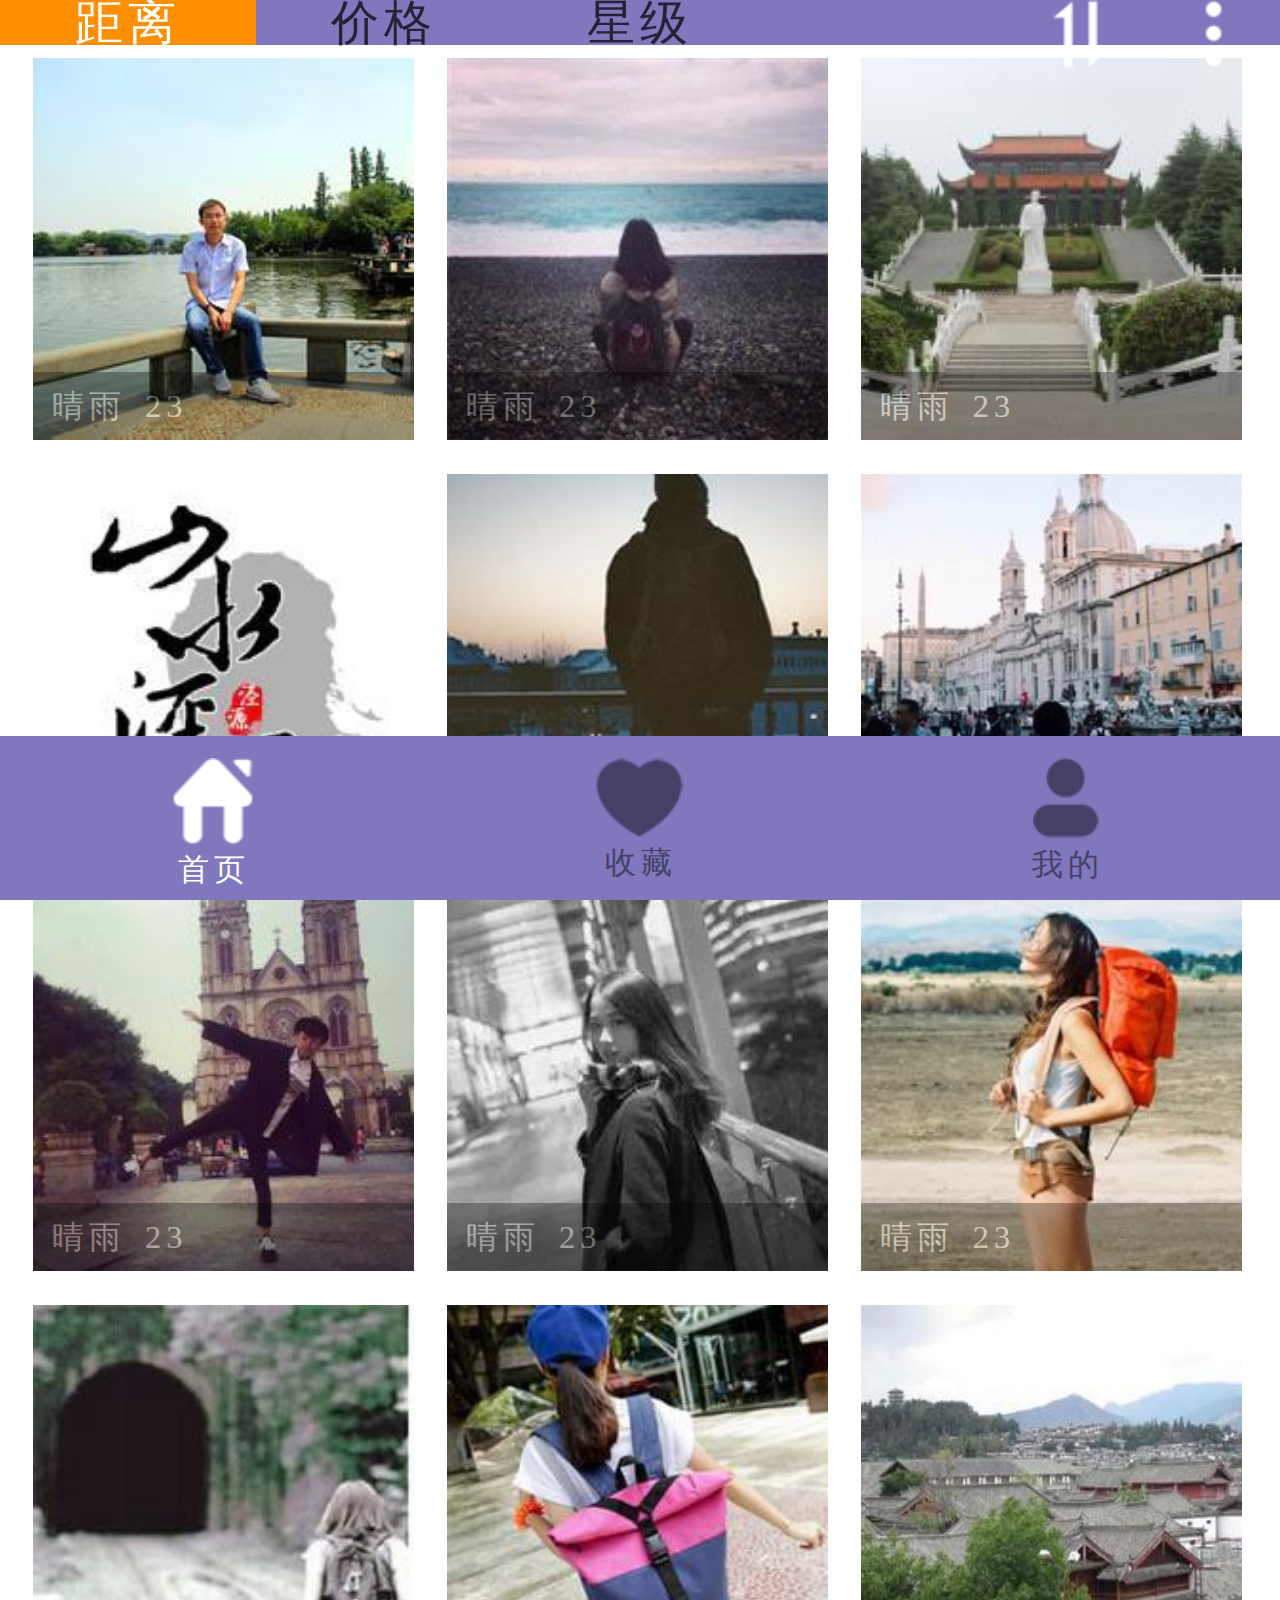
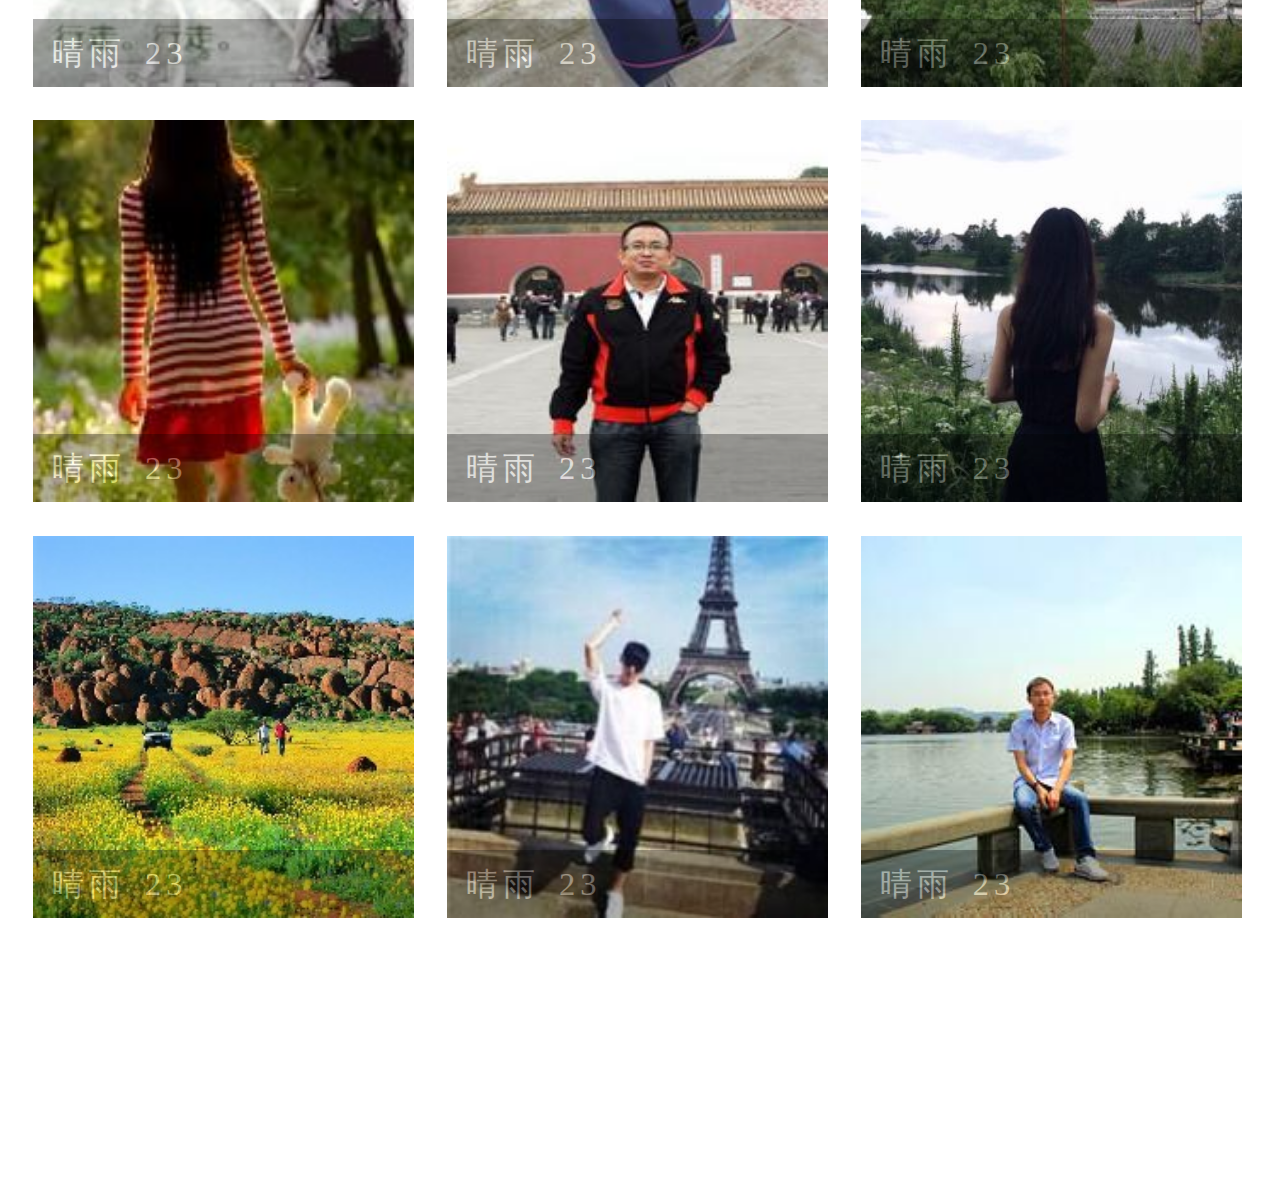
==== index.html @ 5beb0794 "jia" ====
<!DOCTYPE html>
<html>
  <head>
	<meta charset="UTF-8" name="viewport" content="width=device-width,user-scalable=no,initial-scale=1.0,maximum-scale=1.0,minimum-scale=1.0">
    <title>找导游</title>
	<link rel="stylesheet" href="css/bootstrap.css">
	<link rel="stylesheet" href="css/style.css">
	<link rel="stylesheet" href="css/swiper.min.css">
	 
  </head>
	<body>

	<div id="loading">
		<img src="images/loading.gif"/>
	</div>
   <div class="main">

   </div>
   
   <div class='none'></div>
   <div class="footer">
		<div>
			<a href='#'>
				<span class="img1 img_one"><img src="images/tab_icon_home_default.png"><br></span>
				<span class="img2 img_one"><img src="images/tab_icon_home_selected.png"><br></span>
				<span class="text">首页</span>
			</a>
		</div>
		<div>
			<a href='#'>
				<span class="img1 img_two"><img src="images/tab_icon_like_default.png"><br></span>
				<span class="img2 img_two"><img src="images/tab_icon_like_selected.png"><br></span>
				<span class="text">收藏</span>
			</a>
		</div>
		<div>
			<a href='#'>
				<span class="img1 img_three"><img src="images/tab_icon_user_default.png"><br></span>
				<span class="img2 img_three"><img src="images/tab_icon_user_selected.png"><br></span>
				<span class="text">我的</span>
			</a>
		</div>
		
   </div>
	<script src='js/jquery-3.1.0.js'></script>
	<script src='js/swiper.min.js'></script>
	<script src='js/index.js'></script>	 
    <script>
	
   //侧边栏---------------------------------
 

		
	aseid();
	
	function aseid(){
		var $p=$(".aside>p").eq(0);
		var span_1=$p.find("span").eq(0);
		var span_man=$p.find("span").eq(1);
		var span_woman=$p.find("span").eq(2);
		function click_btn(obj,color,status){
			if(status){
				obj.click(function(){
					obj.css({"background":"#fd8f00","color":"#fff"}).siblings().css({"background":color,"color":"#fff"})
				})
			}else{
				obj.click(function(){
					obj.css({"background":"#fd8f00","color":"#fff"}).siblings().css({"background":color,"color":"#000"})
				})
			}
		};
		click_btn(span_1,"#464068",true);
		click_btn(span_man,"#464068",true);
		click_btn(span_woman,"#464068",true);
		click_btn($("#distance"),"#8077bd");
		click_btn($("#head_price"),"#8077bd");
		click_btn($("#rank"),"#8077bd");

	};
   
	
   //侧边栏--------结束-------------------------
	function selected_tabar(num){
		$(".footer a").eq(num).children(".img1").css("display","none");
		$(".footer a").eq(num).children(".img2").css("display","block");
		$(".footer a").eq(num).css("color","#fff")
	}

	selected_tabar(0);//让第一个tabbar按钮被选中
	
	load(".main","template/index.html")//每次刷新都让.main加载index.html这个组件
	
	//点击第1个tabbar按钮--------------------
	$(".footer div a").eq(0).click(function(){
		load(".main","template/index.html")
	});
	//点击第2个tabbar按钮---------------------
	$(".footer div a").eq(1).click(function(){
		$(location).attr("href","component/collect.html")
	});
	//点击第3个tabbar按钮---------------------
	$(".footer div a").eq(2).click(function(){
		$(location).attr("href","component/mine.html")
	});
		
 
	function load(modle,url){
		$.get(url,null,function(data){
			$("#loading").show();
			$(modle).html(data)
			$("#loading").hide();
		})	
	};
	
	
			
   </script>
  </body>
</html>
---- css/style.css ----
/*----------------------------首页-头部------------------------*/
body,h1,h2,h3,h4,h5,h6,p,ul,li,dl,dd,dt,input{margin:0;padding:0;}
	a{color:inherit;}
	input{outline:none;}
	
body{font-family:"微软雅黑"; letter-spacing: 0.03rem;}
.head{top:0;position:fixed;width:7.5rem;    z-index: 10; height:45px;background:#8077bd;font-size:0.28rem ;line-height:45px;color:#fff;text-align:center;}
/*---------main部分--------------*/
html{font-size:100px}
.distance{width:1.5rem;height:45px;float:left;background:#fd8f00;}
.price,.rank{width:1.5rem;height:45px;float:left;color:#242235}
.head_icon{width:0.78rem;float:right;}
.head_icon img{height:0.4rem;}
.main{ overflow-y:scroll;}

.list-unstyled{display:flex;flex-flow:row wrap; padding-top: 29px;display:-webkit-flex;display:-moz-box-flex;}
   
.list-unstyled li{position:relative;  }   
.list-unstyled li p{  left: 0;z-index: 2;padding-left:0.11rem;width:100%;position:absolute; bottom:0;margin-bottom:-29px;height:0.4rem;background:#000;color:#fff;opacity: 0.3;font:0.19rem/0.4rem "微软雅黑";}
.list-unstyled li p span{margin-left:0.11rem;}  

.main li{width:2.23rem;height:2.24rem;margin:0 0 0.195rem 0.195rem; list-style:none; position:relative;}
.main li img{width:inherit; height:inherit;}
.main li>div{
	    right: 0;
	position: absolute;
    width: 0.22rem;
    heigth: 0.26rem;
    margin-top: -2px;}
.main li>div .clear{width:0.22rem;heigth:0.26rem;}
#loading{
	text-align: center;
    padding: 45vw;
	
	
}

.none{bottom:0;height:1.5rem;text-align:center;}
/*--------------首页-侧边栏-----------------------*/
.aside{ width:3.75rem;
    position:fixed;
    right:-50vw;
    top: 0;
    height: 100vh;
    z-index: 99;
    background: #34324d;
	transition:all 0.8s;
	color:#fff;
	font-size:0.28rem;
	font-family:"微软雅黑";
	padding-left:0.21rem;
	}
.aside span{
	border-radius:2px;
	display:inline-block;
	width:1rem;
	height:0.49rem;
	text-align:center;
	line-height:0.49rem;
	float:left;
}	

#unlimited,#your_location{background:#fd8f00; color:#fff;}	


#girl,#boy{background:#464068;margin-left:0.17rem; color: #fff;}	
.rever {line-height:0.99rem; height:0.99rem;}
.rever img{width:0.36rem;height:0.36rem;}
.aside h3{font:0.28rem/0.71rem "微软雅黑";}
.aside p{margin-bottom:0.27rem;}
.location_icon {width:0.27rem; height:0.35rem;margin-left: 0.17rem;}
.search{width:0.28rem;height:0.28rem;position:absolute;   right: 0.31rem;top: 0.33rem;}
#complete{background:#00b6be;margin-top:0.47rem;width: 3.37rem;border-radius: 0;}
.aside form{position:relative;}
#city{  color: #555;
	font-size:0.24rem;
	padding-left:0.2rem;
	margin-top:0.2rem;
	border: none;
	width:3.37rem;
	height:0.59rem;
}
/*---------------------------我的页面-------------------------------*/
	.personal_mes{
	width: 100%;
	height:  3rem;
	background:url(../images/16.jpg);
	background-size: cover;
	color: #FFFFFF;
	padding-top: 0.8rem;
}
#mes_head{
	float: left;
	 margin: 0 0.1rem 0 0.4rem;
}
#mes_head img{
	width: 1.2rem;
	height: 1.2rem;
	border: 1px solid #BEBEBE;
	border-radius: 50%;
	float: left;
	
}
.mes_text{
	font-size: 0.15rem;
	height: 0.5rem;	
	
}
.mes_text p{
	line-height: 0.2rem;
	height: 0.2rem;
	font-size: 0.3rem;
	 padding-top: 0.19rem;

} 
#mes_name,#balance_t{color:#fff;}
#balance_t{
	font-size:0.22rem;
	line-height:0.49rem;
}
#pic{
	background:#00b6be;

	height: 1.49rem;
}
#pic img{
	float: left;
	width: 20%;
	height:1.49rem;

}
#pic img:last-child{
	width:0.58rem;
	height:0.58rem;
	 margin: 0.45rem;
}
.mine_cont{
	
	font-size: 0.15rem;
	
	background: #fff;
	
}
.mine_cont li{
	width:100%;
	 background: #fff;
	height:0.87rem;
	color: #7c7c7c;
	line-height: 0.78rem;
	padding:0 0.19rem 0 0.21rem;
	margin:0;
	float:none;
	font-size:0.27rem;
}
.mine_cont li img{width:0.25rem;height:0.38rem;}
.mine_cont li:nth-child(1){
	border-bottom: 1px solid #F5F5F5;
	
}
.mine_cont li span{
	float: right;
	    margin-top: 0.07rem;
	width: 0.15rem;
	height: 0.25rem;
	line-height: 0.25rem;
	
}
.mine_cont li span img{
	width: 100%;
}
#become_cont{
	margin: 0.2rem 0;
	background: #fff;
	color: #7c7c7c;
	line-height: 0.87rem;
	font-size: 0.27rem;
	padding-left: 0.19rem;
}
#become_cont span{
	margin-top: 0.25rem;
	float: right;
	width: 0.15rem;
	height: 0.25rem;
	line-height: 0.25rem;
}
#become_cont span img{
	width: 100%;
}
/*---------首页footer部分-----------------------------*/
.footer{position:fixed;bottom:0;width:7.5rem; z-index: 2;}
.footer>div{padding-top:0.13rem;color:#464068;float:left;width:2.5rem;font-size:0.2rem;text-align:center;background:#8077bd;height:0.96rem; vertical-align:middle;}
.footer img{width:0.38rem;height:0.45rem;}
.footer .img_one img{width:0.48rem;height:0.50rem;}
.footer .img_two img{width:0.51rem;height:0.46rem;}
.footer .img_three img{width:0.39rem;height:0.47rem;}

.footer .text{ line-height: 0.31rem; font-size: 0.18rem; margin-left: 2px;}
.footer  a{display: inline-block;text-decoration: none;}
.footer .img2{display:none;}
.main ul li.remove:after{
	content:"";display:block;position:absolute;background:url(../images/piczoom_button_delete_default.png) no-repeat;
	width:0.22rem; height:0.26rem;z-index: 0;top:0;right:0;background-size:cover;
}
.clearfix:after{content:"";display:block;font-size:0;height:0;clear:both;}
/*-------------------个人详情页--------------------------*/
  /*-------轮播图------*/
	.message-box{
	  position:absolute;
	  top:0;
	  z-index: 2;
	  width:100vw;
	  padding: 2% 2% 0 2%;
	}
	.location{margin-top:-0.07rem;}
	#gender img{width:0.18rem;heigth:0.23rem;margin-top: -0.06rem;}
	.message-box>div{float:left;color:#fff;font-size:0.31rem;}
	.message-box>div span{font-size:0.26rem;color:#747373;font-size:0.23rem;}
	#location{
		margin-left:0.14rem;
	}
	.message-box>p img{width:0.18rem;height:0.24rem;}
	.message-box>span{display:block;float:right;width:0.51rem;height:0.46rem;}
	
	
	
	.message-box>span img{width:0.51rem;height:0.46rem;}
    .swiper-container {
        width: 100%;
		height: 8rem;
		margin-bottom: 0.15rem;
		position:relative;
    }
	
    .swiper-slide {
        text-align: center;
        font-size: 18px;
        background: #fff;

        /* Center slide text vertically */
        display: -webkit-box;
        display: -ms-flexbox;
        display: -webkit-flex;
        display: flex;
        -webkit-box-pack: center;
        -ms-flex-pack: center;
        -webkit-justify-content: center;
        justify-content: center;
        -webkit-box-align: center;
        -ms-flex-align: center;
        -webkit-align-items: center;
        align-items: center;
    }
	
	
	.swiper-slide img{width:100%;height:100%;}
	.swiper-slide{width:7.5rem;height:7.09rem;}
	
 /*------个人详细信息-和评价-----*/
 
	.main h4:nth-of-type(1){    margin-right: 0.16rem;background:url(../images/details_icon_language_default.png) no-repeat 0.20rem center/4% 40%}
	.main h4:nth-of-type(2){background:url(../images/details_icon_introduction_default.png) no-repeat 0.20rem center/4% 37%}
	.main h4:nth-of-type(3){background:url(../images/details_icon_money_default.png) no-repeat 0.20rem center/6% 75%}
	.star_status h4:nth-of-type(1){    margin-bottom: 0.12rem;float:left;background:url(../images/details_icon_level_default.png) no-repeat 0.20rem center/14% 43%}
	.main h4{font-size:0.29rem;color:#8077bd; line-height:0.65rem; padding-left: 0.61rem;font-weight:bolder}
	
	.main p{padding-left:0.60rem;color:#7c7c7c;font:0.27rem/0.40rem "微软雅黑";margin-bottom:0.15rem;}
	.main h4:nth-of-type(3){background:url(../images/details_icon_money_default.png) no-repeat 0.20rem center/4% 47%}
	.star_status span{display:block;width: 0.3rem;height: 0.3rem;
	    background: url(../images/details_button_star_selected.png) no-repeat left center/100% 100%;float:left;}
	 .star{padding-top: 5px;}   
	.star_status span:nth-child(5){ background: url(../images/details_button_star_default.png) no-repeat left center/100% 100%;float:left;}
	
	.main h4:nth-of-type(4){
		
		    width: 95vw;
			margin: 0 2.5% 0 2.5%;
			line-height: 0.55rem;
			border-top: 1px solid #dedede;
			 padding-top: 0.29rem;
			background: url(../images/details_icon_service_default.png) no-repeat -0.01rem 0.35rem/4% 40%;
			padding-left: 0.42rem;

				
	}
	.evaluate{height:140px;position:relative;}
	.evaluate dt,.evaluate dd{float:left;}
	.evaluate dl{padding-left:0.60rem;float:left;}	
	.evaluate dt{font:0.26rem/0.49rem "微软雅黑";color:#7c7c7c; margin-right: 0.11rem;}
	.evaluate dd{
		margin-top:0.08rem;
		height: 0.3rem;
		width: 0.3rem;
		background: url(../images/details_button_star_default.png) no-repeat 0rem center/cover;
		margin-left: 0.14rem;
	}
	#ev_default{padding-top:0.17rem;margin-left: -8px;float:left;
}
	#ev_default span{margin-left:0.14rem;}
	.evaluate dd.selected{background-image:url(../images/details_button_star_selected.png)}
	.evaluate dd.default{background-image:url(../images/details_button_star_default.png)}
	.commit{font:0.26rem/0.49rem "微软雅黑";text-align:center;color:#fff; position:absolute; width:1.97rem;height:0.49rem;background:#00b6be;top:0.46rem;right:0.18rem;}
	
	
	/*--------------详情页-底部-支付-------*/
   .btnLeft,.btnRight{ padding-left:1.55rem;width:3.75rem;float:left; display:inline-block;font:0.34rem/0.95rem "微软雅黑"; color:#fff;}
   .btnLeft{background:#00b6be url(../images/details_icon_wechat_default.png) no-repeat 0.9rem center/12% 39%;}
   .btnRight{background:#fd8f00 url(../images/details_icon_phone_default.png) no-repeat 1rem center/10% 39%;}
	.contact{position:fixed; bottom:0;z-index:99;}
	
	.to_pay{border-radius:3px; background:#fff; text-align: center;margin:0 1% 9px 1%; }
	
	.pay{position:absolute;width:98vw;margin:0 1%;z-index: 1;display:none;bottom:0px;}
	.pay p{border-bottom:1px solid #efefef;margin: 0 1%;}
	.pay p:nth-child(1){font:0.34rem/0.77rem "微软雅黑";}
	
	.pay p:nth-of-type(2), .pay p:nth-of-type(3){
		font:0.34rem/1rem "微软雅黑";color:#419bf9;
	} 
	.contact .cancel{border-radius:3px;background:#fff;text-align: center;color:#fb605b;font:0.34rem/1rem "微软雅黑"}
	.motai{width:100vw;height:100vh;z-index:2;background:rgba(178,178,178,.5);position:fixed; bottom:0;display:none;}
	.aside p{padding-left:0;}
	
	
/*------------------成为导游-----------------------------*/
	

a{
	text-decoration: none;
}

html{
	font-size: 100px;
}
.input_data{
	margin: 0 5%;
	
	height: 100%;
	font-size: 0.2rem;
}
.input_data input,select{
	width: 6.8rem;
	height: 0.98rem;
	background: #fff;
	border: none;
	padding-left: 3%;
	display: inline-block;
	margin-bottom: 0.3rem;
	float: left;
	
}
.input_data select{
	width: 100%;
}

.input_data input{
	font-size:0.28rem;
	color: #000;
	line-height: 0.5rem;
	
}
.input_data_1{
	height:2.28rem;
}
.input_data .button{
	width: 100%;
	background: #00b6be;
	color: #fff;
	font-size: 0.28rem;
}

.input_guide_cost,.autn_code{
	width: 100%;
	height:1.6rem;
	position: relative;
}

.input_guide_cost span{	
	top:0.6rem;
}

.autn_code span{

	top: 0.28rem;
}


.input_guide_cost span,.autn_code span{
	 font-size: 0.28rem;
    position: absolute;
    right: 0.15rem;
    display: block;
    width: 2.12rem;
    height: 0.43rem;
    line-height: 0.43rem;
    border-left: 1px solid #bebebe;
    text-align: center;
    color: #00b6be;
}

.input_tel{
	height: 1.28rem;
}
/*--------------------支付页面--------------------------*/

#choice_type{
	 margin: 0 auto;
    width: 6.8rem;
    padding-top: 0.78rem;
    color: #fff;
    text-align: center;
    font-size: 0.1rem;
	  margin-bottom: 0.6rem;
}
.type{
	height: 1rem;
	margin-bottom: 0.3rem;
	background:#464068 ;
	line-height: 1rem;
	font:0.28rem/0.98rem "微软雅黑"
}
.type:nth-child(1){
	background: #fd8f00;
}
#affirm_btn{
	font:0.28rem/0.98rem "微软雅黑";
	height: 0.98rem;
	background: #00b6be;
	color: #fff;
	border: none;
	width: 90%;
	margin: 0 0.35rem;
}
#affirm_btn a{
	color: #fff;
}
	
.box{
	width: 0.86rem;
	height: 0.86rem;
	border: 1px solid #302e34;
	display: inline-block;
	margin:0 0.2rem;
	overflow: hidden;
	background: #fff;
	text-align: center;
	font-size: 0.5rem;
	line-height: 0.86rem;
}
.enter_password{
	width: 100%;
	height: 0.86rem;
	margin-top: 0.8rem;
	text-align: center;
}
.text{
	line-height: 0.3rem;
	height: 0.3rem;
	text-align: center;
	font-size:0.26rem;
	margin-top: 0.44rem;
}
#drew_money{
	margin-top: 0.8rem;
	padding: 0 5%;
	font-size:0.15rem ;
}
#drew_money .drew_cont{
	position: relative;
	margin-top: 0.8rem;
}
#drew_money .drew_cont input{
	    width: 6.85rem;
    height: 0.98rem;
    background: #fff;
    border: none;
    padding-left: 3%;
    display: block;
	font-size:0.28rem;

	
}
#drew_money .drew_cont span{
	    position: absolute;
    right: 0.15rem;
    top: 0.25rem;
    display: block;
    width: 1.81rem;
    height: 0.42rem;
  
    border-left: 1px solid #bebebe;
    text-align: center;
    color: #00b6be;
    font: 0.3rem/0.42rem "微软雅黑";
	
}
#drew_money p{
	font-size: 0.25rem;
    height: 0.52rem;
    line-height: 0.52rem;
    color: #7c7c7c;

}
#drew_money #drew_btn{
	width: 100%;
	height: 0.98rem;
	background: #00b6be;
	border: none;
	margin-top: 0.3rem;
	color: #fff;
	font-size: 0.36rem;

}
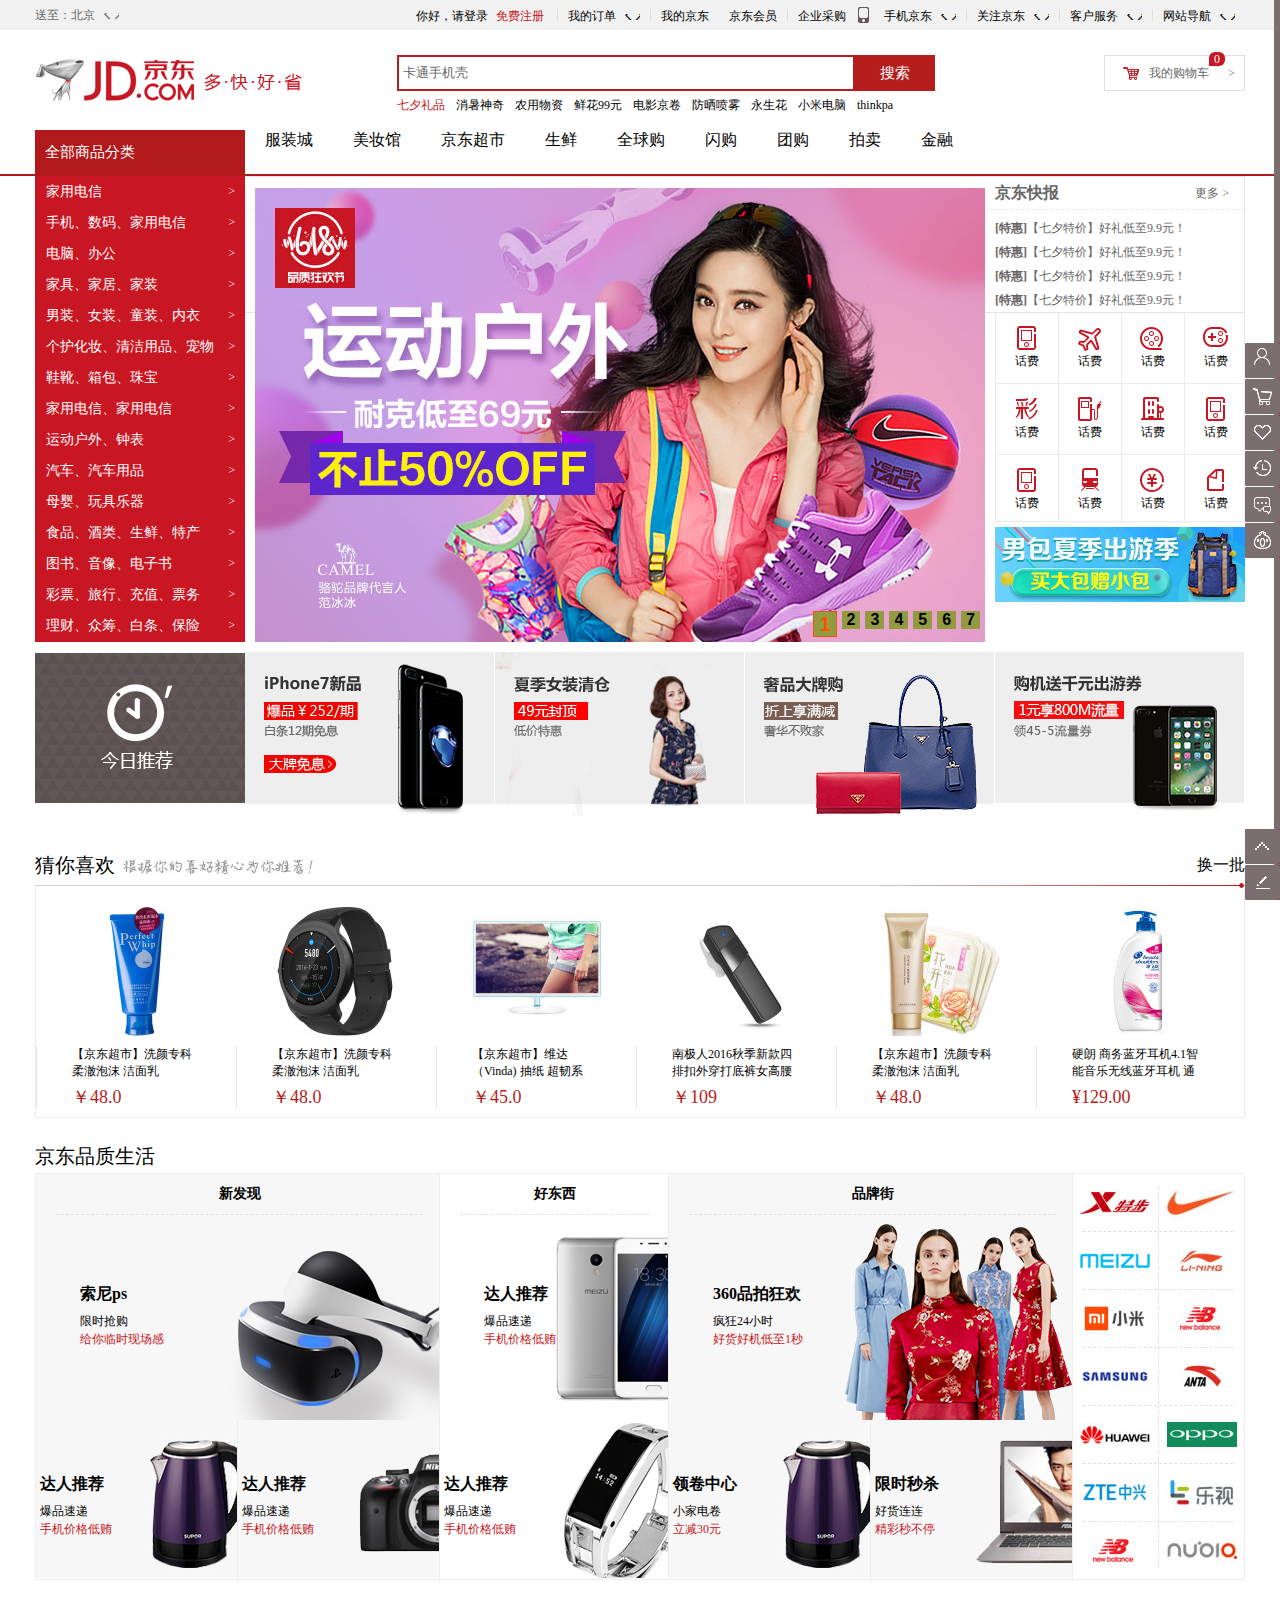
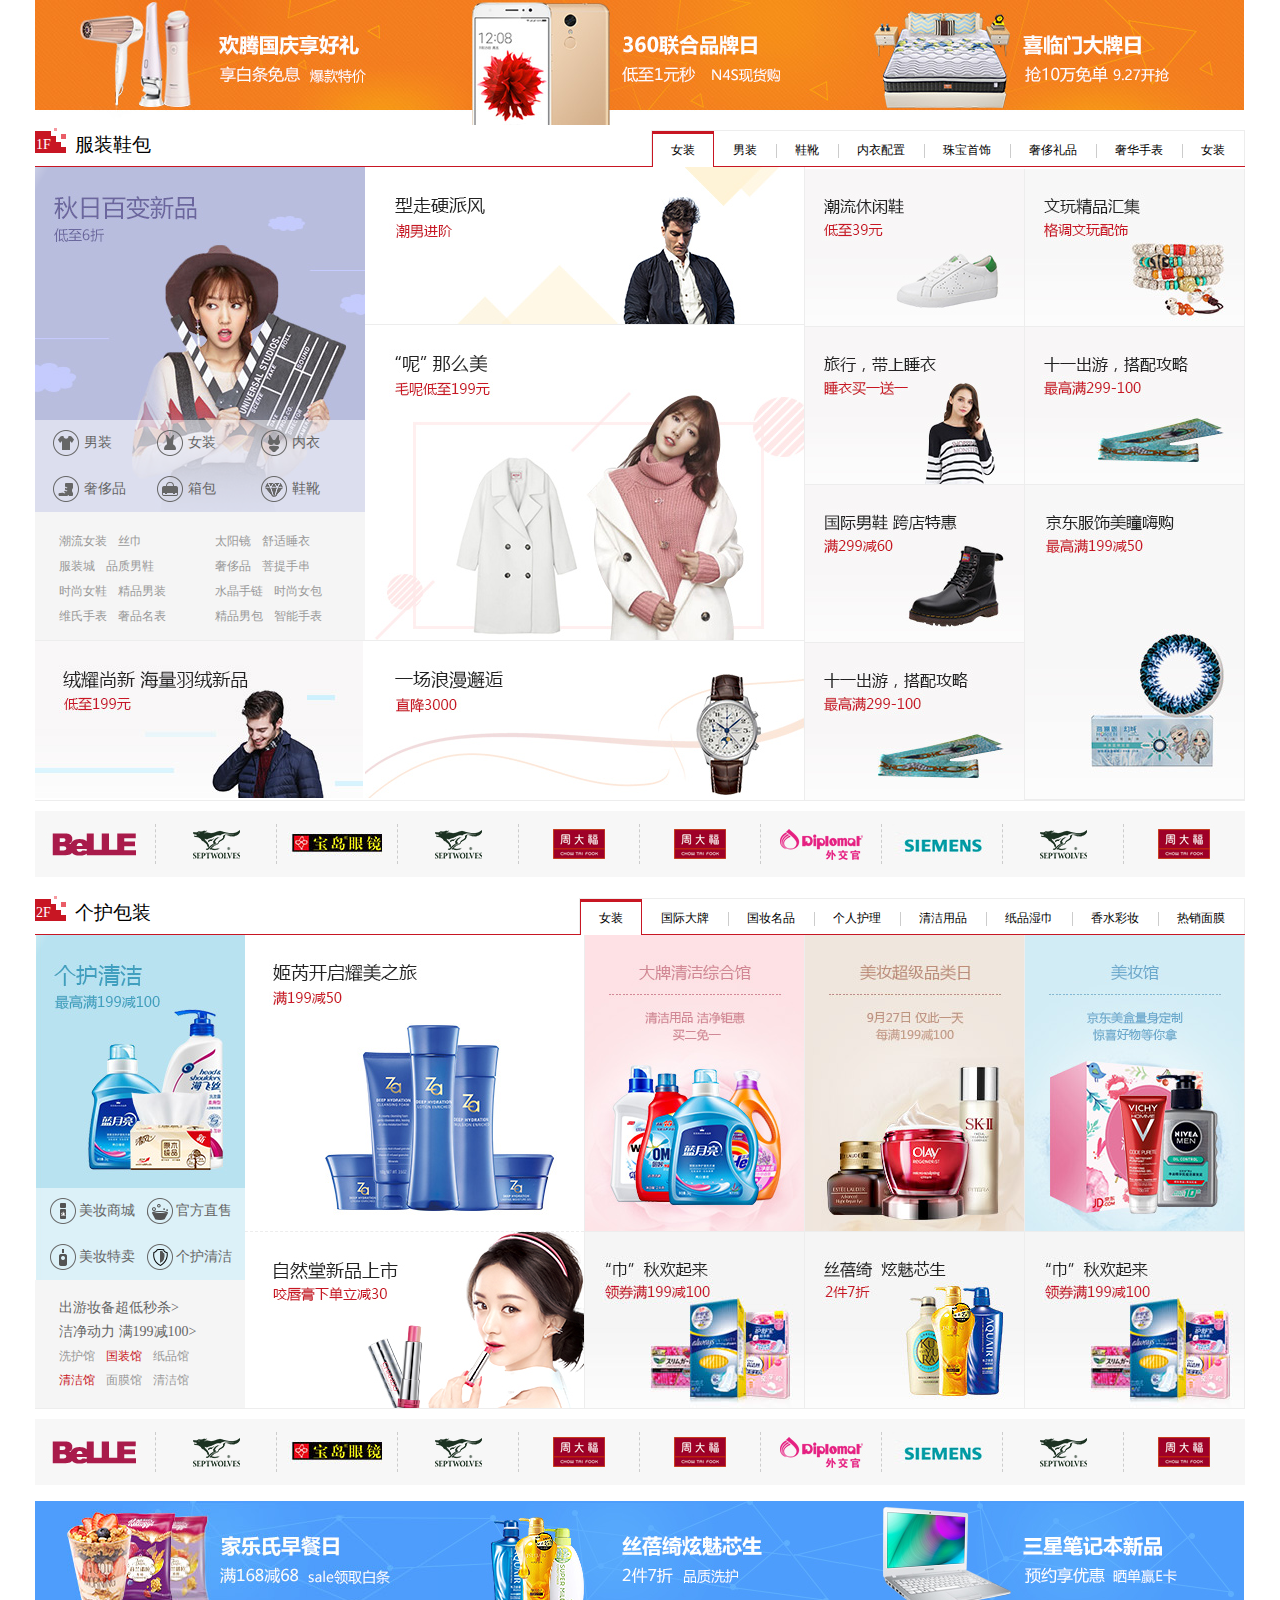
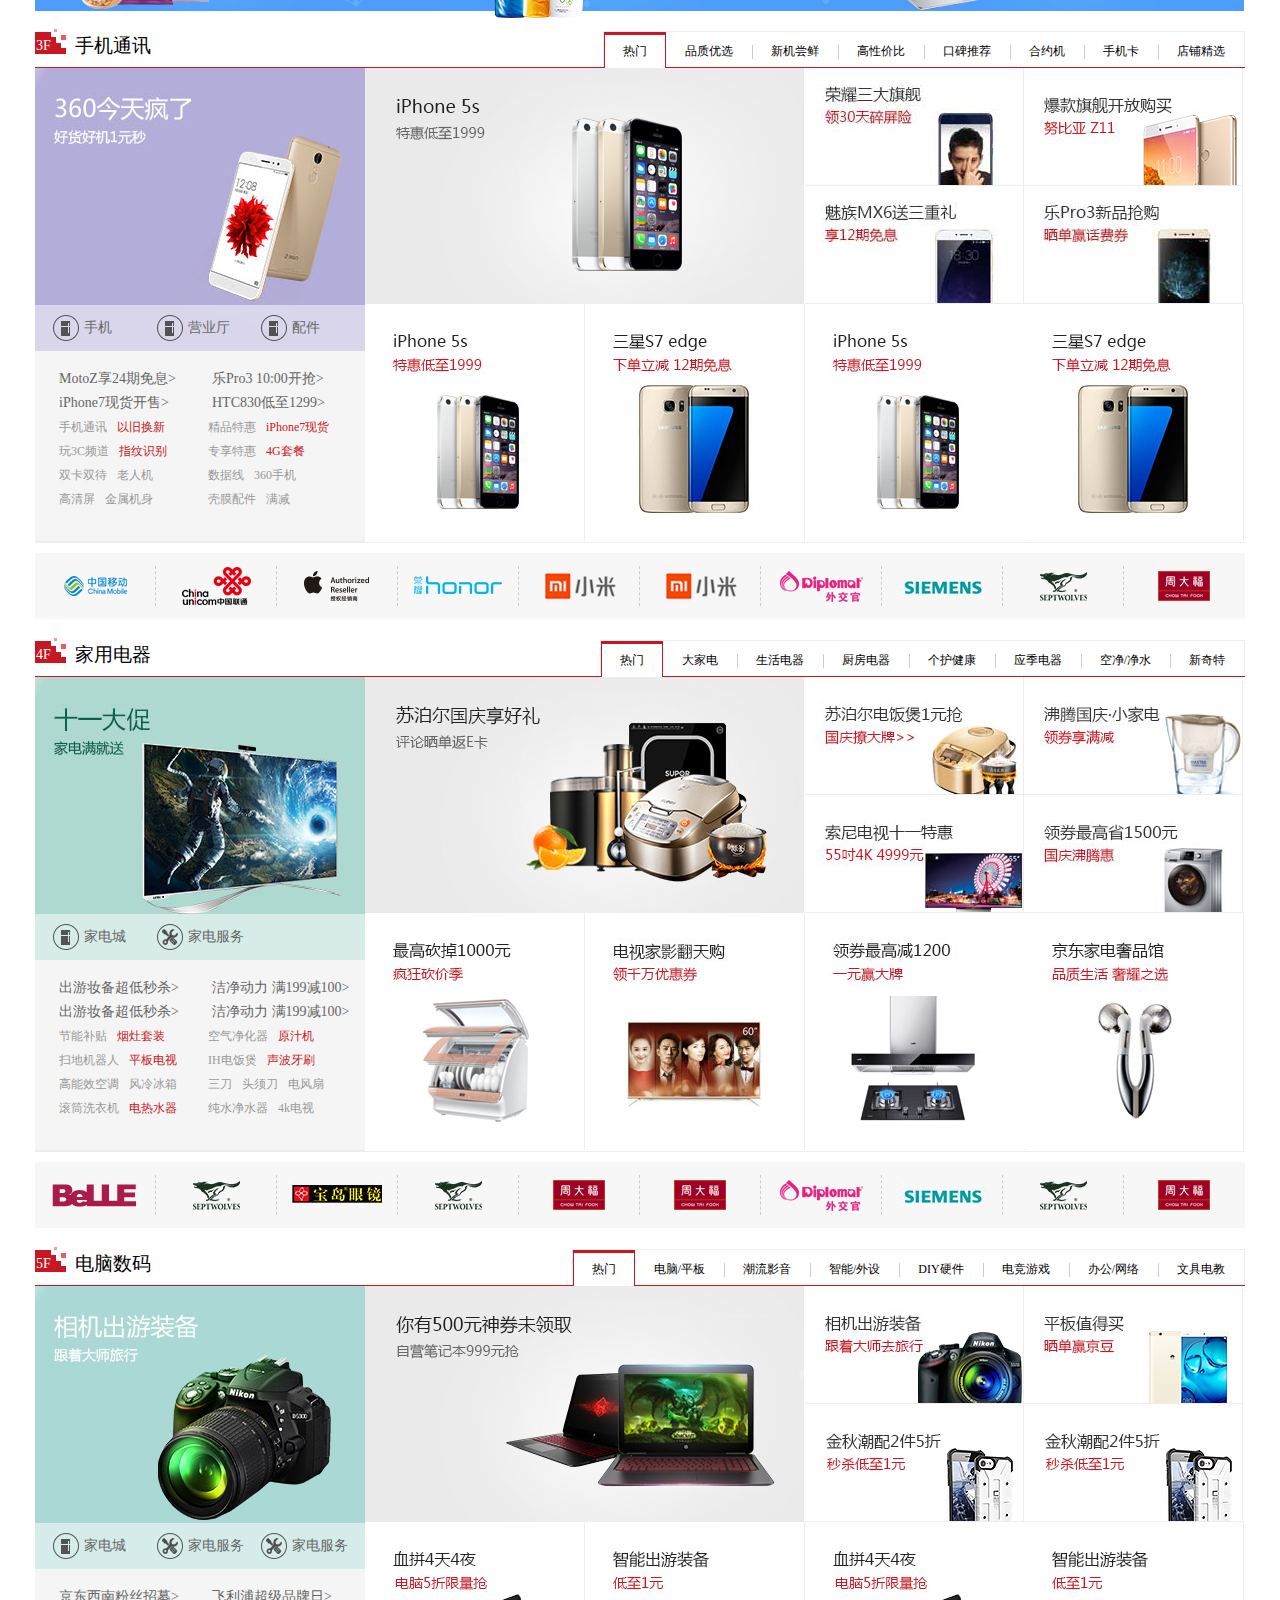
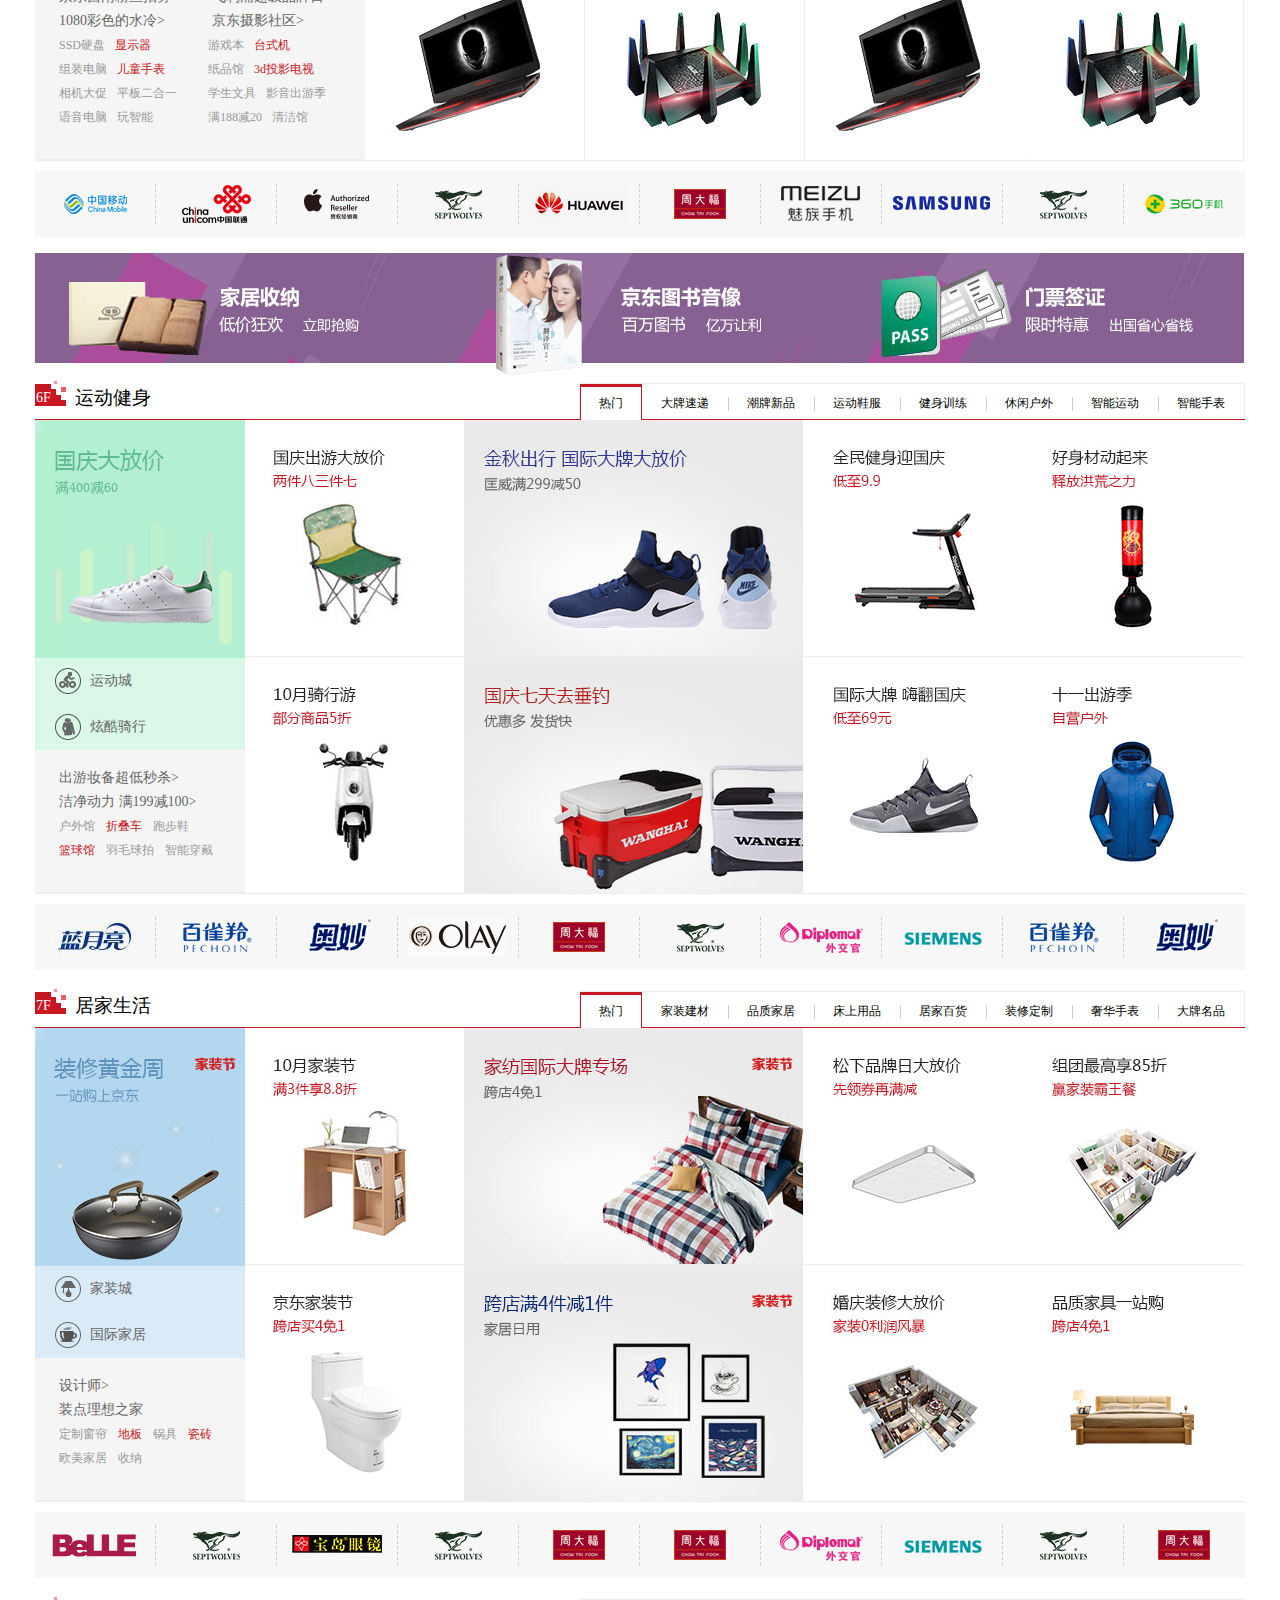
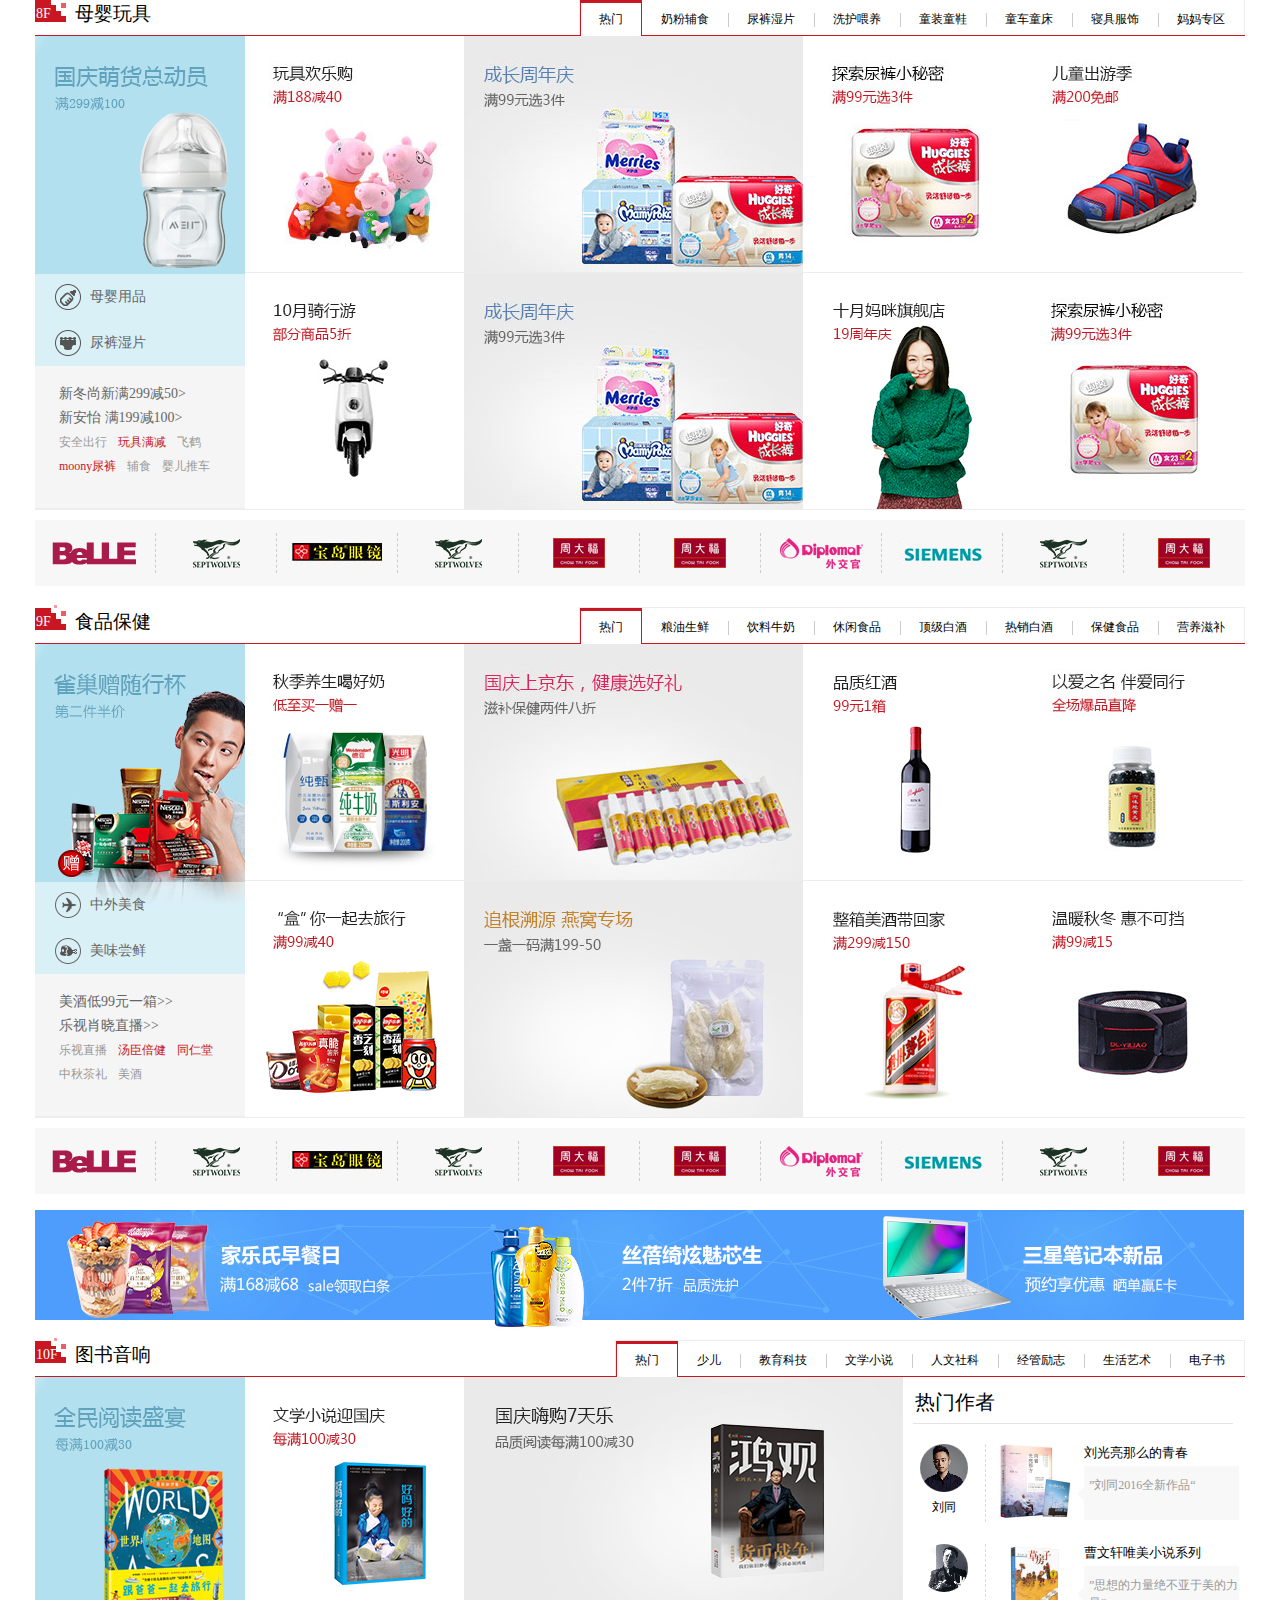
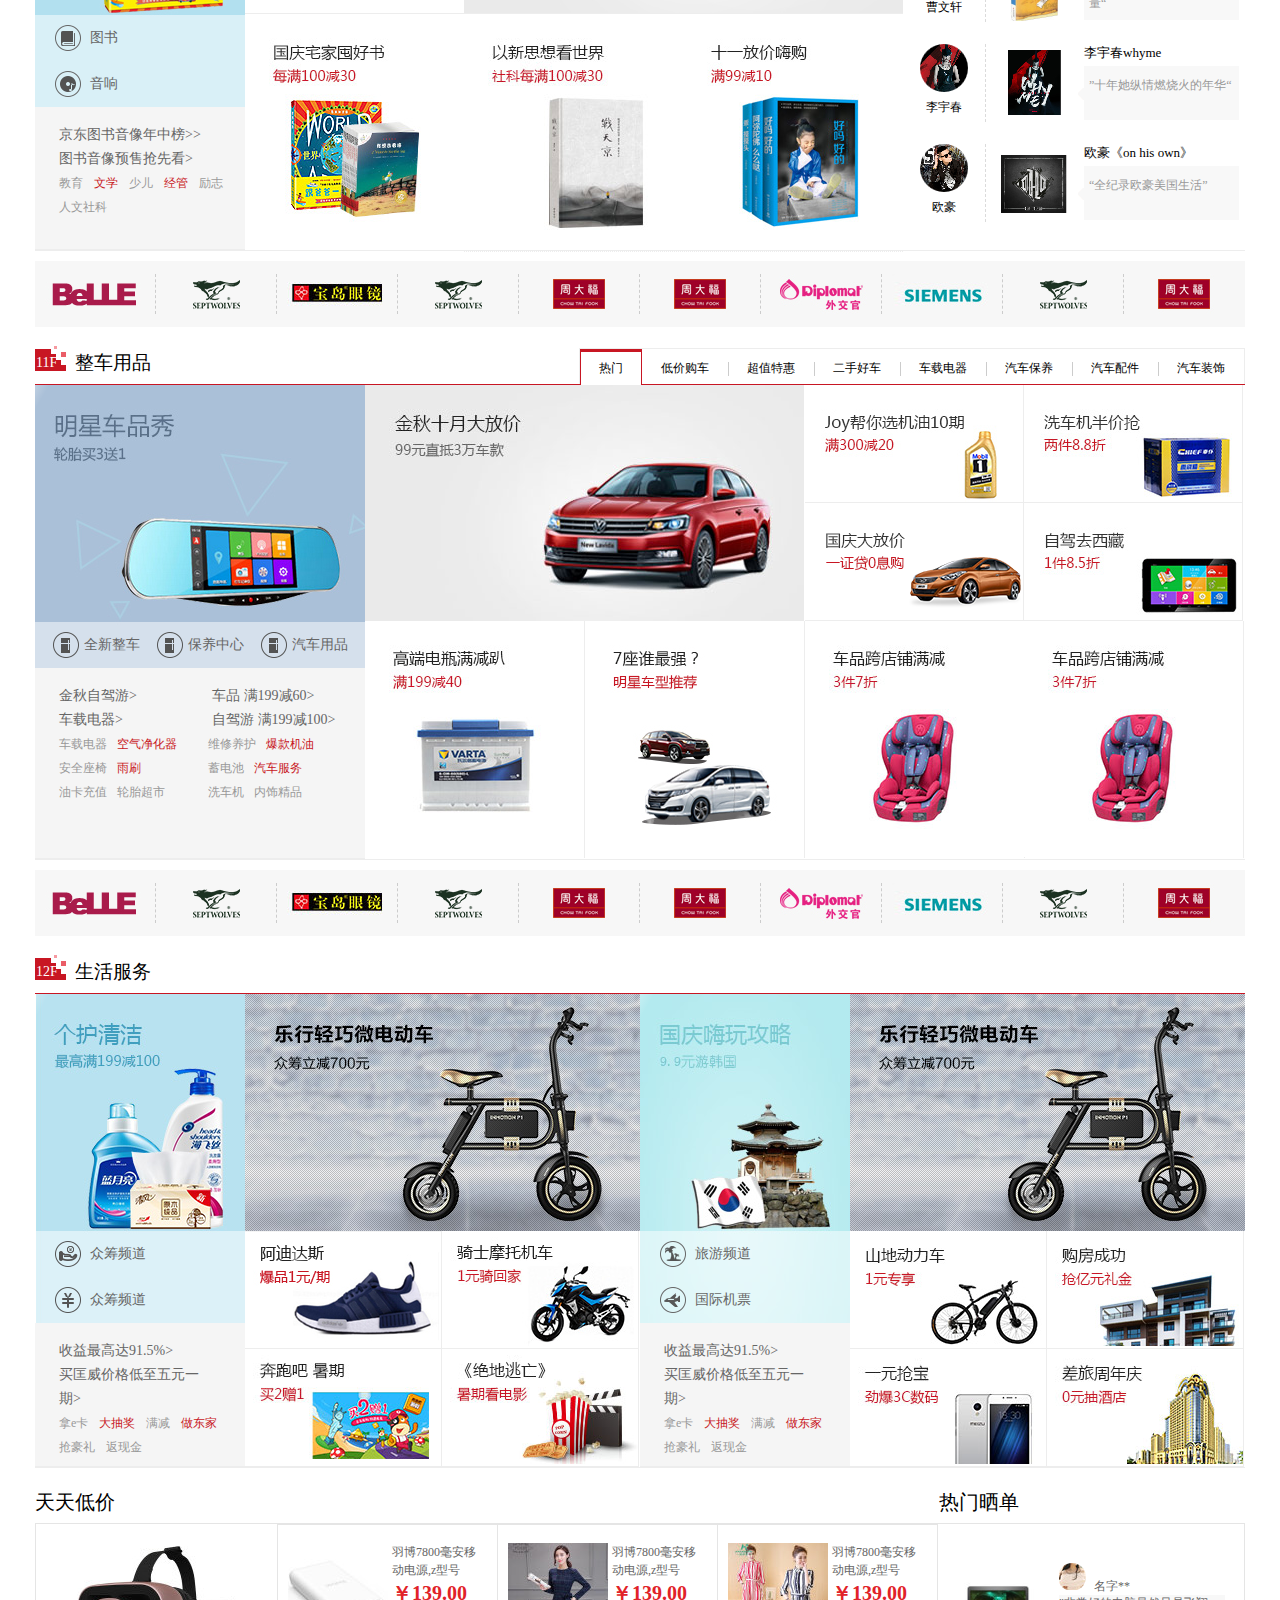
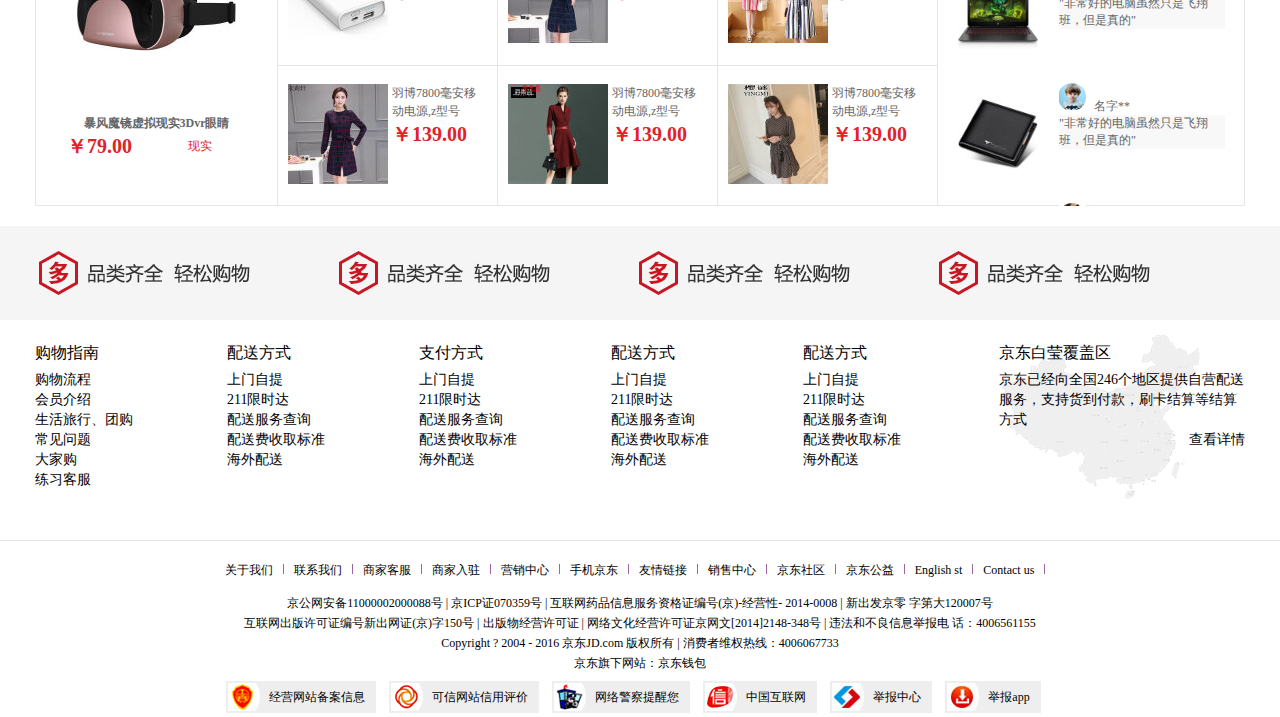
==== commit 5a19790f: "jingdong" ====
--- a/index.html
+++ b/index.html
@@ -1,120 +1,4025 @@
 <!DOCTYPE html>
 <html>
-  <head>
-	<meta charset="UTF-8" name="viewport" content="width=device-width,user-scalable=no,initial-scale=1.0,maximum-scale=1.0,minimum-scale=1.0">
-    <title>找导游</title>
-	<link rel="stylesheet" href="css/bootstrap.css">
-	<link rel="stylesheet" href="css/style.css">
-	<link rel="stylesheet" href="css/swiper.min.css">
+	<head>
+		<meta charset="UTF-8">
+		<title>京东(JD.COM)-综合网购首选-正品低价、品质保障、配送及时、轻松购物!</title>
+        <link rel="shortcut icon" href="images/favicon.ico">
+		<link href="css/style.css"  type="text/css" rel="stylesheet">
+		<link href="css/index.css"  type="text/css" rel="stylesheet">
+        <script src="js/jquery-3.1.0.js"></script>
+		<script src="js/index.js"></script>
+		
 	 
-  </head>
+      
+	</head>
 	<body>
-
-	<div id="loading">
-		<img src="images/loading.gif"/>
-	</div>
-   <div class="main">
-
-   </div>
-   
-   <div class='none'></div>
-   <div class="footer">
-		<div>
-			<a href='#'>
-				<span class="img1 img_one"><img src="images/tab_icon_home_default.png"><br></span>
-				<span class="img2 img_one"><img src="images/tab_icon_home_selected.png"><br></span>
-				<span class="text">首页</span>
-			</a>
+      <div class="main">
+    
+		<div class="header">
+			<div class="top">
+			  <div class="inner">
+			  	<div class="diqu">送至：北京<i>◇</i></div>
+			  	<ul>
+			  		<li><a href="#" class="user">你好，请登录  </a><a href="#" class="sign">免费注册</a></li>
+			  		<li class="line"></li>
+			  		<li><a href="#">我的订单<i>◇</i></a></li>
+			  		<li class="line"></li>
+			  		<li><a href="#">我的京东</a></li>
+			  		<li class="bj"><a href="#" >京东会员</a></li>
+			  		<li class="line"></li>
+			  		<li><a href="#">企业采购</a></li>
+			  		<li  class="bj"><a href="#" ><span></span>手机京东<i>◇</i></a></li>
+			  		<li class="line"></li>
+			  		<li class="bj"><a href="#">关注京东<i>◇</i></a></li>
+			  		<li class="line"></li>
+			  		<li class="bj"><a href="#" >客户服务<i>◇</i></a></li>
+			  		<li class="line"></li>
+			  		<li class="bj"><a href="#" >网站导航<i>◇</i></a></li>
+			  	</ul>
+			  </div>
+			</div>
+			<div class="mid clearfix">
+				<div class="logo"><img src="images/logo-201305.png" > </div>
+				<div class="form">
+					<form>
+						<input type="text"  value="卡通手机壳" class="text"/>
+						<input type="submit" value="搜索" class="sub" />
+					</form>
+					<div class="tages">
+						<a href="#" class="gift">七夕礼品</a>
+						<a href="#">消暑神奇</a>
+						<a href="#">农用物资</a>
+						<a href="#">鲜花99元</a>
+						<a href="#">电影京卷</a>
+						<a href="#">防晒喷雾</a>
+						<a href="#">永生花</a>
+						<a href="#">小米电脑</a>
+						<a href="#">thinkpa</a>
+						<a href="#">农用物资</a>
+						<a href="#">鲜花99元</a>
+						<a href="#">电影京卷</a>
+						<a href="#">防晒喷雾</a>
+						<a href="#">永生花</a>
+						<a href="#">小米电脑</a>
+						<a href="#">thinkpa</a>
+						<a href="#">农用物资</a>
+						<a href="#">鲜花99元</a>
+						<a href="#">电影京卷</a>
+						<a href="#">防晒喷雾</a>
+						<a href="#">永生花</a>
+						<a href="#">小米电脑</a>
+						<a href="#">thinkpa</a>
+					</div>
+				</div>
+				<div class="buy"><a href="#">我的购物车</a><i>></i><span>0</span></div>
+			</div>
+			<div class="bot">
+				<div class="inner">
+					<div class="list">
+						全部商品分类
+					</div>
+					<ul>
+						<li><a href="#">服装城</a></li>
+						<li><a href="#">美妆馆</a></li>
+						<li><a href="#">京东超市</a></li>
+						<li><a href="#">生鲜</a></li>
+						<li><a href="#">全球购</a></li>
+						<li><a href="#">闪购</a></li>
+						<li><a href="#">团购</a></li>
+						<li><a href="#">拍卖</a></li>
+						<li><a href="#">金融</a></li>
+					</ul>
+					<div class="clear"></div>
+				</div>
+			</div>
 		</div>
-		<div>
-			<a href='#'>
-				<span class="img1 img_two"><img src="images/tab_icon_like_default.png"><br></span>
-				<span class="img2 img_two"><img src="images/tab_icon_like_selected.png"><br></span>
-				<span class="text">收藏</span>
-			</a>
+		<div class="page1">
+			<div class="inner  clearfix">
+				<div class="top">
+					<div class="wrap">
+						<div class="list_nav">
+							<ul id="ty">
+								<li class="list_1" data-index="1"><h3><a href="#">家用电信</a></h3> <i>></i></li>
+								<li data-index="2"><h3><a href="#">手机</a>、<a href="#">数码</a>、<a href="#">家用电信</a></h3> <i>></i></li>
+								<li data-index="3"><h3><a href="#">电脑</a>、<a href="#">办公</a></h3> <i>></i></li>
+								<li data-index="4"><h3><a href="#">家具</a>、<a href="#">家居</a>、<a href="#">家装</a></h3> <i>></i></li>
+								<li data-index="5"><h3><a href="#">男装</a>、<a href="#">女装</a>、<a href="#">童装</a>、<a href="#">内衣</a></h3> <i>></i></li>
+								<li data-index="6"><h3><a href="#">个护化妆</a>、<a href="#">清洁用品</a>、<a href="#">宠物</a></h3> <i>></i></li>
+								<li data-index="7"><h3><a href="#">鞋靴</a>、<a href="#">箱包</a>、<a href="#">珠宝</a></h3> <i>></i></li>
+								<li data-index="8"><h3><a href="#">家用电信</a>、<a href="#">家用电信</a></h3> <i>></i></li>
+								<li data-index="9"><h3><a href="#">运动户外</a>、<a href="#">钟表</a></h3> <i>></i></li>
+								<li data-index="10"><h3><a href="#">汽车</a>、<a href="#">汽车用品</a></h3> <i>></i></li>
+								<li data-index="11"><h3><a href="#">母婴</a>、<a href="#">玩具乐器</a></h3> <i>></i></li>
+								<li data-index="12"><h3><a href="#">食品</a>、<a href="#">酒类</a>、<a href="#">生鲜</a>、<a href="#">特产</a></h3> <i>></i></li>
+								<li data-index="13"><h3><a href="#">图书</a>、<a href="#">音像</a>、<a href="#">电子书</a></h3><i>></i></li>
+								<li data-index="14"><h3><a href="#">彩票</a>、<a href="#">旅行</a>、<a href="#">充值</a>、<a href="#">票务</a></h3> <i>></i></li>
+								<li data-index="15"><h3><a href="#">理财</a>、<a href="#">众筹</a>、<a href="#">白条</a>、<a href="#">保险</a></h3> <i>></i></li>
+							</ul>
+						</div> 
+						<div class="popup" >
+							<div class="section" id="section1"> 
+								<div class="left">
+									<div class="brand clearfix">
+										<a href="#">家电狂欢<i> ></i></a>
+										<a href="#">品牌日<i> ></i></a>
+										<a href="#">家电狂欢<i> ></i></a>
+										<a href="#">品牌日<i> ></i></a>
+										<a href="#">家电狂欢<i> ></i></a>
+										<a href="#">品牌日<i> ></i></a>
+										<a href="#">品牌日<i> ></i></a>
+										
+									</div>
+							         <div class="menu">
+							         	
+							         	<dl class="clearfix">
+							         		<dt><a href="#">大家电</a><i>></i></dt>
+							         		<dd class="clearfix">
+							         			<a href="#"><img src="images/573d8dd9N215dc6c9.jpg"></a>
+							         			<a href="#">空调</a><a href="#">洗衣机</a>    												<a href="#">家庭影院</a><a href="#"> DVD</a><a href="#">迷你音响</a>
+							         			<a href="#"> 冷柜/冰吧</a><a href="#">酒柜</a><a href="#">家电配件</a>
+
+							         		</dd>
+							         		
+							         	</dl>
+							            <dl class="clearfix">
+							         		<dt><a href="#">厨卫大电</a><i>></i></dt>
+							         		<dd class="clearfix">
+							         			<a href="#">油烟机</a><a href="#"> 燃气灶</a><a href="#">烟灶套装</a>    												<a href="#"> 消毒柜</a><a href="#"> 洗碗机</a><a href="#"> 电热水器</a>
+							         			<a href="#">燃气热水器</a><a href="#">嵌入式厨电</a>
+							         		</dd>
+							         		
+							         	</dl>
+							         	<dl class="clearfix">
+							         		<dt><a href="#">厨房小电</a><i>></i></dt>
+							         		<dd class="clearfix">
+							         			<a href="#">电饭煲</a><a href="#">微波炉</a><a href="#">电烤箱</a>    												<a href="#">电磁炉</a><a href="#">洗碗机</a><a href="#"> 电压力锅</a>
+							         			<a href="#">豆浆机</a><a href="#">咖啡机</a>
+							         			<a href="#">面包机</a><a href="#">榨汁机</a><a href="#"> 料理机</a>    												<a href="#">电饼铛</a><a href="#">养生壶/煎药壶</a><a href="#">酸奶机</a>
+							         			<a href="#">煮蛋器</a><a href="#">电水壶/热水瓶</a>
+							         			<a href="#">电炖锅</a><a href="#">多用途锅</a><a href="#">电烧烤炉</a>    												<a href="#"> 电热饭盒</a><a href="#"> 其它厨房电器</a>
+							         			<a href="#"> 电热水器</a>
+
+							         		</dd>
+							         		
+							         	</dl>   
+							         	<dl class="clearfix">
+							         		<dt><a href="#">生活电器</a><i>></i></dt>
+							         		<dd class="clearfix">
+							         			<a href="#">电风扇</a><a href="#">微波炉</a><a href="#">电烤箱</a>    												<a href="#">电磁炉</a><a href="#">洗碗机</a><a href="#"> 电压力锅</a>
+							         			<a href="#">豆浆机</a><a href="#">咖啡机</a>
+							         			<a href="#">面包机</a><a href="#">榨汁机</a><a href="#"> 料理机</a>    												<a href="#">电饼铛</a><a href="#">养生壶/煎药壶</a><a href="#">酸奶机</a>
+							         			<a href="#">煮蛋器</a><a href="#">电水壶/热水瓶</a>
+							         			<a href="#">电炖锅</a><a href="#">多用途锅</a><a href="#">电烧烤炉</a>    												<a href="#"> 电热饭盒</a><a href="#"> 其它厨房电器</a>
+							         			<a href="#"> 电热水器</a>
+
+							         		</dd>
+							         		
+							         	</dl> 
+							         </div>
+							         
+							         </div>
+								<div class="right">
+									<div class="pipai clearfix">
+										<a href="#"><img src="images/572c0d37N055188f0.jpg"></a>
+										<a href="#"><img src="images/572c0d37N055188f0.jpg"></a>
+										<a href="#"><img src="images/572c0d37N055188f0.jpg"></a>
+										<a href="#"><img src="images/572c0d37N055188f0.jpg"></a>
+										<a href="#"><img src="images/572c0d37N055188f0.jpg"></a>
+										<a href="#"><img src="images/572c0d37N055188f0.jpg"></a>
+
+									</div>
+									<div class="pic">
+										<img src="images/577f019cN4ea29161.jpg" />
+										<img src="images/577f019cN4ea29161.jpg" />
+									</div>
+								</div>
+							</div>
+							<div class="section" id="section2">
+								<div class="left">
+									<div class="brand clearfix">
+										
+										<a href="#">品牌日<i> ></i></a>
+										<a href="#">家电狂欢<i> ></i></a>
+										<a href="#">品牌日<i> ></i></a>
+										<a href="#">家电狂欢<i> ></i></a>
+										<a href="#">品牌日<i> ></i></a>
+										<a href="#">品牌日<i> ></i></a>
+                                        <a href="#">家电狂欢<i> ></i></a>
+										
+									</div>
+							         <div class="menu">
+							         	<dl class="clearfix">
+							         		<dt><a href="#">厨卫大电</a><i>></i></dt>
+							         		<dd class="clearfix">
+							         			<a href="#">油烟机</a><a href="#"> 燃气灶</a><a href="#">烟灶套装</a>    												<a href="#"> 消毒柜</a><a href="#"> 洗碗机</a><a href="#"> 电热水器</a>
+							         			<a href="#">燃气热水器</a><a href="#">嵌入式厨电</a>
+							         		</dd>
+							         		
+							         	</dl>
+							         	<dl class="clearfix">
+							         		<dt><a href="#">大家电</a><i>></i></dt>
+							         		<dd class="clearfix">
+							         			<a href="#"><img src="images/573d8dd9N215dc6c9.jpg"></a>
+							         			<a href="#">空调</a><a href="#">洗衣机</a>    												<a href="#">家庭影院</a><a href="#"> DVD</a><a href="#">迷你音响</a>
+							         			<a href="#"> 冷柜/冰吧</a><a href="#">酒柜</a><a href="#">家电配件</a>
+
+							         		</dd>
+							         		
+							         	</dl>
+							            <dl class="clearfix">
+							         		<dt><a href="#">厨卫大电</a><i>></i></dt>
+							         		<dd class="clearfix">
+							         			<a href="#">油烟机</a><a href="#"> 燃气灶</a><a href="#">烟灶套装</a>    												<a href="#"> 消毒柜</a><a href="#"> 洗碗机</a><a href="#"> 电热水器</a>
+							         			<a href="#">燃气热水器</a><a href="#">嵌入式厨电</a>
+							         		</dd>
+							         		
+							         	</dl>
+							         	<dl class="clearfix">
+							         		<dt><a href="#">厨房小电</a><i>></i></dt>
+							         		<dd class="clearfix">
+							         			<a href="#">电饭煲</a><a href="#">微波炉</a><a href="#">电烤箱</a>    												<a href="#">电磁炉</a><a href="#">洗碗机</a><a href="#"> 电压力锅</a>
+							         			<a href="#">豆浆机</a><a href="#">咖啡机</a>
+							         			<a href="#">面包机</a><a href="#">榨汁机</a><a href="#"> 料理机</a>    												<a href="#">电饼铛</a><a href="#">养生壶/煎药壶</a><a href="#">酸奶机</a>
+							         			<a href="#">煮蛋器</a><a href="#">电水壶/热水瓶</a>
+							         			<a href="#">电炖锅</a><a href="#">多用途锅</a><a href="#">电烧烤炉</a>    												<a href="#"> 电热饭盒</a><a href="#"> 其它厨房电器</a>
+							         			<a href="#"> 电热水器</a>
+
+							         		</dd>
+							         		
+							         	</dl>   
+                                        <dl class="clearfix">
+							         		<dt><a href="#">厨卫大电</a><i>></i></dt>
+							         		<dd class="clearfix">
+							         			<a href="#">油烟机</a><a href="#"> 燃气灶</a><a href="#">烟灶套装</a>    												<a href="#"> 消毒柜</a><a href="#"> 洗碗机</a><a href="#"> 电热水器</a>
+							         			<a href="#">燃气热水器</a><a href="#">嵌入式厨电</a>
+							         		</dd>
+							         		
+							         	</dl>
+                                        
+							         	<dl class="clearfix">
+							         		<dt><a href="#">生活电器</a><i>></i></dt>
+							         		<dd class="clearfix">
+							         			<a href="#">电风扇</a><a href="#">微波炉</a><a href="#">电烤箱</a>    												<a href="#">电磁炉</a><a href="#">洗碗机</a><a href="#"> 电压力锅</a>
+							         			<a href="#">豆浆机</a><a href="#">咖啡机</a>
+							         			<a href="#">面包机</a><a href="#">榨汁机</a><a href="#"> 料理机</a>    												<a href="#">电饼铛</a><a href="#">养生壶/煎药壶</a><a href="#">酸奶机</a>
+							         			<a href="#">煮蛋器</a><a href="#">电水壶/热水瓶</a>
+							         			<a href="#">电炖锅</a><a href="#">多用途锅</a><a href="#">电烧烤炉</a>    												<a href="#"> 电热饭盒</a><a href="#"> 其它厨房电器</a>
+							         			<a href="#"> 电热水器</a>
+
+							         		</dd>
+							         		
+							         	</dl> 
+							         </div>
+							         
+							         </div>
+								<div class="right">
+									<div class="pipai clearfix">
+										<a href="#"><img src="images/572c0d37N055188f0.jpg"></a>
+										<a href="#"><img src="images/572c0d37N055188f0.jpg"></a>
+										<a href="#"><img src="images/572c0d37N055188f0.jpg"></a>
+										<a href="#"><img src="images/572c0d37N055188f0.jpg"></a>
+										<a href="#"><img src="images/572c0d37N055188f0.jpg"></a>
+										<a href="#"><img src="images/572c0d37N055188f0.jpg"></a>
+
+									</div>
+									<div class="pic">
+										<img src="images/577f019cN4ea29161.jpg" />
+										<img src="images/577f019cN4ea29161.jpg" />
+									</div>
+								</div>
+							</div>
+							<div class="section" id="section3">
+								<div class="left">
+									<div class="brand clearfix">
+										 <a href="#">家电狂欢<i> ></i></a>
+										<a href="#">品牌日<i> ></i></a>
+										<a href="#">家电狂欢<i> ></i></a>
+										<a href="#">品牌日<i> ></i></a>
+										<a href="#">家电狂欢<i> ></i></a>
+										<a href="#">品牌日<i> ></i></a>
+										<a href="#">品牌日<i> ></i></a>
+                                       
+										
+									</div>
+							         <div class="menu">
+							         	
+							         	<dl class="clearfix">
+							         		<dt><a href="#">大家电</a><i>></i></dt>
+							         		<dd class="clearfix">
+							         			<a href="#"><img src="images/573d8dd9N215dc6c9.jpg"></a>
+							         			<a href="#">空调</a><a href="#">洗衣机</a>    												<a href="#">家庭影院</a><a href="#"> DVD</a><a href="#">迷你音响</a>
+							         			<a href="#"> 冷柜/冰吧</a><a href="#">酒柜</a><a href="#">家电配件</a>
+
+							         		</dd>
+							         		
+							         	</dl>
+							            <dl class="clearfix">
+							         		<dt><a href="#">厨卫大电</a><i>></i></dt>
+							         		<dd class="clearfix">
+							         			<a href="#">油烟机</a><a href="#"> 燃气灶</a><a href="#">烟灶套装</a>    												<a href="#"> 消毒柜</a><a href="#"> 洗碗机</a><a href="#"> 电热水器</a>
+							         			<a href="#">燃气热水器</a><a href="#">嵌入式厨电</a>
+							         		</dd>
+							         		
+							         	</dl>
+							         	<dl class="clearfix">
+							         		<dt><a href="#">厨房小电</a><i>></i></dt>
+							         		<dd class="clearfix">
+							         			<a href="#">电饭煲</a><a href="#">微波炉</a><a href="#">电烤箱</a>    												<a href="#">电磁炉</a><a href="#">洗碗机</a><a href="#"> 电压力锅</a>
+							         			<a href="#">豆浆机</a><a href="#">咖啡机</a>
+							         			<a href="#">面包机</a><a href="#">榨汁机</a><a href="#"> 料理机</a>    												<a href="#">电饼铛</a><a href="#">养生壶/煎药壶</a><a href="#">酸奶机</a>
+							         			<a href="#">煮蛋器</a><a href="#">电水壶/热水瓶</a>
+							         			<a href="#">电炖锅</a><a href="#">多用途锅</a><a href="#">电烧烤炉</a>    												<a href="#"> 电热饭盒</a><a href="#"> 其它厨房电器</a>
+							         			<a href="#"> 电热水器</a>
+
+							         		</dd>
+							         		
+							         	</dl>   
+							         	<dl class="clearfix">
+							         		<dt><a href="#">生活电器</a><i>></i></dt>
+							         		<dd class="clearfix">
+							         			<a href="#">电风扇</a><a href="#">微波炉</a><a href="#">电烤箱</a>    												<a href="#">电磁炉</a><a href="#">洗碗机</a><a href="#"> 电压力锅</a>
+							         			<a href="#">豆浆机</a><a href="#">咖啡机</a>
+							         			<a href="#">面包机</a><a href="#">榨汁机</a><a href="#"> 料理机</a>    												<a href="#">电饼铛</a><a href="#">养生壶/煎药壶</a><a href="#">酸奶机</a>
+							         			<a href="#">煮蛋器</a><a href="#">电水壶/热水瓶</a>
+							         			<a href="#">电炖锅</a><a href="#">多用途锅</a><a href="#">电烧烤炉</a>    												<a href="#"> 电热饭盒</a><a href="#"> 其它厨房电器</a>
+							         			<a href="#"> 电热水器</a>
+
+							         		</dd>
+							         		
+							         	</dl> 
+							         </div>
+							         
+							         </div>
+								<div class="right">
+									<div class="pipai clearfix">
+										<a href="#"><img src="images/572c0d37N055188f0.jpg"></a>
+										<a href="#"><img src="images/572c0d37N055188f0.jpg"></a>
+										<a href="#"><img src="images/572c0d37N055188f0.jpg"></a>
+										<a href="#"><img src="images/572c0d37N055188f0.jpg"></a>
+										<a href="#"><img src="images/572c0d37N055188f0.jpg"></a>
+										<a href="#"><img src="images/572c0d37N055188f0.jpg"></a>
+
+									</div>
+									<div class="pic">
+										<img src="images/577f019cN4ea29161.jpg" />
+										<img src="images/577f019cN4ea29161.jpg" />
+									</div>
+								</div>
+							</div>
+                            <div class="section" id="section4">
+								<div class="left">
+									<div class="brand clearfix">
+										
+										<a href="#">品牌日<i> ></i></a>
+										<a href="#">家电狂欢<i> ></i></a>
+										<a href="#">品牌日<i> ></i></a>
+										<a href="#">家电狂欢<i> ></i></a>
+										<a href="#">品牌日<i> ></i></a>
+										<a href="#">品牌日<i> ></i></a>
+                                        <a href="#">家电狂欢<i> ></i></a>
+										
+									</div>
+							         <div class="menu">
+							         	 <dl class="clearfix">
+							         		<dt><a href="#">厨房小电</a><i>></i></dt>
+							         		<dd class="clearfix">
+							         			<a href="#">电饭煲</a><a href="#">微波炉</a><a href="#">电烤箱</a>    												<a href="#">电磁炉</a><a href="#">洗碗机</a><a href="#"> 电压力锅</a>
+							         			<a href="#">豆浆机</a><a href="#">咖啡机</a>
+							         			<a href="#">面包机</a><a href="#">榨汁机</a><a href="#"> 料理机</a>    												<a href="#">电饼铛</a><a href="#">养生壶/煎药壶</a><a href="#">酸奶机</a>
+							         			<a href="#">煮蛋器</a><a href="#">电水壶/热水瓶</a>
+							         			<a href="#">电炖锅</a><a href="#">多用途锅</a><a href="#">电烧烤炉</a>    												<a href="#"> 电热饭盒</a><a href="#"> 其它厨房电器</a>
+							         			<a href="#"> 电热水器</a>
+
+							         		</dd>
+							         		
+							         	</dl>   
+							         	<dl class="clearfix">
+							         		<dt><a href="#">大家电</a><i>></i></dt>
+							         		<dd class="clearfix">
+							         			<a href="#"><img src="images/573d8dd9N215dc6c9.jpg"></a>
+							         			<a href="#">空调</a><a href="#">洗衣机</a>    												<a href="#">家庭影院</a><a href="#"> DVD</a><a href="#">迷你音响</a>
+							         			<a href="#"> 冷柜/冰吧</a><a href="#">酒柜</a><a href="#">家电配件</a>
+
+							         		</dd>
+							         		
+							         	</dl>
+							            <dl class="clearfix">
+							         		<dt><a href="#">厨卫大电</a><i>></i></dt>
+							         		<dd class="clearfix">
+							         			<a href="#">油烟机</a><a href="#"> 燃气灶</a><a href="#">烟灶套装</a>    												<a href="#"> 消毒柜</a><a href="#"> 洗碗机</a><a href="#"> 电热水器</a>
+							         			<a href="#">燃气热水器</a><a href="#">嵌入式厨电</a>
+							         		</dd>
+							         		
+							         	</dl>
+							         	<dl class="clearfix">
+							         		<dt><a href="#">厨房小电</a><i>></i></dt>
+							         		<dd class="clearfix">
+							         			<a href="#">电饭煲</a><a href="#">微波炉</a><a href="#">电烤箱</a>    												<a href="#">电磁炉</a><a href="#">洗碗机</a><a href="#"> 电压力锅</a>
+							         			<a href="#">豆浆机</a><a href="#">咖啡机</a>
+							         			<a href="#">面包机</a><a href="#">榨汁机</a><a href="#"> 料理机</a>    												<a href="#">电饼铛</a><a href="#">养生壶/煎药壶</a><a href="#">酸奶机</a>
+							         			<a href="#">煮蛋器</a><a href="#">电水壶/热水瓶</a>
+							         			<a href="#">电炖锅</a><a href="#">多用途锅</a><a href="#">电烧烤炉</a>    												<a href="#"> 电热饭盒</a><a href="#"> 其它厨房电器</a>
+							         			<a href="#"> 电热水器</a>
+
+							         		</dd>
+							         		
+							         	</dl> 
+                                         <dl class="clearfix">
+							         		<dt><a href="#">厨卫大电</a><i>></i></dt>
+							         		<dd class="clearfix">
+							         			<a href="#">油烟机</a><a href="#"> 燃气灶</a><a href="#">烟灶套装</a>    												<a href="#"> 消毒柜</a><a href="#"> 洗碗机</a><a href="#"> 电热水器</a>
+							         			<a href="#">燃气热水器</a><a href="#">嵌入式厨电</a>
+							         		</dd>
+							         		
+							         	</dl>  
+							         	<dl class="clearfix">
+							         		<dt><a href="#">生活电器</a><i>></i></dt>
+							         		<dd class="clearfix">
+							         			<a href="#">电风扇</a><a href="#">微波炉</a><a href="#">电烤箱</a>    												<a href="#">电磁炉</a><a href="#">洗碗机</a><a href="#"> 电压力锅</a>
+							         			<a href="#">豆浆机</a><a href="#">咖啡机</a>
+							         			<a href="#">面包机</a><a href="#">榨汁机</a><a href="#"> 料理机</a>    												<a href="#">电饼铛</a><a href="#">养生壶/煎药壶</a><a href="#">酸奶机</a>
+							         			<a href="#">煮蛋器</a><a href="#">电水壶/热水瓶</a>
+							         			<a href="#">电炖锅</a><a href="#">多用途锅</a><a href="#">电烧烤炉</a>    												<a href="#"> 电热饭盒</a><a href="#"> 其它厨房电器</a>
+							         			<a href="#"> 电热水器</a>
+
+							         		</dd>
+							         		
+							         	</dl> 
+                                         <dl class="clearfix">
+							         		<dt><a href="#">厨房小电</a><i>></i></dt>
+							         		<dd class="clearfix">
+							         			<a href="#">电饭煲</a><a href="#">微波炉</a><a href="#">电烤箱</a>    												<a href="#">电磁炉</a><a href="#">洗碗机</a><a href="#"> 电压力锅</a>
+							         			<a href="#">豆浆机</a><a href="#">咖啡机</a>
+							         			<a href="#">面包机</a><a href="#">榨汁机</a><a href="#"> 料理机</a>    												<a href="#">电饼铛</a><a href="#">养生壶/煎药壶</a><a href="#">酸奶机</a>
+							         			<a href="#">煮蛋器</a><a href="#">电水壶/热水瓶</a>
+							         			<a href="#">电炖锅</a><a href="#">多用途锅</a><a href="#">电烧烤炉</a>    												<a href="#"> 电热饭盒</a><a href="#"> 其它厨房电器</a>
+							         			<a href="#"> 电热水器</a>
+
+							         		</dd>
+							         		
+							         	</dl>   
+							         </div>
+							         
+							         </div>
+								<div class="right">
+									<div class="pipai clearfix">
+										<a href="#"><img src="images/572c0d37N055188f0.jpg"></a>
+										<a href="#"><img src="images/572c0d37N055188f0.jpg"></a>
+										<a href="#"><img src="images/572c0d37N055188f0.jpg"></a>
+										<a href="#"><img src="images/572c0d37N055188f0.jpg"></a>
+										<a href="#"><img src="images/572c0d37N055188f0.jpg"></a>
+										<a href="#"><img src="images/572c0d37N055188f0.jpg"></a>
+
+									</div>
+									<div class="pic">
+										<img src="images/577f019cN4ea29161.jpg" />
+										<img src="images/577f019cN4ea29161.jpg" />
+									</div>
+								</div>
+							</div>
+                            <div class="section" id="section5">
+								<div class="left">
+									<div class="brand clearfix">
+										 <a href="#">家电狂欢<i> ></i></a>
+										<a href="#">品牌日<i> ></i></a>
+										<a href="#">家电狂欢<i> ></i></a>
+										<a href="#">品牌日<i> ></i></a>
+										<a href="#">家电狂欢<i> ></i></a>
+										<a href="#">品牌日<i> ></i></a>
+										<a href="#">品牌日<i> ></i></a>
+                                       
+										
+									</div>
+							         <div class="menu">
+							         	
+							         	<dl class="clearfix">
+							         		<dt><a href="#">大家电</a><i>></i></dt>
+							         		<dd class="clearfix">
+							         			<a href="#"><img src="images/573d8dd9N215dc6c9.jpg"></a>
+							         			<a href="#">空调</a><a href="#">洗衣机</a>    												<a href="#">家庭影院</a><a href="#"> DVD</a><a href="#">迷你音响</a>
+							         			<a href="#"> 冷柜/冰吧</a><a href="#">酒柜</a><a href="#">家电配件</a>
+
+							         		</dd>
+							         		
+							         	</dl>
+							            <dl class="clearfix">
+							         		<dt><a href="#">厨卫大电</a><i>></i></dt>
+							         		<dd class="clearfix">
+							         			<a href="#">油烟机</a><a href="#"> 燃气灶</a><a href="#">烟灶套装</a>    												<a href="#"> 消毒柜</a><a href="#"> 洗碗机</a><a href="#"> 电热水器</a>
+							         			<a href="#">燃气热水器</a><a href="#">嵌入式厨电</a>
+							         		</dd>
+							         		
+							         	</dl>
+							         	<dl class="clearfix">
+							         		<dt><a href="#">厨房小电</a><i>></i></dt>
+							         		<dd class="clearfix">
+							         			<a href="#">电饭煲</a><a href="#">微波炉</a><a href="#">电烤箱</a>    												<a href="#">电磁炉</a><a href="#">洗碗机</a><a href="#"> 电压力锅</a>
+							         			<a href="#">豆浆机</a><a href="#">咖啡机</a>
+							         			<a href="#">面包机</a><a href="#">榨汁机</a><a href="#"> 料理机</a>    												<a href="#">电饼铛</a><a href="#">养生壶/煎药壶</a><a href="#">酸奶机</a>
+							         			<a href="#">煮蛋器</a><a href="#">电水壶/热水瓶</a>
+							         			<a href="#">电炖锅</a><a href="#">多用途锅</a><a href="#">电烧烤炉</a>    												<a href="#"> 电热饭盒</a><a href="#"> 其它厨房电器</a>
+							         			<a href="#"> 电热水器</a>
+
+							         		</dd>
+							         		
+							         	</dl>   
+							         	<dl class="clearfix">
+							         		<dt><a href="#">生活电器</a><i>></i></dt>
+							         		<dd class="clearfix">
+							         			<a href="#">电风扇</a><a href="#">微波炉</a><a href="#">电烤箱</a>    												<a href="#">电磁炉</a><a href="#">洗碗机</a><a href="#"> 电压力锅</a>
+							         			<a href="#">豆浆机</a><a href="#">咖啡机</a>
+							         			<a href="#">面包机</a><a href="#">榨汁机</a><a href="#"> 料理机</a>    												<a href="#">电饼铛</a><a href="#">养生壶/煎药壶</a><a href="#">酸奶机</a>
+							         			<a href="#">煮蛋器</a><a href="#">电水壶/热水瓶</a>
+							         			<a href="#">电炖锅</a><a href="#">多用途锅</a><a href="#">电烧烤炉</a>    												<a href="#"> 电热饭盒</a><a href="#"> 其它厨房电器</a>
+							         			<a href="#"> 电热水器</a>
+
+							         		</dd>
+							         		
+							         	</dl> 
+							         </div>
+							         
+							         </div>
+								<div class="right">
+									<div class="pipai clearfix">
+										<a href="#"><img src="images/572c0d37N055188f0.jpg"></a>
+										<a href="#"><img src="images/572c0d37N055188f0.jpg"></a>
+										<a href="#"><img src="images/572c0d37N055188f0.jpg"></a>
+										<a href="#"><img src="images/572c0d37N055188f0.jpg"></a>
+										<a href="#"><img src="images/572c0d37N055188f0.jpg"></a>
+										<a href="#"><img src="images/572c0d37N055188f0.jpg"></a>
+
+									</div>
+									<div class="pic">
+										<img src="images/577f019cN4ea29161.jpg" />
+										<img src="images/577f019cN4ea29161.jpg" />
+									</div>
+								</div>
+							</div>
+                            <div class="section" id="section6">
+								<div class="left">
+									<div class="brand clearfix">
+										
+										<a href="#">品牌日<i> ></i></a>
+										<a href="#">家电狂欢<i> ></i></a>
+										<a href="#">品牌日<i> ></i></a>
+										<a href="#">家电狂欢<i> ></i></a>
+										<a href="#">品牌日<i> ></i></a>
+										<a href="#">品牌日<i> ></i></a>
+                                        <a href="#">家电狂欢<i> ></i></a>
+										
+									</div>
+							         <div class="menu">
+							         	
+							         	<dl class="clearfix">
+							         		<dt><a href="#">大家电</a><i>></i></dt>
+							         		<dd class="clearfix">
+							         			<a href="#"><img src="images/573d8dd9N215dc6c9.jpg"></a>
+							         			<a href="#">空调</a><a href="#">洗衣机</a>    												<a href="#">家庭影院</a><a href="#"> DVD</a><a href="#">迷你音响</a>
+							         			<a href="#"> 冷柜/冰吧</a><a href="#">酒柜</a><a href="#">家电配件</a>
+
+							         		</dd>
+							         		
+							         	</dl>
+							            <dl class="clearfix">
+							         		<dt><a href="#">厨卫大电</a><i>></i></dt>
+							         		<dd class="clearfix">
+							         			<a href="#">油烟机</a><a href="#"> 燃气灶</a><a href="#">烟灶套装</a>    												<a href="#"> 消毒柜</a><a href="#"> 洗碗机</a><a href="#"> 电热水器</a>
+							         			<a href="#">燃气热水器</a><a href="#">嵌入式厨电</a>
+							         		</dd>
+							         		
+							         	</dl>
+							         	<dl class="clearfix">
+							         		<dt><a href="#">厨房小电</a><i>></i></dt>
+							         		<dd class="clearfix">
+							         			<a href="#">电饭煲</a><a href="#">微波炉</a><a href="#">电烤箱</a>    												<a href="#">电磁炉</a><a href="#">洗碗机</a><a href="#"> 电压力锅</a>
+							         			<a href="#">豆浆机</a><a href="#">咖啡机</a>
+							         			<a href="#">面包机</a><a href="#">榨汁机</a><a href="#"> 料理机</a>    												<a href="#">电饼铛</a><a href="#">养生壶/煎药壶</a><a href="#">酸奶机</a>
+							         			<a href="#">煮蛋器</a><a href="#">电水壶/热水瓶</a>
+							         			<a href="#">电炖锅</a><a href="#">多用途锅</a><a href="#">电烧烤炉</a>    												<a href="#"> 电热饭盒</a><a href="#"> 其它厨房电器</a>
+							         			<a href="#"> 电热水器</a>
+
+							         		</dd>
+							         		
+							         	</dl>   
+							         	<dl class="clearfix">
+							         		<dt><a href="#">生活电器</a><i>></i></dt>
+							         		<dd class="clearfix">
+							         			<a href="#">电风扇</a><a href="#">微波炉</a><a href="#">电烤箱</a>    												<a href="#">电磁炉</a><a href="#">洗碗机</a><a href="#"> 电压力锅</a>
+							         			<a href="#">豆浆机</a><a href="#">咖啡机</a>
+							         			<a href="#">面包机</a><a href="#">榨汁机</a><a href="#"> 料理机</a>    												<a href="#">电饼铛</a><a href="#">养生壶/煎药壶</a><a href="#">酸奶机</a>
+							         			<a href="#">煮蛋器</a><a href="#">电水壶/热水瓶</a>
+							         			<a href="#">电炖锅</a><a href="#">多用途锅</a><a href="#">电烧烤炉</a>    												<a href="#"> 电热饭盒</a><a href="#"> 其它厨房电器</a>
+							         			<a href="#"> 电热水器</a>
+
+							         		</dd>
+							         		
+							         	</dl> 
+							         </div>
+							         
+							         </div>
+								<div class="right">
+									<div class="pipai clearfix">
+										<a href="#"><img src="images/572c0d37N055188f0.jpg"></a>
+										<a href="#"><img src="images/572c0d37N055188f0.jpg"></a>
+										<a href="#"><img src="images/572c0d37N055188f0.jpg"></a>
+										<a href="#"><img src="images/572c0d37N055188f0.jpg"></a>
+										<a href="#"><img src="images/572c0d37N055188f0.jpg"></a>
+										<a href="#"><img src="images/572c0d37N055188f0.jpg"></a>
+
+									</div>
+									<div class="pic">
+										<img src="images/577f019cN4ea29161.jpg" />
+										<img src="images/577f019cN4ea29161.jpg" />
+									</div>
+								</div>
+							</div>
+                            <div class="section" id="section7">
+								<div class="left">
+									<div class="brand clearfix">
+										 <a href="#">家电狂欢<i> ></i></a>
+										<a href="#">品牌日<i> ></i></a>
+										<a href="#">家电狂欢<i> ></i></a>
+										<a href="#">品牌日<i> ></i></a>
+										<a href="#">家电狂欢<i> ></i></a>
+										<a href="#">品牌日<i> ></i></a>
+										<a href="#">品牌日<i> ></i></a>
+                                     
+										
+									</div>
+							         <div class="menu">
+							         	
+							         	<dl class="clearfix">
+							         		<dt><a href="#">大家电</a><i>></i></dt>
+							         		<dd class="clearfix">
+							         			<a href="#"><img src="images/573d8dd9N215dc6c9.jpg"></a>
+							         			<a href="#">空调</a><a href="#">洗衣机</a>    												<a href="#">家庭影院</a><a href="#"> DVD</a><a href="#">迷你音响</a>
+							         			<a href="#"> 冷柜/冰吧</a><a href="#">酒柜</a><a href="#">家电配件</a>
+
+							         		</dd>
+							         		
+							         	</dl>
+                                        <dl class="clearfix">
+							         		<dt><a href="#">厨房小电</a><i>></i></dt>
+							         		<dd class="clearfix">
+							         			<a href="#">电饭煲</a><a href="#">微波炉</a><a href="#">电烤箱</a>    												<a href="#">电磁炉</a><a href="#">洗碗机</a><a href="#"> 电压力锅</a>
+							         			<a href="#">豆浆机</a><a href="#">咖啡机</a>
+							         			<a href="#">面包机</a><a href="#">榨汁机</a><a href="#"> 料理机</a>    												<a href="#">电饼铛</a><a href="#">养生壶/煎药壶</a><a href="#">酸奶机</a>
+							         			<a href="#">煮蛋器</a><a href="#">电水壶/热水瓶</a>
+							         			<a href="#">电炖锅</a><a href="#">多用途锅</a><a href="#">电烧烤炉</a>    												<a href="#"> 电热饭盒</a><a href="#"> 其它厨房电器</a>
+							         			<a href="#"> 电热水器</a>
+
+							         		</dd>
+							         		
+							         	</dl>   
+							            <dl class="clearfix">
+							         		<dt><a href="#">厨卫大电</a><i>></i></dt>
+							         		<dd class="clearfix">
+							         			<a href="#">油烟机</a><a href="#"> 燃气灶</a><a href="#">烟灶套装</a>    												<a href="#"> 消毒柜</a><a href="#"> 洗碗机</a><a href="#"> 电热水器</a>
+							         			<a href="#">燃气热水器</a><a href="#">嵌入式厨电</a>
+							         		</dd>
+							         		
+							         	</dl>
+							            <dl class="clearfix">
+							         		<dt><a href="#">厨房小电</a><i>></i></dt>
+							         		<dd class="clearfix">
+							         			<a href="#">电饭煲</a><a href="#">微波炉</a><a href="#">电烤箱</a>    												<a href="#">电磁炉</a><a href="#">洗碗机</a><a href="#"> 电压力锅</a>
+							         			<a href="#">豆浆机</a><a href="#">咖啡机</a>
+							         			<a href="#">面包机</a><a href="#">榨汁机</a><a href="#"> 料理机</a>    												<a href="#">电饼铛</a><a href="#">养生壶/煎药壶</a><a href="#">酸奶机</a>
+							         			<a href="#">煮蛋器</a><a href="#">电水壶/热水瓶</a>
+							         			<a href="#">电炖锅</a><a href="#">多用途锅</a><a href="#">电烧烤炉</a>    												<a href="#"> 电热饭盒</a><a href="#"> 其它厨房电器</a>
+							         			<a href="#"> 电热水器</a>
+
+							         		</dd>
+							         		
+							         	</dl>   
+							         	<dl class="clearfix">
+							         		<dt><a href="#">生活电器</a><i>></i></dt>
+							         		<dd class="clearfix">
+							         			<a href="#">电风扇</a><a href="#">微波炉</a><a href="#">电烤箱</a>    												<a href="#">电磁炉</a><a href="#">洗碗机</a><a href="#"> 电压力锅</a>
+							         			<a href="#">豆浆机</a><a href="#">咖啡机</a>
+							         			<a href="#">面包机</a><a href="#">榨汁机</a><a href="#"> 料理机</a>    												<a href="#">电饼铛</a><a href="#">养生壶/煎药壶</a><a href="#">酸奶机</a>
+							         			<a href="#">煮蛋器</a><a href="#">电水壶/热水瓶</a>
+							         			<a href="#">电炖锅</a><a href="#">多用途锅</a><a href="#">电烧烤炉</a>    												<a href="#"> 电热饭盒</a><a href="#"> 其它厨房电器</a>
+							         			<a href="#"> 电热水器</a>
+
+							         		</dd>
+							         		
+							         	</dl> 
+                                        <dl class="clearfix">
+							         		<dt><a href="#">大家电</a><i>></i></dt>
+							         		<dd class="clearfix">
+							         			<a href="#"><img src="images/573d8dd9N215dc6c9.jpg"></a>
+							         			<a href="#">空调</a><a href="#">洗衣机</a>    												<a href="#">家庭影院</a><a href="#"> DVD</a><a href="#">迷你音响</a>
+							         			<a href="#"> 冷柜/冰吧</a><a href="#">酒柜</a><a href="#">家电配件</a>
+
+							         		</dd>
+							         		
+							         	</dl>
+                                        <dl class="clearfix">
+							         		<dt><a href="#">厨房小电</a><i>></i></dt>
+							         		<dd class="clearfix">
+							         			<a href="#">电饭煲</a><a href="#">微波炉</a><a href="#">电烤箱</a>    												<a href="#">电磁炉</a><a href="#">洗碗机</a><a href="#"> 电压力锅</a>
+							         			<a href="#">豆浆机</a><a href="#">咖啡机</a>
+							         			<a href="#">面包机</a><a href="#">榨汁机</a><a href="#"> 料理机</a>    												<a href="#">电饼铛</a><a href="#">养生壶/煎药壶</a><a href="#">酸奶机</a>
+							         			<a href="#">煮蛋器</a><a href="#">电水壶/热水瓶</a>
+							         			<a href="#">电炖锅</a><a href="#">多用途锅</a><a href="#">电烧烤炉</a>    												<a href="#"> 电热饭盒</a><a href="#"> 其它厨房电器</a>
+							         			<a href="#"> 电热水器</a>
+
+							         		</dd>
+							         		
+							         	</dl>   
+							         </div>
+							         
+							         </div>
+								<div class="right">
+									<div class="pipai clearfix">
+										<a href="#"><img src="images/572c0d37N055188f0.jpg"></a>
+										<a href="#"><img src="images/572c0d37N055188f0.jpg"></a>
+										<a href="#"><img src="images/572c0d37N055188f0.jpg"></a>
+										<a href="#"><img src="images/572c0d37N055188f0.jpg"></a>
+										<a href="#"><img src="images/572c0d37N055188f0.jpg"></a>
+										<a href="#"><img src="images/572c0d37N055188f0.jpg"></a>
+
+									</div>
+									<div class="pic">
+										<img src="images/577f019cN4ea29161.jpg" />
+										<img src="images/577f019cN4ea29161.jpg" />
+									</div>
+								</div>
+							</div>
+                            <div class="section" id="section8">
+								<div class="left">
+									<div class="brand clearfix">
+										
+										<a href="#">品牌日<i> ></i></a>
+										<a href="#">家电狂欢<i> ></i></a>
+										<a href="#">品牌日<i> ></i></a>
+										<a href="#">家电狂欢<i> ></i></a>
+										<a href="#">品牌日<i> ></i></a>
+										<a href="#">品牌日<i> ></i></a>
+                                        <a href="#">家电狂欢<i> ></i></a>
+										
+									</div>
+							         <div class="menu">
+							         	
+							         	<dl class="clearfix">
+							         		<dt><a href="#">大家电</a><i>></i></dt>
+							         		<dd class="clearfix">
+							         			<a href="#"><img src="images/573d8dd9N215dc6c9.jpg"></a>
+							         			<a href="#">空调</a><a href="#">洗衣机</a>    												<a href="#">家庭影院</a><a href="#"> DVD</a><a href="#">迷你音响</a>
+							         			<a href="#"> 冷柜/冰吧</a><a href="#">酒柜</a><a href="#">家电配件</a>
+
+							         		</dd>
+							         		
+							         	</dl>
+							          
+							         	<dl class="clearfix">
+							         		<dt><a href="#">厨房神器</a><i>></i></dt>
+							         		<dd class="clearfix">
+							         			<a href="#">电饭煲</a><a href="#">微波炉</a><a href="#">电烤箱</a>    												<a href="#">电磁炉</a><a href="#">洗碗机</a><a href="#"> 电压力锅</a>
+							         			<a href="#">豆浆机</a><a href="#">咖啡机</a>
+							         			<a href="#">面包机</a><a href="#">榨汁机</a><a href="#"> 料理机</a>    												<a href="#">电饼铛</a><a href="#">养生壶/煎药壶</a><a href="#">酸奶机</a>
+							         			<a href="#">洗衣器</a><a href="#">电水壶/热水瓶</a>
+							         			<a href="#">电炖锅</a><a href="#">多用途锅</a><a href="#">电烧烤炉</a>    												<a href="#"> 电热饭盒</a><a href="#"> 其它厨房电器</a>
+							         			<a href="#"> 电热水器</a>
+
+							         		</dd>
+							         		
+							         	</dl>   
+							         	<dl class="clearfix">
+							         		<dt><a href="#">家用电器</a><i>></i></dt>
+							         		<dd class="clearfix">
+							         			<a href="#">电风扇</a><a href="#">微波炉</a><a href="#">电烤箱</a>    												<a href="#">电磁炉</a><a href="#">洗碗机</a><a href="#"> 电压力锅</a>
+							         			<a href="#">豆浆机</a><a href="#">咖啡机</a>
+							         			<a href="#">面包机</a><a href="#">榨汁机</a><a href="#"> 料理机</a>    												<a href="#">电饼铛</a><a href="#">养生壶/煎药壶</a><a href="#">酸奶机</a>
+							         			<a href="#">煮蛋器</a><a href="#">电水壶/热水瓶</a>
+							         			<a href="#">电炖锅</a><a href="#">多用途锅</a><a href="#">电烧烤炉</a>    												<a href="#"> 电热饭盒</a><a href="#"> 其它厨房电器</a>
+							         			<a href="#"> 电热水器</a>
+
+							         		</dd>
+							         		
+							         	</dl> 
+                                        <dl class="clearfix">
+							         		<dt><a href="#">厨卫大电</a><i>></i></dt>
+							         		<dd class="clearfix">
+							         			<a href="#">油烟机</a><a href="#"> 燃气灶</a><a href="#">烟灶套装</a>    												<a href="#"> 消毒柜</a><a href="#"> 洗碗机</a><a href="#"> 电热水器</a>
+							         			<a href="#">燃气热水器</a><a href="#">嵌入式厨电</a>
+							         		</dd>
+							         		
+							         	</dl>
+                                        <dl class="clearfix">
+							         		<dt><a href="#">大家电</a><i>></i></dt>
+							         		<dd class="clearfix">
+							         			<a href="#"><img src="images/573d8dd9N215dc6c9.jpg"></a>
+							         			<a href="#">空调</a><a href="#">洗衣机</a>    												<a href="#">家庭影院</a><a href="#"> DVD</a><a href="#">迷你音响</a>
+							         			<a href="#"> 冷柜/冰吧</a><a href="#">酒柜</a><a href="#">家电配件</a>
+
+							         		</dd>
+							         		
+							         	</dl>
+							         </div>
+							         
+							         </div>
+								<div class="right">
+									<div class="pipai clearfix">
+										<a href="#"><img src="images/572c0d37N055188f0.jpg"></a>
+										<a href="#"><img src="images/572c0d37N055188f0.jpg"></a>
+										<a href="#"><img src="images/572c0d37N055188f0.jpg"></a>
+										<a href="#"><img src="images/572c0d37N055188f0.jpg"></a>
+										<a href="#"><img src="images/572c0d37N055188f0.jpg"></a>
+										<a href="#"><img src="images/572c0d37N055188f0.jpg"></a>
+
+									</div>
+									<div class="pic">
+										<img src="images/577f019cN4ea29161.jpg" />
+										<img src="images/577f019cN4ea29161.jpg" />
+									</div>
+								</div>
+							</div>
+                            <div class="section" id="section9">
+								<div class="left">
+									<div class="brand clearfix">
+										
+										<a href="#">品牌日<i> ></i></a>
+										<a href="#">家电狂欢<i> ></i></a>
+										<a href="#">品牌日<i> ></i></a>
+										<a href="#">家电狂欢<i> ></i></a>
+										<a href="#">品牌日<i> ></i></a>
+										<a href="#">品牌日<i> ></i></a>
+                                        <a href="#">家电狂欢<i> ></i></a>
+										
+									</div>
+							         <div class="menu">
+							         	 <dl class="clearfix">
+							         		<dt><a href="#">厨房小电</a><i>></i></dt>
+							         		<dd class="clearfix">
+							         			<a href="#">电饭煲</a><a href="#">微波炉</a><a href="#">电烤箱</a>    												<a href="#">电磁炉</a><a href="#">洗碗机</a><a href="#"> 电压力锅</a>
+							         			<a href="#">豆浆机</a><a href="#">咖啡机</a>
+							         			<a href="#">面包机</a><a href="#">榨汁机</a><a href="#"> 料理机</a>    												<a href="#">电饼铛</a><a href="#">养生壶/煎药壶</a><a href="#">酸奶机</a>
+							         			<a href="#">煮蛋器</a><a href="#">电水壶/热水瓶</a>
+							         			<a href="#">电炖锅</a><a href="#">多用途锅</a><a href="#">电烧烤炉</a>    												<a href="#"> 电热饭盒</a><a href="#"> 其它厨房电器</a>
+							         			<a href="#"> 电热水器</a>
+
+							         		</dd>
+							         		
+							         	</dl>   
+							         	<dl class="clearfix">
+							         		<dt><a href="#">大家电</a><i>></i></dt>
+							         		<dd class="clearfix">
+							         			<a href="#"><img src="images/573d8dd9N215dc6c9.jpg"></a>
+							         			<a href="#">空调</a><a href="#">洗衣机</a>    												<a href="#">家庭影院</a><a href="#"> DVD</a><a href="#">迷你音响</a>
+							         			<a href="#"> 冷柜/冰吧</a><a href="#">酒柜</a><a href="#">家电配件</a>
+
+							         		</dd>
+							         		
+							         	</dl>
+							            <dl class="clearfix">
+							         		<dt><a href="#">厨卫大电</a><i>></i></dt>
+							         		<dd class="clearfix">
+							         			<a href="#">油烟机</a><a href="#"> 燃气灶</a><a href="#">烟灶套装</a>    												<a href="#"> 消毒柜</a><a href="#"> 洗碗机</a><a href="#"> 电热水器</a>
+							         			<a href="#">燃气热水器</a><a href="#">嵌入式厨电</a>
+							         		</dd>
+							         		
+							         	</dl>
+							         	<dl class="clearfix">
+							         		<dt><a href="#">厨房小电</a><i>></i></dt>
+							         		<dd class="clearfix">
+							         			<a href="#">电饭煲</a><a href="#">微波炉</a><a href="#">电烤箱</a>    												<a href="#">电磁炉</a><a href="#">洗碗机</a><a href="#"> 电压力锅</a>
+							         			<a href="#">豆浆机</a><a href="#">咖啡机</a>
+							         			<a href="#">面包机</a><a href="#">榨汁机</a><a href="#"> 料理机</a>    												<a href="#">电饼铛</a><a href="#">养生壶/煎药壶</a><a href="#">酸奶机</a>
+							         			<a href="#">煮蛋器</a><a href="#">电水壶/热水瓶</a>
+							         			<a href="#">电炖锅</a><a href="#">多用途锅</a><a href="#">电烧烤炉</a>    												<a href="#"> 电热饭盒</a><a href="#"> 其它厨房电器</a>
+							         			<a href="#"> 电热水器</a>
+
+							         		</dd>
+							         		
+							         	</dl> 
+                                         <dl class="clearfix">
+							         		<dt><a href="#">厨卫大电</a><i>></i></dt>
+							         		<dd class="clearfix">
+							         			<a href="#">油烟机</a><a href="#"> 燃气灶</a><a href="#">烟灶套装</a>    												<a href="#"> 消毒柜</a><a href="#"> 洗碗机</a><a href="#"> 电热水器</a>
+							         			<a href="#">燃气热水器</a><a href="#">嵌入式厨电</a>
+							         		</dd>
+							         		
+							         	</dl>  
+							         	<dl class="clearfix">
+							         		<dt><a href="#">生活电器</a><i>></i></dt>
+							         		<dd class="clearfix">
+							         			<a href="#">电风扇</a><a href="#">微波炉</a><a href="#">电烤箱</a>    												<a href="#">电磁炉</a><a href="#">洗碗机</a><a href="#"> 电压力锅</a>
+							         			<a href="#">豆浆机</a><a href="#">咖啡机</a>
+							         			<a href="#">面包机</a><a href="#">榨汁机</a><a href="#"> 料理机</a>    												<a href="#">电饼铛</a><a href="#">养生壶/煎药壶</a><a href="#">酸奶机</a>
+							         			<a href="#">煮蛋器</a><a href="#">电水壶/热水瓶</a>
+
+							         			<a href="#">电炖锅</a><a href="#">多用途锅</a><a href="#">电烧烤炉</a>    												<a href="#"> 电热饭盒</a><a href="#"> 其它厨房电器</a>
+							         			<a href="#"> 电热水器</a>
+
+							         		</dd>
+							         		
+							         	</dl> 
+                                         <dl class="clearfix">
+							         		<dt><a href="#">厨房小电</a><i>></i></dt>
+							         		<dd class="clearfix">
+							         			<a href="#">电饭煲</a><a href="#">微波炉</a><a href="#">电烤箱</a>    												<a href="#">电磁炉</a><a href="#">洗碗机</a><a href="#"> 电压力锅</a>
+							         			<a href="#">豆浆机</a><a href="#">咖啡机</a>
+							         			<a href="#">面包机</a><a href="#">榨汁机</a><a href="#"> 料理机</a>    												<a href="#">电饼铛</a><a href="#">养生壶/煎药壶</a><a href="#">酸奶机</a>
+							         			<a href="#">煮蛋器</a><a href="#">电水壶/热水瓶</a>
+							         			<a href="#">电炖锅</a><a href="#">多用途锅</a><a href="#">电烧烤炉</a>    												<a href="#"> 电热饭盒</a><a href="#"> 其它厨房电器</a>
+							         			<a href="#"> 电热水器</a>
+
+							         		</dd>
+							         		
+							         	</dl>   
+							         </div>
+							         
+							         </div>
+								<div class="right">
+									<div class="pipai clearfix">
+										<a href="#"><img src="images/572c0d37N055188f0.jpg"></a>
+										<a href="#"><img src="images/572c0d37N055188f0.jpg"></a>
+										<a href="#"><img src="images/572c0d37N055188f0.jpg"></a>
+										<a href="#"><img src="images/572c0d37N055188f0.jpg"></a>
+										<a href="#"><img src="images/572c0d37N055188f0.jpg"></a>
+										<a href="#"><img src="images/572c0d37N055188f0.jpg"></a>
+
+									</div>
+									<div class="pic">
+										<img src="images/577f019cN4ea29161.jpg" />
+										<img src="images/577f019cN4ea29161.jpg" />
+									</div>
+								</div>
+							</div>
+                            <div class="section" id="section10">
+								<div class="left">
+									<div class="brand clearfix">
+										 <a href="#">家电狂欢<i> ></i></a>
+										<a href="#">品牌日<i> ></i></a>
+										<a href="#">家电狂欢<i> ></i></a>
+										<a href="#">品牌日<i> ></i></a>
+										<a href="#">家电狂欢<i> ></i></a>
+										<a href="#">品牌日<i> ></i></a>
+										<a href="#">品牌日<i> ></i></a>
+                                       
+										
+									</div>
+							         <div class="menu">
+							         	
+							         	<dl class="clearfix">
+							         		<dt><a href="#">大家电</a><i>></i></dt>
+							         		<dd class="clearfix">
+							         			<a href="#"><img src="images/573d8dd9N215dc6c9.jpg"></a>
+							         			<a href="#">空调</a><a href="#">洗衣机</a>    												<a href="#">家庭影院</a><a href="#"> DVD</a><a href="#">迷你音响</a>
+							         			<a href="#"> 冷柜/冰吧</a><a href="#">酒柜</a><a href="#">家电配件</a>
+
+							         		</dd>
+							         		
+							         	</dl>
+							            <dl class="clearfix">
+							         		<dt><a href="#">厨卫大电</a><i>></i></dt>
+							         		<dd class="clearfix">
+							         			<a href="#">油烟机</a><a href="#"> 燃气灶</a><a href="#">烟灶套装</a>    												<a href="#"> 消毒柜</a><a href="#"> 洗碗机</a><a href="#"> 电热水器</a>
+							         			<a href="#">燃气热水器</a><a href="#">嵌入式厨电</a>
+							         		</dd>
+							         		
+							         	</dl>
+							         	<dl class="clearfix">
+							         		<dt><a href="#">厨房小电</a><i>></i></dt>
+							         		<dd class="clearfix">
+							         			<a href="#">电饭煲</a><a href="#">微波炉</a><a href="#">电烤箱</a>    												<a href="#">电磁炉</a><a href="#">洗碗机</a><a href="#"> 电压力锅</a>
+							         			<a href="#">豆浆机</a><a href="#">咖啡机</a>
+							         			<a href="#">面包机</a><a href="#">榨汁机</a><a href="#"> 料理机</a>    												<a href="#">电饼铛</a><a href="#">养生壶/煎药壶</a><a href="#">酸奶机</a>
+							         			<a href="#">煮蛋器</a><a href="#">电水壶/热水瓶</a>
+							         			<a href="#">电炖锅</a><a href="#">多用途锅</a><a href="#">电烧烤炉</a>    												<a href="#"> 电热饭盒</a><a href="#"> 其它厨房电器</a>
+							         			<a href="#"> 电热水器</a>
+
+							         		</dd>
+
+							         		
+							         	</dl>   
+							         	<dl class="clearfix">
+							         		<dt><a href="#">生活电器</a><i>></i></dt>
+							         		<dd class="clearfix">
+							         			<a href="#">电风扇</a><a href="#">微波炉</a><a href="#">电烤箱</a>    												<a href="#">电磁炉</a><a href="#">洗碗机</a><a href="#"> 电压力锅</a>
+							         			<a href="#">豆浆机</a><a href="#">咖啡机</a>
+							         			<a href="#">面包机</a><a href="#">榨汁机</a><a href="#"> 料理机</a>    												<a href="#">电饼铛</a><a href="#">养生壶/煎药壶</a><a href="#">酸奶机</a>
+							         			<a href="#">煮蛋器</a><a href="#">电水壶/热水瓶</a>
+							         			<a href="#">电炖锅</a><a href="#">多用途锅</a><a href="#">电烧烤炉</a>    												<a href="#"> 电热饭盒</a><a href="#"> 其它厨房电器</a>
+							         			<a href="#"> 电热水器</a>
+
+							         		</dd>
+							         		
+							         	</dl> 
+							         </div>
+							         
+							         </div>
+								<div class="right">
+									<div class="pipai clearfix">
+										<a href="#"><img src="images/572c0d37N055188f0.jpg"></a>
+										<a href="#"><img src="images/572c0d37N055188f0.jpg"></a>
+										<a href="#"><img src="images/572c0d37N055188f0.jpg"></a>
+										<a href="#"><img src="images/572c0d37N055188f0.jpg"></a>
+										<a href="#"><img src="images/572c0d37N055188f0.jpg"></a>
+										<a href="#"><img src="images/572c0d37N055188f0.jpg"></a>
+
+									</div>
+									<div class="pic">
+										<img src="images/577f019cN4ea29161.jpg" />
+										<img src="images/577f019cN4ea29161.jpg" />
+									</div>
+								</div>
+							</div>
+                            <div class="section" id="section11">
+								<div class="left">
+									<div class="brand clearfix">
+										
+										<a href="#">品牌日<i> ></i></a>
+										<a href="#">家电狂欢<i> ></i></a>
+										<a href="#">品牌日<i> ></i></a>
+										<a href="#">家电狂欢<i> ></i></a>
+										<a href="#">品牌日<i> ></i></a>
+										<a href="#">品牌日<i> ></i></a>
+                                        <a href="#">家电狂欢<i> ></i></a>
+										
+									</div>
+							         <div class="menu">
+							         	
+							         	<dl class="clearfix">
+							         		<dt><a href="#">大家电</a><i>></i></dt>
+							         		<dd class="clearfix">
+							         			<a href="#"><img src="images/573d8dd9N215dc6c9.jpg"></a>
+							         			<a href="#">空调</a><a href="#">洗衣机</a>    												<a href="#">家庭影院</a><a href="#"> DVD</a><a href="#">迷你音响</a>
+							         			<a href="#"> 冷柜/冰吧</a><a href="#">酒柜</a><a href="#">家电配件</a>
+
+							         		</dd>
+							         		
+							         	</dl>
+							            <dl class="clearfix">
+							         		<dt><a href="#">厨卫大电</a><i>></i></dt>
+							         		<dd class="clearfix">
+							         			<a href="#">油烟机</a><a href="#"> 燃气灶</a><a href="#">烟灶套装</a>    												<a href="#"> 消毒柜</a><a href="#"> 洗碗机</a><a href="#"> 电热水器</a>
+							         			<a href="#">燃气热水器</a><a href="#">嵌入式厨电</a>
+							         		</dd>
+							         		
+							         	</dl>
+							         	<dl class="clearfix">
+							         		<dt><a href="#">厨房小电</a><i>></i></dt>
+							         		<dd class="clearfix">
+							         			<a href="#">电饭煲</a><a href="#">微波炉</a><a href="#">电烤箱</a>    												<a href="#">电磁炉</a><a href="#">洗碗机</a><a href="#"> 电压力锅</a>
+							         			<a href="#">豆浆机</a><a href="#">咖啡机</a>
+							         			<a href="#">面包机</a><a href="#">榨汁机</a><a href="#"> 料理机</a>    												<a href="#">电饼铛</a><a href="#">养生壶/煎药壶</a><a href="#">酸奶机</a>
+							         			<a href="#">煮蛋器</a><a href="#">电水壶/热水瓶</a>
+							         			<a href="#">电炖锅</a><a href="#">多用途锅</a><a href="#">电烧烤炉</a>    												<a href="#"> 电热饭盒</a><a href="#"> 其它厨房电器</a>
+							         			<a href="#"> 电热水器</a>
+
+							         		</dd>
+							         		
+							         	</dl>   
+							         	<dl class="clearfix">
+							         		<dt><a href="#">生活电器</a><i>></i></dt>
+							         		<dd class="clearfix">
+							         			<a href="#">电风扇</a><a href="#">微波炉</a><a href="#">电烤箱</a>    												<a href="#">电磁炉</a><a href="#">洗碗机</a><a href="#"> 电压力锅</a>
+							         			<a href="#">豆浆机</a><a href="#">咖啡机</a>
+							         			<a href="#">面包机</a><a href="#">榨汁机</a><a href="#"> 料理机</a>    												<a href="#">电饼铛</a><a href="#">养生壶/煎药壶</a><a href="#">酸奶机</a>
+							         			<a href="#">煮蛋器</a><a href="#">电水壶/热水瓶</a>
+							         			<a href="#">电炖锅</a><a href="#">多用途锅</a><a href="#">电烧烤炉</a>    												<a href="#"> 电热饭盒</a><a href="#"> 其它厨房电器</a>
+							         			<a href="#"> 电热水器</a>
+
+							         		</dd>
+							         		
+							         	</dl> 
+							         </div>
+							         
+							         </div>
+								<div class="right">
+									<div class="pipai clearfix">
+										<a href="#"><img src="images/572c0d37N055188f0.jpg"></a>
+										<a href="#"><img src="images/572c0d37N055188f0.jpg"></a>
+										<a href="#"><img src="images/572c0d37N055188f0.jpg"></a>
+										<a href="#"><img src="images/572c0d37N055188f0.jpg"></a>
+										<a href="#"><img src="images/572c0d37N055188f0.jpg"></a>
+										<a href="#"><img src="images/572c0d37N055188f0.jpg"></a>
+
+									</div>
+									<div class="pic">
+										<img src="images/577f019cN4ea29161.jpg" />
+										<img src="images/577f019cN4ea29161.jpg" />
+									</div>
+								</div>
+							</div>
+                            <div class="section" id="section12">
+								<div class="left">
+									<div class="brand clearfix">
+										 <a href="#">家电狂欢<i> ></i></a>
+										<a href="#">品牌日<i> ></i></a>
+										<a href="#">家电狂欢<i> ></i></a>
+										<a href="#">品牌日<i> ></i></a>
+										<a href="#">家电狂欢<i> ></i></a>
+										<a href="#">品牌日<i> ></i></a>
+										<a href="#">品牌日<i> ></i></a>
+                                     
+										
+									</div>
+							         <div class="menu">
+							         	
+							         	<dl class="clearfix">
+							         		<dt><a href="#">大家电</a><i>></i></dt>
+							         		<dd class="clearfix">
+							         			<a href="#"><img src="images/573d8dd9N215dc6c9.jpg"></a>
+							         			<a href="#">空调</a><a href="#">洗衣机</a>    												<a href="#">家庭影院</a><a href="#"> DVD</a><a href="#">迷你音响</a>
+							         			<a href="#"> 冷柜/冰吧</a><a href="#">酒柜</a><a href="#">家电配件</a>
+
+							         		</dd>
+							         		
+							         	</dl>
+                                        <dl class="clearfix">
+							         		<dt><a href="#">厨房小电</a><i>></i></dt>
+							         		<dd class="clearfix">
+							         			<a href="#">电饭煲</a><a href="#">微波炉</a><a href="#">电烤箱</a>    												<a href="#">电磁炉</a><a href="#">洗碗机</a><a href="#"> 电压力锅</a>
+							         			<a href="#">豆浆机</a><a href="#">咖啡机</a>
+							         			<a href="#">面包机</a><a href="#">榨汁机</a><a href="#"> 料理机</a>    												<a href="#">电饼铛</a><a href="#">养生壶/煎药壶</a><a href="#">酸奶机</a>
+							         			<a href="#">煮蛋器</a><a href="#">电水壶/热水瓶</a>
+							         			<a href="#">电炖锅</a><a href="#">多用途锅</a><a href="#">电烧烤炉</a>    												<a href="#"> 电热饭盒</a><a href="#"> 其它厨房电器</a>
+							         			<a href="#"> 电热水器</a>
+
+							         		</dd>
+							         		
+							         	</dl>   
+							            <dl class="clearfix">
+							         		<dt><a href="#">厨卫大电</a><i>></i></dt>
+							         		<dd class="clearfix">
+							         			<a href="#">油烟机</a><a href="#"> 燃气灶</a><a href="#">烟灶套装</a>    												<a href="#"> 消毒柜</a><a href="#"> 洗碗机</a><a href="#"> 电热水器</a>
+							         			<a href="#">燃气热水器</a><a href="#">嵌入式厨电</a>
+							         		</dd>
+							         		
+							         	</dl>
+							            <dl class="clearfix">
+							         		<dt><a href="#">厨房小电</a><i>></i></dt>
+							         		<dd class="clearfix">
+							         			<a href="#">电饭煲</a><a href="#">微波炉</a><a href="#">电烤箱</a>    												<a href="#">电磁炉</a><a href="#">洗碗机</a><a href="#"> 电压力锅</a>
+							         			<a href="#">豆浆机</a><a href="#">咖啡机</a>
+							         			<a href="#">面包机</a><a href="#">榨汁机</a><a href="#"> 料理机</a>    												<a href="#">电饼铛</a><a href="#">养生壶/煎药壶</a><a href="#">酸奶机</a>
+							         			<a href="#">煮蛋器</a><a href="#">电水壶/热水瓶</a>
+							         			<a href="#">电炖锅</a><a href="#">多用途锅</a><a href="#">电烧烤炉</a>    												<a href="#"> 电热饭盒</a><a href="#"> 其它厨房电器</a>
+							         			<a href="#"> 电热水器</a>
+
+							         		</dd>
+							         		
+							         	</dl>   
+							         	<dl class="clearfix">
+							         		<dt><a href="#">生活电器</a><i>></i></dt>
+							         		<dd class="clearfix">
+							         			<a href="#">电风扇</a><a href="#">微波炉</a><a href="#">电烤箱</a>    												<a href="#">电磁炉</a><a href="#">洗碗机</a><a href="#"> 电压力锅</a>
+							         			<a href="#">豆浆机</a><a href="#">咖啡机</a>
+							         			<a href="#">面包机</a><a href="#">榨汁机</a><a href="#"> 料理机</a>    												<a href="#">电饼铛</a><a href="#">养生壶/煎药壶</a><a href="#">酸奶机</a>
+							         			<a href="#">煮蛋器</a><a href="#">电水壶/热水瓶</a>
+							         			<a href="#">电炖锅</a><a href="#">多用途锅</a><a href="#">电烧烤炉</a>    												<a href="#"> 电热饭盒</a><a href="#"> 其它厨房电器</a>
+							         			<a href="#"> 电热水器</a>
+
+							         		</dd>
+							         		
+							         	</dl> 
+                                        <dl class="clearfix">
+							         		<dt><a href="#">大家电</a><i>></i></dt>
+							         		<dd class="clearfix">
+							         			<a href="#"><img src="images/573d8dd9N215dc6c9.jpg"></a>
+							         			<a href="#">空调</a><a href="#">洗衣机</a>    												<a href="#">家庭影院</a><a href="#"> DVD</a><a href="#">迷你音响</a>
+							         			<a href="#"> 冷柜/冰吧</a><a href="#">酒柜</a><a href="#">家电配件</a>
+
+							         		</dd>
+							         		
+							         	</dl>
+                                        <dl class="clearfix">
+							         		<dt><a href="#">厨房小电</a><i>></i></dt>
+							         		<dd class="clearfix">
+							         			<a href="#">电饭煲</a><a href="#">微波炉</a><a href="#">电烤箱</a>    												<a href="#">电磁炉</a><a href="#">洗碗机</a><a href="#"> 电压力锅</a>
+							         			<a href="#">豆浆机</a><a href="#">咖啡机</a>
+							         			<a href="#">面包机</a><a href="#">榨汁机</a><a href="#"> 料理机</a>    												<a href="#">电饼铛</a><a href="#">养生壶/煎药壶</a><a href="#">酸奶机</a>
+							         			<a href="#">煮蛋器</a><a href="#">电水壶/热水瓶</a>
+							         			<a href="#">电炖锅</a><a href="#">多用途锅</a><a href="#">电烧烤炉</a>    												<a href="#"> 电热饭盒</a><a href="#"> 其它厨房电器</a>
+							         			<a href="#"> 电热水器</a>
+
+							         		</dd>
+							         		
+							         	</dl>   
+							         </div>
+							         
+							         </div>
+								<div class="right">
+									<div class="pipai clearfix">
+										<a href="#"><img src="images/572c0d37N055188f0.jpg"></a>
+										<a href="#"><img src="images/572c0d37N055188f0.jpg"></a>
+										<a href="#"><img src="images/572c0d37N055188f0.jpg"></a>
+										<a href="#"><img src="images/572c0d37N055188f0.jpg"></a>
+										<a href="#"><img src="images/572c0d37N055188f0.jpg"></a>
+										<a href="#"><img src="images/572c0d37N055188f0.jpg"></a>
+
+									</div>
+									<div class="pic">
+										<img src="images/577f019cN4ea29161.jpg" />
+										<img src="images/577f019cN4ea29161.jpg" />
+									</div>
+								</div>
+							</div>
+                            <div class="section" id="section13">
+								<div class="left">
+									<div class="brand clearfix">
+										
+										<a href="#">品牌日<i> ></i></a>
+										<a href="#">家电狂欢<i> ></i></a>
+										<a href="#">品牌日<i> ></i></a>
+										<a href="#">家电狂欢<i> ></i></a>
+										<a href="#">品牌日<i> ></i></a>
+										<a href="#">品牌日<i> ></i></a>
+                                        <a href="#">家电狂欢<i> ></i></a>
+										
+									</div>
+							         <div class="menu">
+							         	
+							         	<dl class="clearfix">
+							         		<dt><a href="#">大家电</a><i>></i></dt>
+							         		<dd class="clearfix">
+							         			<a href="#"><img src="images/573d8dd9N215dc6c9.jpg"></a>
+							         			<a href="#">空调</a><a href="#">洗衣机</a>    												<a href="#">家庭影院</a><a href="#"> DVD</a><a href="#">迷你音响</a>
+							         			<a href="#"> 冷柜/冰吧</a><a href="#">酒柜</a><a href="#">家电配件</a>
+
+							         		</dd>
+							         		
+							         	</dl>
+							          
+							         	<dl class="clearfix">
+							         		<dt><a href="#">厨房神器</a><i>></i></dt>
+							         		<dd class="clearfix">
+							         			<a href="#">电饭煲</a><a href="#">微波炉</a><a href="#">电烤箱</a>    												<a href="#">电磁炉</a><a href="#">洗碗机</a><a href="#"> 电压力锅</a>
+							         			<a href="#">豆浆机</a><a href="#">咖啡机</a>
+							         			<a href="#">面包机</a><a href="#">榨汁机</a><a href="#"> 料理机</a>    												<a href="#">电饼铛</a><a href="#">养生壶/煎药壶</a><a href="#">酸奶机</a>
+							         			<a href="#">洗衣器</a><a href="#">电水壶/热水瓶</a>
+							         			<a href="#">电炖锅</a><a href="#">多用途锅</a><a href="#">电烧烤炉</a>    												<a href="#"> 电热饭盒</a><a href="#"> 其它厨房电器</a>
+							         			<a href="#"> 电热水器</a>
+
+							         		</dd>
+							         		
+							         	</dl>   
+							         	<dl class="clearfix">
+							         		<dt><a href="#">家用电器</a><i>></i></dt>
+							         		<dd class="clearfix">
+							         			<a href="#">电风扇</a><a href="#">微波炉</a><a href="#">电烤箱</a>    												<a href="#">电磁炉</a><a href="#">洗碗机</a><a href="#"> 电压力锅</a>
+							         			<a href="#">豆浆机</a><a href="#">咖啡机</a>
+							         			<a href="#">面包机</a><a href="#">榨汁机</a><a href="#"> 料理机</a>    												<a href="#">电饼铛</a><a href="#">养生壶/煎药壶</a><a href="#">酸奶机</a>
+							         			<a href="#">煮蛋器</a><a href="#">电水壶/热水瓶</a>
+							         			<a href="#">电炖锅</a><a href="#">多用途锅</a><a href="#">电烧烤炉</a>    												<a href="#"> 电热饭盒</a><a href="#"> 其它厨房电器</a>
+							         			<a href="#"> 电热水器</a>
+
+							         		</dd>
+							         		
+							         	</dl> 
+                                        <dl class="clearfix">
+							         		<dt><a href="#">厨卫大电</a><i>></i></dt>
+							         		<dd class="clearfix">
+							         			<a href="#">油烟机</a><a href="#"> 燃气灶</a><a href="#">烟灶套装</a>    												<a href="#"> 消毒柜</a><a href="#"> 洗碗机</a><a href="#"> 电热水器</a>
+							         			<a href="#">燃气热水器</a><a href="#">嵌入式厨电</a>
+							         		</dd>
+							         		
+							         	</dl>
+                                        <dl class="clearfix">
+							         		<dt><a href="#">大家电</a><i>></i></dt>
+							         		<dd class="clearfix">
+							         			<a href="#"><img src="images/573d8dd9N215dc6c9.jpg"></a>
+							         			<a href="#">空调</a><a href="#">洗衣机</a>    												<a href="#">家庭影院</a><a href="#"> DVD</a><a href="#">迷你音响</a>
+							         			<a href="#"> 冷柜/冰吧</a><a href="#">酒柜</a><a href="#">家电配件</a>
+
+							         		</dd>
+							         		
+							         	</dl>
+							         </div>
+							         
+							         </div>
+								<div class="right">
+									<div class="pipai clearfix">
+										<a href="#"><img src="images/572c0d37N055188f0.jpg"></a>
+										<a href="#"><img src="images/572c0d37N055188f0.jpg"></a>
+										<a href="#"><img src="images/572c0d37N055188f0.jpg"></a>
+										<a href="#"><img src="images/572c0d37N055188f0.jpg"></a>
+										<a href="#"><img src="images/572c0d37N055188f0.jpg"></a>
+										<a href="#"><img src="images/572c0d37N055188f0.jpg"></a>
+
+									</div>
+									<div class="pic">
+										<img src="images/577f019cN4ea29161.jpg" />
+										<img src="images/577f019cN4ea29161.jpg" />
+									</div>
+								</div>
+							</div>
+                            <div class="section" id="section14">
+								<div class="left">
+									<div class="brand clearfix">
+										 <a href="#">家电狂欢<i> ></i></a>
+										<a href="#">品牌日<i> ></i></a>
+										<a href="#">家电狂欢<i> ></i></a>
+										<a href="#">品牌日<i> ></i></a>
+										<a href="#">家电狂欢<i> ></i></a>
+										<a href="#">品牌日<i> ></i></a>
+										<a href="#">品牌日<i> ></i></a>
+                                     
+										
+									</div>
+							         <div class="menu">
+							         	
+							         	<dl class="clearfix">
+							         		<dt><a href="#">大家电</a><i>></i></dt>
+							         		<dd class="clearfix">
+							         			<a href="#"><img src="images/573d8dd9N215dc6c9.jpg"></a>
+							         			<a href="#">空调</a><a href="#">洗衣机</a>    												<a href="#">家庭影院</a><a href="#"> DVD</a><a href="#">迷你音响</a>
+							         			<a href="#"> 冷柜/冰吧</a><a href="#">酒柜</a><a href="#">家电配件</a>
+
+							         		</dd>
+							         		
+							         	</dl>
+                                        <dl class="clearfix">
+							         		<dt><a href="#">厨房小电</a><i>></i></dt>
+							         		<dd class="clearfix">
+							         			<a href="#">电饭煲</a><a href="#">微波炉</a><a href="#">电烤箱</a>    												<a href="#">电磁炉</a><a href="#">洗碗机</a><a href="#"> 电压力锅</a>
+							         			<a href="#">豆浆机</a><a href="#">咖啡机</a>
+							         			<a href="#">面包机</a><a href="#">榨汁机</a><a href="#"> 料理机</a>    												<a href="#">电饼铛</a><a href="#">养生壶/煎药壶</a><a href="#">酸奶机</a>
+							         			<a href="#">煮蛋器</a><a href="#">电水壶/热水瓶</a>
+							         			<a href="#">电炖锅</a><a href="#">多用途锅</a><a href="#">电烧烤炉</a>    												<a href="#"> 电热饭盒</a><a href="#"> 其它厨房电器</a>
+							         			<a href="#"> 电热水器</a>
+
+							         		</dd>
+							         		
+							         	</dl>   
+							            <dl class="clearfix">
+							         		<dt><a href="#">厨卫大电</a><i>></i></dt>
+							         		<dd class="clearfix">
+							         			<a href="#">油烟机</a><a href="#"> 燃气灶</a><a href="#">烟灶套装</a>    												<a href="#"> 消毒柜</a><a href="#"> 洗碗机</a><a href="#"> 电热水器</a>
+							         			<a href="#">燃气热水器</a><a href="#">嵌入式厨电</a>
+							         		</dd>
+							         		
+							         	</dl>
+							            <dl class="clearfix">
+							         		<dt><a href="#">厨房小电</a><i>></i></dt>
+							         		<dd class="clearfix">
+							         			<a href="#">电饭煲</a><a href="#">微波炉</a><a href="#">电烤箱</a>    												<a href="#">电磁炉</a><a href="#">洗碗机</a><a href="#"> 电压力锅</a>
+							         			<a href="#">豆浆机</a><a href="#">咖啡机</a>
+							         			<a href="#">面包机</a><a href="#">榨汁机</a><a href="#"> 料理机</a>    												<a href="#">电饼铛</a><a href="#">养生壶/煎药壶</a><a href="#">酸奶机</a>
+							         			<a href="#">煮蛋器</a><a href="#">电水壶/热水瓶</a>
+							         			<a href="#">电炖锅</a><a href="#">多用途锅</a><a href="#">电烧烤炉</a>    												<a href="#"> 电热饭盒</a><a href="#"> 其它厨房电器</a>
+							         			<a href="#"> 电热水器</a>
+
+							         		</dd>
+							         		
+							         	</dl>   
+							         	<dl class="clearfix">
+							         		<dt><a href="#">生活电器</a><i>></i></dt>
+							         		<dd class="clearfix">
+							         			<a href="#">电风扇</a><a href="#">微波炉</a><a href="#">电烤箱</a>    												<a href="#">电磁炉</a><a href="#">洗碗机</a><a href="#"> 电压力锅</a>
+							         			<a href="#">豆浆机</a><a href="#">咖啡机</a>
+							         			<a href="#">面包机</a><a href="#">榨汁机</a><a href="#"> 料理机</a>    												<a href="#">电饼铛</a><a href="#">养生壶/煎药壶</a><a href="#">酸奶机</a>
+							         			<a href="#">煮蛋器</a><a href="#">电水壶/热水瓶</a>
+							         			<a href="#">电炖锅</a><a href="#">多用途锅</a><a href="#">电烧烤炉</a>    												<a href="#"> 电热饭盒</a><a href="#"> 其它厨房电器</a>
+							         			<a href="#"> 电热水器</a>
+
+							         		</dd>
+							         		
+							         	</dl> 
+                                        <dl class="clearfix">
+							         		<dt><a href="#">大家电</a><i>></i></dt>
+							         		<dd class="clearfix">
+							         			<a href="#"><img src="images/573d8dd9N215dc6c9.jpg"></a>
+							         			<a href="#">空调</a><a href="#">洗衣机</a>    												<a href="#">家庭影院</a><a href="#"> DVD</a><a href="#">迷你音响</a>
+							         			<a href="#"> 冷柜/冰吧</a><a href="#">酒柜</a><a href="#">家电配件</a>
+
+							         		</dd>
+							         		
+							         	</dl>
+                                        <dl class="clearfix">
+							         		<dt><a href="#">厨房小电</a><i>></i></dt>
+							         		<dd class="clearfix">
+							         			<a href="#">电饭煲</a><a href="#">微波炉</a><a href="#">电烤箱</a>    												<a href="#">电磁炉</a><a href="#">洗碗机</a><a href="#"> 电压力锅</a>
+							         			<a href="#">豆浆机</a><a href="#">咖啡机</a>
+							         			<a href="#">面包机</a><a href="#">榨汁机</a><a href="#"> 料理机</a>    												<a href="#">电饼铛</a><a href="#">养生壶/煎药壶</a><a href="#">酸奶机</a>
+							         			<a href="#">煮蛋器</a><a href="#">电水壶/热水瓶</a>
+							         			<a href="#">电炖锅</a><a href="#">多用途锅</a><a href="#">电烧烤炉</a>    												<a href="#"> 电热饭盒</a><a href="#"> 其它厨房电器</a>
+							         			<a href="#"> 电热水器</a>
+
+							         		</dd>
+							         		
+							         	</dl>   
+							         </div>
+							         
+							         </div>
+								<div class="right">
+									<div class="pipai clearfix">
+										<a href="#"><img src="images/572c0d37N055188f0.jpg"></a>
+										<a href="#"><img src="images/572c0d37N055188f0.jpg"></a>
+										<a href="#"><img src="images/572c0d37N055188f0.jpg"></a>
+										<a href="#"><img src="images/572c0d37N055188f0.jpg"></a>
+										<a href="#"><img src="images/572c0d37N055188f0.jpg"></a>
+										<a href="#"><img src="images/572c0d37N055188f0.jpg"></a>
+
+									</div>
+									<div class="pic">
+										<img src="images/577f019cN4ea29161.jpg" />
+										<img src="images/577f019cN4ea29161.jpg" />
+									</div>
+								</div>
+							</div>
+                            <div class="section" id="section15">
+								<div class="left">
+									<div class="brand clearfix">
+										
+										<a href="#">品牌日<i> ></i></a>
+										<a href="#">家电狂欢<i> ></i></a>
+										<a href="#">品牌日<i> ></i></a>
+										<a href="#">家电狂欢<i> ></i></a>
+										<a href="#">品牌日<i> ></i></a>
+										<a href="#">品牌日<i> ></i></a>
+                                        <a href="#">家电狂欢<i> ></i></a>
+										
+									</div>
+							         <div class="menu">
+							         	
+							         	<dl class="clearfix">
+							         		<dt><a href="#">大家电</a><i>></i></dt>
+							         		<dd class="clearfix">
+							         			<a href="#"><img src="images/573d8dd9N215dc6c9.jpg"></a>
+							         			<a href="#">空调</a><a href="#">洗衣机</a>    												<a href="#">家庭影院</a><a href="#"> DVD</a><a href="#">迷你音响</a>
+							         			<a href="#"> 冷柜/冰吧</a><a href="#">酒柜</a><a href="#">家电配件</a>
+
+							         		</dd>
+							         		
+							         	</dl>
+							          
+							         	<dl class="clearfix">
+							         		<dt><a href="#">厨房神器</a><i>></i></dt>
+							         		<dd class="clearfix">
+							         			<a href="#">电饭煲</a><a href="#">微波炉</a><a href="#">电烤箱</a>    												<a href="#">电磁炉</a><a href="#">洗碗机</a><a href="#"> 电压力锅</a>
+							         			<a href="#">豆浆机</a><a href="#">咖啡机</a>
+							         			<a href="#">面包机</a><a href="#">榨汁机</a><a href="#"> 料理机</a>    												<a href="#">电饼铛</a><a href="#">养生壶/煎药壶</a><a href="#">酸奶机</a>
+							         			<a href="#">洗衣器</a><a href="#">电水壶/热水瓶</a>
+							         			<a href="#">电炖锅</a><a href="#">多用途锅</a><a href="#">电烧烤炉</a>    												<a href="#"> 电热饭盒</a><a href="#"> 其它厨房电器</a>
+							         			<a href="#"> 电热水器</a>
+
+							         		</dd>
+							         		
+							         	</dl>   
+							         	<dl class="clearfix">
+							         		<dt><a href="#">家用电器</a><i>></i></dt>
+							         		<dd class="clearfix">
+							         			<a href="#">电风扇</a><a href="#">微波炉</a><a href="#">电烤箱</a>    												<a href="#">电磁炉</a><a href="#">洗碗机</a><a href="#"> 电压力锅</a>
+							         			<a href="#">豆浆机</a><a href="#">咖啡机</a>
+							         			<a href="#">面包机</a><a href="#">榨汁机</a><a href="#"> 料理机</a>    												<a href="#">电饼铛</a><a href="#">养生壶/煎药壶</a><a href="#">酸奶机</a>
+							         			<a href="#">煮蛋器</a><a href="#">电水壶/热水瓶</a>
+							         			<a href="#">电炖锅</a><a href="#">多用途锅</a><a href="#">电烧烤炉</a>    												<a href="#"> 电热饭盒</a><a href="#"> 其它厨房电器</a>
+							         			<a href="#"> 电热水器</a>
+
+							         		</dd>
+							         		
+							         	</dl> 
+                                        <dl class="clearfix">
+							         		<dt><a href="#">厨卫大电</a><i>></i></dt>
+							         		<dd class="clearfix">
+							         			<a href="#">油烟机</a><a href="#"> 燃气灶</a><a href="#">烟灶套装</a>    												<a href="#"> 消毒柜</a><a href="#"> 洗碗机</a><a href="#"> 电热水器</a>
+							         			<a href="#">燃气热水器</a><a href="#">嵌入式厨电</a>
+							         		</dd>
+							         		
+							         	</dl>
+                                        <dl class="clearfix">
+							         		<dt><a href="#">大家电</a><i>></i></dt>
+							         		<dd class="clearfix">
+							         			<a href="#"><img src="images/573d8dd9N215dc6c9.jpg"></a>
+							         			<a href="#">空调</a><a href="#">洗衣机</a>    												<a href="#">家庭影院</a><a href="#"> DVD</a><a href="#">迷你音响</a>
+							         			<a href="#"> 冷柜/冰吧</a><a href="#">酒柜</a><a href="#">家电配件</a>
+
+							         		</dd>
+							         		
+							         	</dl>
+							         </div>
+							         
+							         </div>
+								<div class="right">
+									<div class="pipai clearfix">
+										<a href="#"><img src="images/572c0d37N055188f0.jpg"></a>
+										<a href="#"><img src="images/572c0d37N055188f0.jpg"></a>
+										<a href="#"><img src="images/572c0d37N055188f0.jpg"></a>
+										<a href="#"><img src="images/572c0d37N055188f0.jpg"></a>
+										<a href="#"><img src="images/572c0d37N055188f0.jpg"></a>
+										<a href="#"><img src="images/572c0d37N055188f0.jpg"></a>
+
+									</div>
+									<div class="pic">
+										<img src="images/577f019cN4ea29161.jpg" />
+										<img src="images/577f019cN4ea29161.jpg" />
+									</div>
+								</div>
+							</div>
+						</div>
+					</div>
+				</div>
+				<div class="sliderl" id="sliderA">
+                        <ul>
+                        	<li><a href="javascript:;"><img src="images/ab_1.jpg" alt="广告一" /></a></li>     
+                            <li><a href="javascript:;"><img src="images/ab_2.jpg" alt="广告一" /></a></li>
+                            <li><a href="javascript:;"><img src="images/ab_3.jpg" alt="广告一" /></a></li>
+                            <li><a href="javascript:;"><img src="images/ab_4.jpg" alt="广告一" /></a></li>
+                        	<li><a href="javascript:;"><img src="images/ab_5.jpg" alt="广告一" /></a></li>
+                            <li><a href="javascript:;"><img src="images/ab_6.jpg" alt="广告一" /></a></li>
+                            <li><a href="javascript:;"><img src="images/ab_7.jpg" alt="广告一" /></a></li>     
+
+                        </ul>
+                        <div id="banner-nav"></div>
+                        
+						
+				</div>
+				<div class="r_text">
+						<div class="news">
+							<div class="title"><a href="javascript:;">更多 ></a><h2>京东快报</h2> </div>
+							<ul>
+								<li><a href="#"><strong>[特惠]</strong>【七夕特价】好礼低至9.9元！</a></li>
+								<li><a href="#"><strong>[特惠]</strong>【七夕特价】好礼低至9.9元！</a></li>
+								<li><a href="#"><strong>[特惠]</strong>【七夕特价】好礼低至9.9元！</a></li>
+								<li><a href="#"><strong>[特惠]</strong>【七夕特价】好礼低至9.9元！</a></li>
+							</ul>
+						</div>
+						<div class="icon">
+							<ul>
+								<li><a href="#"><i></i>话费</a></li>
+								<li><a href="#"><i class="er"></i>话费</a></li>
+								<li><a href="#"><i class="san"></i>话费</a></li>
+								<li><a href="#"><i class="si"></i>话费</a></li>
+								<li><a href="#"><i class="wu"></i>话费</a></li>
+								<li><a href="#"><i class="liu"></i>话费</a></li>
+								<li><a href="#"><i class="qi"></i>话费</a></li>
+								<li><a href="#"><i class="ba"></i>话费</a></li>
+
+								<li><a href="#"><i class="jiu"></i>话费</a></li>
+								<li><a href="#"><i class="shi"></i>话费</a></li>
+								<li><a href="#"><i class="shiyi"></i>话费</a></li>
+								<li><a href="#"><i class="shier"></i>话费</a></li>
+						
+							</ul>
+						</div>
+						<div class="pic"><img src="images/577cd92fN2de2d25a.jpg"></div>
+					</div>
+
+			</div>
+			<div class="bot inner clearfix">
+				<div class="watch">
+					
+				</div>
+				<ul>
+					<li>
+						<img src="images/57e3807cN9b15aa82.jpg"/>
+					</li>
+					<li><img src="images/5786085aNd00dd250.jpg"/></li>
+					<li><img src="images/5620506fNd536f2d9.jpg"/></li>
+					<li><img src="images/57d906a2N0bfd4a5e.jpg"/></li>
+				</ul>
+			</div>
+			
 		</div>
-		<div>
-			<a href='#'>
-				<span class="img1 img_three"><img src="images/tab_icon_user_default.png"><br></span>
-				<span class="img2 img_three"><img src="images/tab_icon_user_selected.png"><br></span>
-				<span class="text">我的</span>
-			</a>
+           <!-----------------------猜你喜欢--------------------->
+		<div class="page2 inner">	
+			<div class="title clearfix">
+				<h2>猜你喜欢<i></i></h2>
+				<span><a href="#">换一批</a></span>
+			</div>
+			<div class="con">
+				<i></i>
+				<ul class="clearfix">
+					<li>
+						<div class="pic"><a href="#"><img src="images/567a72d0N4dd9e95b.jpg"></a></div>
+						<div class="text">
+							<p>【京东超市】洗颜专科 柔澈泡沫 洁面乳 </p>
+							<span>￥48.0</span>
+						</div>
+					</li>
+					<li>
+						<div class="pic"><a href="#"><img src="images/575e22dcNb86cf105.jpg"></a></div>
+						<div class="text">
+							<p>【京东超市】洗颜专科 柔澈泡沫 洁面乳 </p>
+							<span>￥48.0</span>
+						</div>
+					</li>
+				    <li>
+						<div class="pic"><a href="#"><img src="images/56cae760N96174218.jpg"></a></div>
+						<div class="text">
+							<p>【京东超市】维达（Vinda) 抽纸 超韧系 </p>
+							<span>￥45.0</span>
+						</div>
+					</li>
+				
+					<li>
+						<div class="pic"><a href="#"><img src="images/579c2b0eN4265046f.jpg"></a></div>
+						<div class="text">
+							<p>南极人2016秋季新款四排扣外穿打底裤女高腰</p>
+							<span>￥109</span>
+						</div>
+					</li>
+				
+					<li>
+						<div class="pic"><a href="#"><img src="images/564308c4N4abccb07.jpg"></a></div>
+						<div class="text">
+							<p>【京东超市】洗颜专科 柔澈泡沫 洁面乳 </p>
+							<span>￥48.0</span>
+						</div>
+					</li>
+					<li>
+						<div class="pic"><a href="#"><img src="images/579af53bN14c474e6.jpg"></a></div>
+						<div class="text">
+							<p>硬朗 商务蓝牙耳机4.1智能音乐无线蓝牙耳机 通用苹果小米华为魅族手机 黑色 </p>
+							<span>¥129.00</span>
+						</div>
+					</li>
+				
+				
+				
+				
+				</ul>
+			</div>
+		</div>
+        <!-----------------------京东品质----------------------->
+		<div class="page3 inner">
+			<div class="title">
+				京东品质生活
+			</div>
+			<div class="con clearfix">
+				<div class="left">
+					<div class="news">
+						<a href="#">
+							<h2>新发现</h2>
+							<div class="font">
+								<h3>索尼ps</h3>
+								<span>限时抢购</span>
+								<i>给你临时现场感</i>
+							</div>
+							<div class="pic"><img src="images/pa_03.png"></div>
+						</a>
+					</div>
+					<div class="pic clearfix">
+						<div class="pic1">
+							<div class="font">
+								<h3>达人推荐</h3>
+								<span>爆品速递</span>
+								<i>手机价格低贿</i>
+							</div>
+							<img src="images/57e9c732N0cc5d00a.jpg">
+						</div>
+						<div class="pic2">
+							<div class="font">
+								<h3>达人推荐</h3>
+								<span>爆品速递</span>
+								<i>手机价格低贿</i>
+							</div>
+							<img src="images/57e11c3cNbe3f28dd.jpg">
+						</div>
+					</div>
+				</div>	
+				<div class="cen">
+					<div class="news">
+						<a href="#">
+							<h2>好东西</h2>
+							<div class="font">
+								<h3>达人推荐</h3>
+								<span>爆品速递</span>
+								<i>手机价格低贿</i>
+							</div>
+							<div class="pic"><img src="images/57cf7e31N2474ce30.jpg"></div>
+						</a>
+					</div>
+					<div class="pic_cen">
+						<div class="font">
+								<h3>达人推荐</h3>
+								<span>爆品速递</span>
+								<i>手机价格低贿</i>
+						</div>
+						<img src="images/57d652ebNaf14d666.jpg">
+					</div>
+				</div>
+				<div class="left">
+					<div class="news">
+						<a href="#">
+							<h2>品牌街</h2>
+							<div class="font">
+								<h3>360品拍狂欢</h3>
+								<span>疯狂24小时</span>
+								<i>好货好机低至1秒</i>
+							</div>
+							<div class="pic"><img src="images/57df8836N3070ccb7.png"></div>
+						</a>
+					</div>
+					<div class="pic clearfix">
+						<div class="pic1">
+							<div class="font">
+								<h3>领卷中心</h3>
+								<span>小家电卷</span>
+								<i>立减30元</i>
+							</div>
+							<img src="images/57e9c732N0cc5d00a.jpg">
+						</div>
+						<div class="pic2">
+							<div class="font">
+								<h3>限时秒杀</h3>
+								<span>好货连连</span>
+								<i>精彩秒不停</i>
+							</div>
+							<img src="images/57e9c527N60327302.jpg">
+						</div>
+					</div>
+				</div>
+				<div class="icon clearfix">
+					<div class="icon_l">
+						<ul>
+							<li><a href="#"><img src="images/56397cddN3aac2a98.jpg"></a></li>
+							<li><a href="#"><img src="images/564d4328N6fb33fc8.png"></a></li>
+							<li><a href="#"><img src="images/56fe1ec7N0c3302e2.jpg"></a></li>
+							<li><a href="#"><img src="images/5716e2c4Nc925baf3.jpg"></a></li>
+							<li><a href="#"><img src="images/5786128bN6232ac1b.jpg"></a></li>
+							<li><a href="#"><img src="images/56a855a3Ne38ee719.jpg"></a></li>
+							<li class="last"><a href="#"><img src="images/56e8c714N82271963.jpg"></a></li>
+						</ul>
+					</div>
+					<div class="icon_l last">
+						<ul>
+							<li><a href="#"><img src="images/5763ad44Nd29dc824.jpg"></a></li>
+							<li><a href="#"><img src="images/575d1964Nb291ee77.jpg"></a></li>
+							<li><a href="#"><img src="images/56e8c714N82271963.jpg"></a></li>
+							<li><a href="#"><img src="images/575d1934Nb59e3dfd.jpg"></a></li>
+							<li><a href="#"><img src="images/56b2f385N8e4eb051.jpg"></a></li>
+							<li><a href="#"><img src="images/56c04bc6Nb1e3b063.jpg"></a></li>
+							<li class="last"><a href="#"><img src="images/5631cd12N7548352d.jpg"></a></li>
+						</ul>
+					</div>
+				</div>
+			</div>
+		</div>
+		<div class="adverti inner clearfix">
+				<a href="#"><img src="images/57e4f6d6N168cbbcf.jpg"></a>
+				<a href="#"><img src=" images/57e50240Ne2bc2dac.jpg"></a>
+				<a href="#"><img src=" images/57e260b8N8ab440bd.jpg"></a>
+		</div>    
+          <!-----------------------第一楼----------------------->
+	    <div id="first_floor" class="first_floor floor inner">
+			<div class="floor_title clearfix" >
+				<h2><i>1F</i>服装鞋包</h2> 
+				<ul id="first_floor_oul">
+                    
+					<li><a href="javascript:;">女装</a></li>
+					<li><a href="javascript:;">男装</a><span></span></li>
+					<li><a href="javascript:;">鞋靴</a><span></span></li>
+					<li><a href="javascript:;">内衣配置</a><span></span></li>
+					<li><a href="javascript:;">珠宝首饰</a><span></span></li>
+					<li><a href="javascript:;">奢侈礼品</a><span></span></li>
+					<li><a href="javascript:;">奢华手表</a><span></span></li>
+					<li><a href="javascript:;">女装</a></li>
+					
+				</ul>
+			</div>
+			<div class="con show clearfix con_b">
+				<div class="con_left">
+					<div class="pic">
+						<a href="javascript:;">
+						  <img src="images/57e7e7b5N337c30af.jpg" />
+						 
+						</a>
+					</div>
+					<div class="nav1">
+						<ul class="clearfix">
+							<li><a href="#">男装</a></li>
+							<li class="er"><a href="#">女装</a></li>
+							<li class="san"><a href="#">内衣</a></li>
+							<li class="si"><a href="#">奢侈品</a></li>
+							<li class="wu"><a href="#">箱包</a></li>
+							<li class="liu"><a href="#">鞋靴</a></li>
+							
+						</ul>
+					</div>
+					<div class="nav2 clearfix">
+						 <ul class="nav2_l clearfix">
+						 	<li><a href="#">潮流女装</a></li>
+						 	<li><a href="#">丝巾</a></li>
+						 	<li><a href="#">服装城</a></li>
+						 	<li><a href="#">品质男鞋</a></li>
+						 	<li><a href="#">时尚女鞋</a></li>
+						 	<li><a href="#">精品男装</a></li>
+                             <li><a href="#">维氏手表</a></li>
+						 	<li><a href="#">奢品名表</a></li>
+						 </ul >
+						  <ul class="nav2_r ri clearfix">
+						 	<li><a href="#">太阳镜</a></li>
+						 	<li><a href="#">舒适睡衣</a></li>
+						 	<li><a href="#">奢侈品</a></li>
+						 	<li><a href="#">菩提手串</a></li>
+						 	<li><a href="#">水晶手链</a></li>
+                            <li><a href="#">时尚女包</a></li>
+						 	<li><a href="#">精品男包</a></li>
+                             	<li><a href="#">智能手表</a></li>
+						 </ul>
+					</div>
+					<div class="news">
+						<img src="images/57e7e7eaN99f474af.jpg"/>
+					</div>
+					
+				</div>
+				<div class="center">
+					<div class="top"><img src="images/57e87700N7a387688.jpg"/></div>
+					<div class="mid"><img src="images/57e7e73aN8501982a.jpg"/></div>
+					<div class="top bot"><img src="images/57e7e70aNe4bc4fac.jpg"></div>
+				</div>
+				<div class="right clearfix ">
+					<ul>
+						<li><img src="images/57e7e639N1cf6c0ef.jpg"></li>
+						<li><img src="images/57e7e679Na5fe891e.jpg"></li>
+						<li><img src="images/57e7e648Nd257bf7b.jpg"></li>
+						<li><img src="images/57e7e689N317a84bf.jpg"></li>
+					</ul>
+				<ul class="ri">
+						<li><img src="images/57e7e659Nc723f4a2.jpg"></li>
+						<li><img src="images/57e7e689N317a84bf.jpg"></li>
+						<li class="last"><img src="images/57e8884aN4d87d6bc.jpg"></li>
+					
+					</ul>
+				</div>
+	       </div>
+            <div class="con clearfix hide con_b">
+				<div class="con_left">
+					<div class="pic">
+						<a href="javascript:;">
+						  <img src="images/57e7e7b5N337c30af.jpg" />
+						 
+						</a>
+					</div>
+					<div class="nav1">
+						<ul class="clearfix">
+							<li><a href="#">男装</a></li>
+							<li class="er"><a href="#">女装</a></li>
+							<li class="san"><a href="#">内衣</a></li>
+							<li class="si"><a href="#">奢侈品</a></li>
+							<li class="wu"><a href="#">箱包</a></li>
+							<li class="liu"><a href="#">鞋靴</a></li>
+							
+						</ul>
+					</div>
+					<div class="nav2 clearfix">
+						 <ul class="nav2_l clearfix">
+						 	<li><a href="#">潮流女装</a></li>
+						 	<li><a href="#">丝巾</a></li>
+						 	<li><a href="#">服装城</a></li>
+						 	<li><a href="#">品质男鞋</a></li>
+						 	<li><a href="#">时尚女鞋</a></li>
+						 	<li><a href="#">精品男装</a></li>
+                             <li><a href="#">维氏手表</a></li>
+						 	<li><a href="#">奢品名表</a></li>
+						 </ul >
+						  <ul class="nav2_r ri clearfix">
+						 	<li><a href="#">太阳镜</a></li>
+						 	<li><a href="#">舒适睡衣</a></li>
+						 	<li><a href="#">奢侈品</a></li>
+						 	<li><a href="#">菩提手串</a></li>
+						 	<li><a href="#">水晶手链</a></li>
+                            <li><a href="#">时尚女包</a></li>
+						 	<li><a href="#">精品男包</a></li>
+                             	<li><a href="#">智能手表</a></li>
+						 </ul>
+					</div>
+					<div class="news">
+						<img src="images/57e7e7eaN99f474af.jpg"/>
+					</div>
+					
+				</div>
+				<div class="center">
+					<div class="top"><img src="images/57e7e70aNe4bc4fac.jpg"/></div>
+					<div class="mid"><img src="images/57e7e73aN8501982a.jpg"/></div>
+					<div class="top bot"><img src="images/57e87700N7a387688.jpg"></div>
+				</div>
+				<div class="right clearfix ">
+					<ul>
+                        <li><img src="images/57e7e648Nd257bf7b.jpg"></li>
+						<li><img src="images/57e7e689N317a84bf.jpg"></li>
+						<li><img src="images/57e7e639N1cf6c0ef.jpg"></li>
+						<li><img src="images/57e7e679Na5fe891e.jpg"></li>
+						
+					</ul>
+				<ul class="ri">
+						<li><img src="images/57e7e659Nc723f4a2.jpg"></li>
+						<li><img src="images/57e7e689N317a84bf.jpg"></li>
+						<li class="last"><img src="images/57e8884aN4d87d6bc.jpg"></li>
+					
+					</ul>
+				</div>
+	       </div>
+            <div class="con clearfix hide con_b">
+				<div class="con_left">
+					<div class="pic">
+						<a href="#">
+						  <img src="images/57e7e7b5N337c30af.jpg" />
+						 
+						</a>
+					</div>
+					<div class="nav1">
+						<ul class="clearfix">
+							<li><a href="#">男装</a></li>
+							<li class="er"><a href="#">女装</a></li>
+							<li class="san"><a href="#">内衣</a></li>
+							<li class="si"><a href="#">奢侈品</a></li>
+							<li class="wu"><a href="#">箱包</a></li>
+							<li class="liu"><a href="#">鞋靴</a></li>
+							
+						</ul>
+					</div>
+					<div class="nav2 clearfix">
+						 <ul class="nav2_l clearfix">
+						 	<li><a href="#">潮流女装</a></li>
+						 	<li><a href="#">丝巾</a></li>
+						 	<li><a href="#">服装城</a></li>
+						 	<li><a href="#">品质男鞋</a></li>
+						 	<li><a href="#">时尚女鞋</a></li>
+						 	<li><a href="#">精品男装</a></li>
+                             <li><a href="#">维氏手表</a></li>
+						 	<li><a href="#">奢品名表</a></li>
+						 </ul >
+						  <ul class="nav2_r ri clearfix">
+						 	<li><a href="#">太阳镜</a></li>
+						 	<li><a href="#">舒适睡衣</a></li>
+						 	<li><a href="#">奢侈品</a></li>
+						 	<li><a href="#">菩提手串</a></li>
+						 	<li><a href="#">水晶手链</a></li>
+                            <li><a href="#">时尚女包</a></li>
+						 	<li><a href="#">精品男包</a></li>
+                             	<li><a href="#">智能手表</a></li>
+						 </ul>
+					</div>
+					<div class="news">
+						<img src="images/57e7e7eaN99f474af.jpg"/>
+					</div>
+					
+				</div>
+				<div class="center">
+					<div class="top"><img src="images/57e87700N7a387688.jpg"/></div>
+					<div class="mid"><img src="images/57e7e73aN8501982a.jpg"/></div>
+					<div class="top bot"><img src="images/57e7e70aNe4bc4fac.jpg"></div>
+				</div>
+				<div class="right clearfix ">
+					<ul>
+						<li><img src="images/57e7e639N1cf6c0ef.jpg"></li>
+						<li><img src="images/57e7e679Na5fe891e.jpg"></li>
+						<li><img src="images/57e7e648Nd257bf7b.jpg"></li>
+						<li><img src="images/57e7e689N317a84bf.jpg"></li>
+					</ul>
+				<ul class="ri">
+						<li><img src="images/57e7e659Nc723f4a2.jpg"></li>
+						<li><img src="images/57e7e689N317a84bf.jpg"></li>
+						<li class="last"><img src="images/57e8884aN4d87d6bc.jpg"></li>
+					
+					</ul>
+				</div>
+	       </div>
+            <div class="con clearfix hide con_b">
+				<div class="con_left">
+					<div class="pic">
+						<a href="#">
+						  <img src="images/57e7e7b5N337c30af.jpg" />
+						 
+						</a>
+					</div>
+					<div class="nav1">
+						<ul class="clearfix">
+							<li><a href="#">男装</a></li>
+							<li class="er"><a href="#">女装</a></li>
+							<li class="san"><a href="#">内衣</a></li>
+							<li class="si"><a href="#">奢侈品</a></li>
+							<li class="wu"><a href="#">箱包</a></li>
+							<li class="liu"><a href="#">鞋靴</a></li>
+							
+						</ul>
+					</div>
+					<div class="nav2 clearfix">
+						 <ul class="nav2_l clearfix">
+						 	<li><a href="#">潮流女装</a></li>
+						 	<li><a href="#">丝巾</a></li>
+						 	<li><a href="#">服装城</a></li>
+						 	<li><a href="#">品质男鞋</a></li>
+						 	<li><a href="#">时尚女鞋</a></li>
+						 	<li><a href="#">精品男装</a></li>
+                             <li><a href="#">维氏手表</a></li>
+						 	<li><a href="#">奢品名表</a></li>
+						 </ul >
+						  <ul class="nav2_r ri clearfix">
+						 	<li><a href="#">太阳镜</a></li>
+						 	<li><a href="#">舒适睡衣</a></li>
+						 	<li><a href="#">奢侈品</a></li>
+						 	<li><a href="#">菩提手串</a></li>
+						 	<li><a href="#">水晶手链</a></li>
+                            <li><a href="#">时尚女包</a></li>
+						 	<li><a href="#">精品男包</a></li>
+                             	<li><a href="#">智能手表</a></li>
+						 </ul>
+					</div>
+					<div class="news">
+						<img src="images/57e7e7eaN99f474af.jpg"/>
+					</div>
+					
+				</div>
+				<div class="center">
+					
+					<div class="mid"><img src="images/57e7e73aN8501982a.jpg"/></div>
+					<div class="top bot"><img src="images/57e7e70aNe4bc4fac.jpg"></div>
+                    <div class="top"><img src="images/57e87700N7a387688.jpg"/></div>
+				</div>
+				<div class="right clearfix ">
+					<ul>
+						<li><img src="images/57e7e639N1cf6c0ef.jpg"></li>
+						 <li><img src="images/57e7e679Na5fe891e.jpg"></li>
+						<li><img src="images/57e7e689N317a84bf.jpg"></li>
+						<li><img src="images/57e7e648Nd257bf7b.jpg"></li>
+                       
+					</ul>
+				    <ul class="ri">
+						<li><img src="images/57e7e659Nc723f4a2.jpg"></li>
+						<li><img src="images/57e7e689N317a84bf.jpg"></li>
+						<li class="last"><img src="images/57e8884aN4d87d6bc.jpg"></li>
+					
+					</ul>
+				</div>
+	       </div>
+            <div class="con clearfix hide con_b">
+				<div class="con_left">
+					<div class="pic">
+						<a href="#">
+						  <img src="images/57e7e7b5N337c30af.jpg" />
+						 
+						</a>
+					</div>
+					<div class="nav1">
+						<ul class="clearfix">
+							<li><a href="#">男装</a></li>
+							<li class="er"><a href="#">女装</a></li>
+							<li class="san"><a href="#">内衣</a></li>
+							<li class="si"><a href="#">奢侈品</a></li>
+							<li class="wu"><a href="#">箱包</a></li>
+							<li class="liu"><a href="#">鞋靴</a></li>
+							
+						</ul>
+					</div>
+					<div class="nav2 clearfix">
+						 <ul class="nav2_l clearfix">
+						 	<li><a href="#">潮流女装</a></li>
+						 	<li><a href="#">丝巾</a></li>
+						 	<li><a href="#">服装城</a></li>
+						 	<li><a href="#">品质男鞋</a></li>
+						 	<li><a href="#">时尚女鞋</a></li>
+						 	<li><a href="#">精品男装</a></li>
+                             <li><a href="#">维氏手表</a></li>
+						 	<li><a href="#">奢品名表</a></li>
+						 </ul >
+						  <ul class="nav2_r ri clearfix">
+						 	<li><a href="#">太阳镜</a></li>
+						 	<li><a href="#">舒适睡衣</a></li>
+						 	<li><a href="#">奢侈品</a></li>
+						 	<li><a href="#">菩提手串</a></li>
+						 	<li><a href="#">水晶手链</a></li>
+                            <li><a href="#">时尚女包</a></li>
+						 	<li><a href="#">精品男包</a></li>
+                             	<li><a href="#">智能手表</a></li>
+						 </ul>
+					</div>
+					<div class="news">
+						<img src="images/57e7e7eaN99f474af.jpg"/>
+					</div>
+					
+				</div>
+				<div class="center">
+					<div class="top"><img src="images/57e87700N7a387688.jpg"/></div>
+					<div class="mid"><img src="images/57e7e73aN8501982a.jpg"/></div>
+					<div class="top bot"><img src="images/57e7e70aNe4bc4fac.jpg"></div>
+				</div>
+				<div class="right clearfix ">
+					<ul>
+						<li><img src="images/57e7e639N1cf6c0ef.jpg"></li>
+						<li><img src="images/57e7e679Na5fe891e.jpg"></li>
+						<li><img src="images/57e7e648Nd257bf7b.jpg"></li>
+						<li><img src="images/57e7e689N317a84bf.jpg"></li>
+					</ul>
+				<ul class="ri">
+						<li><img src="images/57e7e659Nc723f4a2.jpg"></li>
+						<li><img src="images/57e7e689N317a84bf.jpg"></li>
+						<li class="last"><img src="images/57e8884aN4d87d6bc.jpg"></li>
+					
+					</ul>
+				</div>
+	       </div>
+           <div class="con clearfix  hide con_b">
+				<div class="con_left">
+					<div class="pic">
+						<a href="#">
+						  <img src="images/57e7e7b5N337c30af.jpg" />
+						 
+						</a>
+					</div>
+					<div class="nav1">
+						<ul class="clearfix">
+							<li><a href="#">男装</a></li>
+							<li class="er"><a href="#">女装</a></li>
+							<li class="san"><a href="#">内衣</a></li>
+							<li class="si"><a href="#">奢侈品</a></li>
+							<li class="wu"><a href="#">箱包</a></li>
+							<li class="liu"><a href="#">鞋靴</a></li>
+							
+						</ul>
+					</div>
+					<div class="nav2 clearfix">
+						 <ul class="nav2_l clearfix">
+						 	<li><a href="#">潮流女装</a></li>
+						 	<li><a href="#">丝巾</a></li>
+						 	<li><a href="#">服装城</a></li>
+						 	<li><a href="#">品质男鞋</a></li>
+						 	<li><a href="#">时尚女鞋</a></li>
+						 	<li><a href="#">精品男装</a></li>
+                             <li><a href="#">维氏手表</a></li>
+						 	<li><a href="#">奢品名表</a></li>
+						 </ul >
+						  <ul class="nav2_r ri clearfix">
+						 	<li><a href="#">太阳镜</a></li>
+						 	<li><a href="#">舒适睡衣</a></li>
+						 	<li><a href="#">奢侈品</a></li>
+						 	<li><a href="#">菩提手串</a></li>
+						 	<li><a href="#">水晶手链</a></li>
+                            <li><a href="#">时尚女包</a></li>
+						 	<li><a href="#">精品男包</a></li>
+                             	<li><a href="#">智能手表</a></li>
+						 </ul>
+					</div>
+					<div class="news">
+						<img src="images/57e7e7eaN99f474af.jpg"/>
+					</div>
+					
+				</div>
+				<div class="center">
+					<div class="top"><img src="images/57e87700N7a387688.jpg"/></div>
+					<div class="mid"><img src="images/57e7e73aN8501982a.jpg"/></div>
+					<div class="top bot"><img src="images/57e7e70aNe4bc4fac.jpg"></div>
+				</div>
+				<div class="right clearfix ">
+					<ul>
+						<li><img src="images/57e7e639N1cf6c0ef.jpg"></li>
+						<li><img src="images/57e7e679Na5fe891e.jpg"></li>
+						<li><img src="images/57e7e648Nd257bf7b.jpg"></li>
+						<li><img src="images/57e7e689N317a84bf.jpg"></li>
+					</ul>
+				<ul class="ri">
+						<li><img src="images/57e7e659Nc723f4a2.jpg"></li>
+						<li><img src="images/57e7e689N317a84bf.jpg"></li>
+						<li class="last"><img src="images/57e8884aN4d87d6bc.jpg"></li>
+					
+					</ul>
+				</div>
+	       </div>
+            <div class="con clearfix hide con_b">
+				<div class="con_left">
+					<div class="pic">
+						<a href="#">
+						  <img src="images/57e7e7b5N337c30af.jpg" />
+						 
+						</a>
+					</div>
+					<div class="nav1">
+						<ul class="clearfix">
+							<li><a href="#">男装</a></li>
+							<li class="er"><a href="#">女装</a></li>
+							<li class="san"><a href="#">内衣</a></li>
+							<li class="si"><a href="#">奢侈品</a></li>
+							<li class="wu"><a href="#">箱包</a></li>
+							<li class="liu"><a href="#">鞋靴</a></li>
+							
+						</ul>
+					</div>
+					<div class="nav2 clearfix">
+						 <ul class="nav2_l clearfix">
+						 	<li><a href="#">潮流女装</a></li>
+						 	<li><a href="#">丝巾</a></li>
+						 	<li><a href="#">服装城</a></li>
+						 	<li><a href="#">品质男鞋</a></li>
+						 	<li><a href="#">时尚女鞋</a></li>
+						 	<li><a href="#">精品男装</a></li>
+                             <li><a href="#">维氏手表</a></li>
+						 	<li><a href="#">奢品名表</a></li>
+						 </ul >
+						  <ul class="nav2_r ri clearfix">
+						 	<li><a href="#">太阳镜</a></li>
+						 	<li><a href="#">舒适睡衣</a></li>
+						 	<li><a href="#">奢侈品</a></li>
+						 	<li><a href="#">菩提手串</a></li>
+						 	<li><a href="#">水晶手链</a></li>
+                            <li><a href="#">时尚女包</a></li>
+						 	<li><a href="#">精品男包</a></li>
+                             	<li><a href="#">智能手表</a></li>
+						 </ul>
+					</div>
+					<div class="news">
+						<img src="images/57e7e7eaN99f474af.jpg"/>
+					</div>
+					
+				</div>
+				<div class="center">
+                	<div class="top bot"><img src="images/57e7e70aNe4bc4fac.jpg"></div>
+					<div class="top"><img src="images/57e87700N7a387688.jpg"/></div>
+					<div class="mid"><img src="images/57e7e73aN8501982a.jpg"/></div>
+				
+				</div>
+				<div class="right clearfix ">
+					<ul><li><img src="images/57e7e648Nd257bf7b.jpg"></li>
+						<li><img src="images/57e7e689N317a84bf.jpg"></li>
+						<li><img src="images/57e7e639N1cf6c0ef.jpg"></li>
+						<li><img src="images/57e7e679Na5fe891e.jpg"></li>
+						
+					</ul>
+				<ul class="ri">
+						<li><img src="images/57e7e659Nc723f4a2.jpg"></li>
+						<li><img src="images/57e7e689N317a84bf.jpg"></li>
+						<li class="last"><img src="images/57e8884aN4d87d6bc.jpg"></li>
+					
+					</ul>
+				</div>
+	       </div>
+            <div class="con clearfix hide con_b">
+				<div class="con_left">
+					<div class="pic">
+						<a href="#">
+						  <img src="images/57e7e7b5N337c30af.jpg" />
+						 
+						</a>
+					</div>
+					<div class="nav1">
+						<ul class="clearfix">
+							<li><a href="#">男装</a></li>
+							<li class="er"><a href="#">女装</a></li>
+							<li class="san"><a href="#">内衣</a></li>
+							<li class="si"><a href="#">奢侈品</a></li>
+							<li class="wu"><a href="#">箱包</a></li>
+							<li class="liu"><a href="#">鞋靴</a></li>
+							
+						</ul>
+					</div>
+					<div class="nav2 clearfix">
+						 <ul class="nav2_l clearfix">
+						 	<li><a href="#">潮流女装</a></li>
+						 	<li><a href="#">丝巾</a></li>
+						 	<li><a href="#">服装城</a></li>
+						 	<li><a href="#">品质男鞋</a></li>
+						 	<li><a href="#">时尚女鞋</a></li>
+						 	<li><a href="#">精品男装</a></li>
+                             <li><a href="#">维氏手表</a></li>
+						 	<li><a href="#">奢品名表</a></li>
+						 </ul >
+						  <ul class="nav2_r ri clearfix">
+						 	<li><a href="#">太阳镜</a></li>
+						 	<li><a href="#">舒适睡衣</a></li>
+						 	<li><a href="#">奢侈品</a></li>
+						 	<li><a href="#">菩提手串</a></li>
+						 	<li><a href="#">水晶手链</a></li>
+                            <li><a href="#">时尚女包</a></li>
+						 	<li><a href="#">精品男包</a></li>
+                             	<li><a href="#">智能手表</a></li>
+						 </ul>
+					</div>
+					<div class="news">
+						<img src="images/57e7e7eaN99f474af.jpg"/>
+					</div>
+					
+				</div>
+				<div class="center">
+					<div class="top"><img src="images/57e87700N7a387688.jpg"/></div>
+					<div class="mid"><img src="images/57e7e73aN8501982a.jpg"/></div>
+					<div class="top bot"><img src="images/57e7e70aNe4bc4fac.jpg"></div>
+				</div>
+				<div class="right clearfix ">
+					<ul>
+						<li><img src="images/57e7e639N1cf6c0ef.jpg"></li>
+						<li><img src="images/57e7e679Na5fe891e.jpg"></li>
+						<li><img src="images/57e7e648Nd257bf7b.jpg"></li>
+						<li><img src="images/57e7e689N317a84bf.jpg"></li>
+					</ul>
+				<ul class="ri">
+						<li><img src="images/57e7e659Nc723f4a2.jpg"></li>
+						<li><img src="images/57e7e689N317a84bf.jpg"></li>
+						<li class="last"><img src="images/57e8884aN4d87d6bc.jpg"></li>
+					
+					</ul>
+				</div>
+	       </div>
+	    </div>
+        <!--------第一楼广告------>
+		<div class="adver_2 inner clearfix">
+			<ul class="clearfix">
+				<li><a href="#"><img src="images/57d8e032N3adc4e06.jpg"></a></li>
+				<li><a href="#"><img src="images/57e878e5Nb6ebc98c.png"></a></li>
+				<li><a href="#"><img src="images/5795b807N8d1ea1cc.jpg"></a></li>
+				<li><a href="#"><img src="images/57e878e5Nb6ebc98c.png"></a></li>
+				<li><a href="#"><img src="images/57df8420N5c66d23f.jpg"></a></li>
+				<li><a href="#"><img src="images/57df8420N5c66d23f.jpg"></a></li>
+				<li><a href="#"><img src="images/57d8e08dN09b0328a.jpg"></a></li>
+				<li><a href="#"><img src="images/54bf5db9N91ad71b6.jpg"></a></li>
+				<li><a href="#"><img src="images/57e878e5Nb6ebc98c.png"></a></li>
+				<li><a href="#"><img src="images/57df8420N5c66d23f.jpg"></a></li>
+			</ul>
+			
+		</div>
+        <!-----------------------第二楼----------------------->
+	 	<div id="two_floor" class="two_floor floor inner two">
+	 		<div class="floor_title clearfix">
+				<h2><i>2F</i>个护包装</h2> 
+				<ul id="two_floor_oul">
+					
+					<li><a href="javascript:;">女装</a></li>
+					<li><a href="javascript:;">国际大牌</a><span></span></li>
+                    <li><a href="javascript:;">国妆名品</a><span></span></li>
+                    <li><a href="javascript:;">个人护理</a><span></span></li>
+                    <li><a href="javascript:;">清洁用品</a><span></span></li>
+                    <li><a href="javascript:;">纸品湿巾</a><span></span></li>
+                    <li><a href="javascript:;">香水彩妆</a><span></span></li>
+                    <li><a href="javascript:;">热销面膜</a></li>
+					
+				</ul>
+			</div>
+	 	    <div class="flo_content clearfix con_b">
+	 	    	<div class="con_left two">
+	 	    		<div class="pic">
+	 	    			<a href=""><img src="images/57e87e9cNd8c7e5c4.jpg"></a>
+	 	    		</div>
+	 	    		<div class="nav1">
+	 	    			<ul>
+	 	    			
+	 	    				<li><a href="#">美妆商城</a></li>
+	 	    				<li class="two"><a href="#">官方直售</a></li>
+                            <li class="three"><a href="#">美妆特卖</a></li>
+	 	    				<li class="last"><a href="#">个护清洁</a></li>
+	 	    			</ul>
+	 	    		</div>
+	 	    		<div class="nav2">
+	 	    			<h2>	
+                               <a href="#">出游妆备超低秒杀></a>
+                               <a href="#"> 洁净动力 满199减100></a>
+	 	    			</h2>
+	 	    			<ul>
+	 	    				<li><a href="#">洗护馆</a></li>
+	 	    				<li><a href="#"><span class="red">国装馆</span></a></li>
+	 	    				<li><a href="#">纸品馆</a></li>
+	 	    				<li><a href="#"><span class="red">清洁馆</span></a></li>
+	 	    				<li><a href="#">面膜馆</a></li>
+	 	    				<li><a href="#"> 清洁馆</a></li>
+	 	    			</ul>
+	 	    		</div>
+	 	    	</div>
+	 	    	<div class="con_max">
+	 	    		<div class="top"><img src="images/57e24b29N9be2cb5b.jpg"></div>
+	 	    		<div class="bot"><img src="images/57e8df59Na6c44b79.jpg"></div>
+	 	    	</div>
+	 	    	<div class="con_min">
+	 	    		<div class="top"><img src="images/57e9ccdbN2f799fb4.jpg"></div>
+	 	    		<div class="bot"><img src="images/57ea442aN7615785f.jpg"></div>
+	 	    	</div>
+	 	        <div class="con_min">
+	 	    		<div class="top"><img src="images/57e889b9Nfa6a653b.jpg"></div>
+	 	    		<div class="bot"><img src="images/57e893e5N3ff9cb8f.jpg"></div>
+	 	    	</div>
+	 	    	<div class="con_min">
+	 	    		<div class="top"><img src="images/57c6a627N1cb4736a.jpg"></div>
+	 	    		<div class="bot"><img src="images/57ea442aN7615785f.jpg"></div>
+	 	    	</div>
+	 	    </div>
+            <div class="flo_content hide clearfix con_b">
+	 	    	<div class="con_left two">
+	 	    		<div class="pic">
+	 	    			<a href=""><img src="images/57e87e9cNd8c7e5c4.jpg"></a>
+	 	    		</div>
+	 	    		<div class="nav1">
+	 	    			<ul>
+	 	    			
+	 	    				<li><a href="#">美妆商城</a></li>
+	 	    				<li class="two"><a href="#">官方直售</a></li>
+                            <li class="three"><a href="#">美妆特卖</a></li>
+	 	    				<li class="last"><a href="#">个护清洁</a></li>
+	 	    			</ul>
+	 	    		</div>
+	 	    		<div class="nav2">
+	 	    			<h2>	
+                               <a href="#">出游妆备超低秒杀></a>
+                               <a href="#"> 洁净动力 满199减100></a>
+	 	    			</h2>
+	 	    			<ul>
+	 	    				<li><a href="#">洗护馆</a></li>
+	 	    				<li><a href="#"><span class="red">国装馆</span></a></li>
+	 	    				<li><a href="#">纸品馆</a></li>
+	 	    				<li><a href="#"><span class="red">清洁馆</span></a></li>
+	 	    				<li><a href="#">面膜馆</a></li>
+	 	    				<li><a href="#"> 清洁馆</a></li>
+	 	    			</ul>
+	 	    		</div>
+	 	    	</div>
+	 	    	<div class="con_max">
+                    <div class="bot"><img src="images/57e8df59Na6c44b79.jpg"></div>
+	 	    		<div class="top"><img src="images/57e24b29N9be2cb5b.jpg"></div>
+	 	    		
+	 	    	</div>
+	 	    	<div class="con_min">
+                     <div class="top"><img src="images/57e889b9Nfa6a653b.jpg"></div>
+	 	    		
+	 	    		<div class="bot"><img src="images/57ea442aN7615785f.jpg"></div>
+	 	    	</div>
+	 	        <div class="con_min">
+	 	    		<div class="top"><img src="images/57e9ccdbN2f799fb4.jpg"></div>
+	 	    		<div class="bot"><img src="images/57e893e5N3ff9cb8f.jpg"></div>
+	 	    	</div>
+	 	    	<div class="con_min">
+	 	    		<div class="top"><img src="images/57c6a627N1cb4736a.jpg"></div>
+	 	    		<div class="bot"><img src="images/57ea442aN7615785f.jpg"></div>
+	 	    	</div>
+	 	    </div>
+            <div class="flo_content hide clearfix con_b">
+	 	    	<div class="con_left two">
+	 	    		<div class="pic">
+	 	    			<a href=""><img src="images/57e87e9cNd8c7e5c4.jpg"></a>
+	 	    		</div>
+	 	    		<div class="nav1">
+	 	    			<ul>
+	 	    			
+	 	    				<li><a href="#">美妆商城</a></li>
+	 	    				<li class="two"><a href="#">官方直售</a></li>
+                            <li class="three"><a href="#">美妆特卖</a></li>
+	 	    				<li class="last"><a href="#">个护清洁</a></li>
+	 	    			</ul>
+	 	    		</div>
+	 	    		<div class="nav2">
+	 	    			<h2>	
+                               <a href="#">出游妆备超低秒杀></a>
+                               <a href="#"> 洁净动力 满199减100></a>
+	 	    			</h2>
+	 	    			<ul>
+	 	    				<li><a href="#">洗护馆</a></li>
+	 	    				<li><a href="#"><span class="red">国装馆</span></a></li>
+	 	    				<li><a href="#">纸品馆</a></li>
+	 	    				<li><a href="#"><span class="red">清洁馆</span></a></li>
+	 	    				<li><a href="#">面膜馆</a></li>
+	 	    				<li><a href="#"> 清洁馆</a></li>
+	 	    			</ul>
+	 	    		</div>
+	 	    	</div>
+	 	    	<div class="con_max">
+	 	    		<div class="top"><img src="images/57e24b29N9be2cb5b.jpg"></div>
+	 	    		<div class="bot"><img src="images/57e8df59Na6c44b79.jpg"></div>
+	 	    	</div>
+	 	    	<div class="con_min">
+	 	    		<div class="top"><img src="images/57e9ccdbN2f799fb4.jpg"></div>
+	 	    		<div class="bot"><img src="images/57ea442aN7615785f.jpg"></div>
+	 	    	</div>
+	 	        <div class="con_min">
+	 	    		<div class="top"><img src="images/57e889b9Nfa6a653b.jpg"></div>
+	 	    		<div class="bot"><img src="images/57e893e5N3ff9cb8f.jpg"></div>
+	 	    	</div>
+	 	    	<div class="con_min">
+	 	    		<div class="top"><img src="images/57c6a627N1cb4736a.jpg"></div>
+	 	    		<div class="bot"><img src="images/57ea442aN7615785f.jpg"></div>
+	 	    	</div>
+	 	    </div>
+            <div class="flo_content hide clearfix con_b">
+	 	    	<div class="con_left two">
+	 	    		<div class="pic">
+	 	    			<a href=""><img src="images/57e87e9cNd8c7e5c4.jpg"></a>
+	 	    		</div>
+	 	    		<div class="nav1">
+	 	    			<ul>
+	 	    			
+	 	    				<li><a href="#">美妆商城</a></li>
+	 	    				<li class="two"><a href="#">官方直售</a></li>
+                            <li class="three"><a href="#">美妆特卖</a></li>
+	 	    				<li class="last"><a href="#">个护清洁</a></li>
+	 	    			</ul>
+	 	    		</div>
+	 	    		<div class="nav2">
+	 	    			<h2>	
+                               <a href="#">出游妆备超低秒杀></a>
+                               <a href="#"> 洁净动力 满199减100></a>
+	 	    			</h2>
+	 	    			<ul>
+	 	    				<li><a href="#">洗护馆</a></li>
+	 	    				<li><a href="#"><span class="red">国装馆</span></a></li>
+	 	    				<li><a href="#">纸品馆</a></li>
+	 	    				<li><a href="#"><span class="red">清洁馆</span></a></li>
+	 	    				<li><a href="#">面膜馆</a></li>
+	 	    				<li><a href="#"> 清洁馆</a></li>
+	 	    			</ul>
+	 	    		</div>
+	 	    	</div>
+	 	    	<div class="con_max">
+	 	    		<div class="top"><img src="images/57e24b29N9be2cb5b.jpg"></div>
+	 	    		<div class="bot"><img src="images/57e8df59Na6c44b79.jpg"></div>
+	 	    	</div>
+	 	    	<div class="con_min">
+	 	    		<div class="top"><img src="images/57e9ccdbN2f799fb4.jpg"></div>
+	 	    		<div class="bot"><img src="images/57ea442aN7615785f.jpg"></div>
+	 	    	</div>
+	 	        <div class="con_min">
+                     <div class="top"><img src="images/57c6a627N1cb4736a.jpg"></div>
+                    <div class="bot"><img src="images/57ea442aN7615785f.jpg"></div>
+	 	    		
+	 	    	</div>
+	 	    	<div class="con_min">
+	 	    		<div class="top"><img src="images/57e889b9Nfa6a653b.jpg"></div>
+	 	    		<div class="bot"><img src="images/57e893e5N3ff9cb8f.jpg"></div>
+	 	    	</div>
+	 	    </div> 
+            <div class="flo_content hide clearfix con_b">
+	 	    	<div class="con_left two">
+	 	    		<div class="pic">
+	 	    			<a href=""><img src="images/57e87e9cNd8c7e5c4.jpg"></a>
+	 	    		</div>
+	 	    		<div class="nav1">
+	 	    			<ul>
+	 	    			
+	 	    				<li><a href="#">美妆商城</a></li>
+	 	    				<li class="two"><a href="#">官方直售</a></li>
+                            <li class="three"><a href="#">美妆特卖</a></li>
+	 	    				<li class="last"><a href="#">个护清洁</a></li>
+	 	    			</ul>
+	 	    		</div>
+	 	    		<div class="nav2">
+	 	    			<h2>	
+                               <a href="#">出游妆备超低秒杀></a>
+                               <a href="#"> 洁净动力 满199减100></a>
+	 	    			</h2>
+	 	    			<ul>
+	 	    				<li><a href="#">洗护馆</a></li>
+	 	    				<li><a href="#"><span class="red">国装馆</span></a></li>
+	 	    				<li><a href="#">纸品馆</a></li>
+	 	    				<li><a href="#"><span class="red">清洁馆</span></a></li>
+	 	    				<li><a href="#">面膜馆</a></li>
+	 	    				<li><a href="#"> 清洁馆</a></li>
+	 	    			</ul>
+	 	    		</div>
+	 	    	</div>
+	 	    	<div class="con_max">
+	 	    		<div class="top"><img src="images/57e24b29N9be2cb5b.jpg"></div>
+	 	    		<div class="bot"><img src="images/57e8df59Na6c44b79.jpg"></div>
+	 	    	</div>
+	 	    	<div class="con_min">
+	 	    		<div class="top"><img src="images/57e9ccdbN2f799fb4.jpg"></div>
+	 	    		<div class="bot"><img src="images/57ea442aN7615785f.jpg"></div>
+	 	    	</div>
+	 	        <div class="con_min">
+	 	    		<div class="top"><img src="images/57e889b9Nfa6a653b.jpg"></div>
+	 	    		<div class="bot"><img src="images/57e893e5N3ff9cb8f.jpg"></div>
+	 	    	</div>
+	 	    	<div class="con_min">
+	 	    		<div class="top"><img src="images/57c6a627N1cb4736a.jpg"></div>
+	 	    		<div class="bot"><img src="images/57ea442aN7615785f.jpg"></div>
+	 	    	</div>
+	 	    </div>
+            <div class="flo_content hide clearfix con_b">
+	 	    	<div class="con_left two">
+	 	    		<div class="pic">
+	 	    			<a href=""><img src="images/57e87e9cNd8c7e5c4.jpg"></a>
+	 	    		</div>
+	 	    		<div class="nav1">
+	 	    			<ul>
+	 	    			
+	 	    				<li><a href="#">美妆商城</a></li>
+	 	    				<li class="two"><a href="#">官方直售</a></li>
+                            <li class="three"><a href="#">美妆特卖</a></li>
+	 	    				<li class="last"><a href="#">个护清洁</a></li>
+	 	    			</ul>
+	 	    		</div>
+	 	    		<div class="nav2">
+	 	    			<h2>	
+                               <a href="#">出游妆备超低秒杀></a>
+                               <a href="#"> 洁净动力 满199减100></a>
+	 	    			</h2>
+	 	    			<ul>
+	 	    				<li><a href="#">洗护馆</a></li>
+	 	    				<li><a href="#"><span class="red">国装馆</span></a></li>
+	 	    				<li><a href="#">纸品馆</a></li>
+	 	    				<li><a href="#"><span class="red">清洁馆</span></a></li>
+	 	    				<li><a href="#">面膜馆</a></li>
+	 	    				<li><a href="#"> 清洁馆</a></li>
+	 	    			</ul>
+	 	    		</div>
+	 	    	</div>
+	 	    	<div class="con_max">
+	 	    		<div class="top"><img src="images/57e24b29N9be2cb5b.jpg"></div>
+	 	    		<div class="bot"><img src="images/57e8df59Na6c44b79.jpg"></div>
+	 	    	</div>
+	 	    	<div class="con_min">
+                	<div class="top"><img src="images/57c6a627N1cb4736a.jpg"></div>
+	 	    		<div class="bot"><img src="images/57e893e5N3ff9cb8f.jpg"></div>
+	 	    		
+	 	    	</div>
+	 	        <div class="con_min">
+	 	    		<div class="top"><img src="images/57e889b9Nfa6a653b.jpg"></div>
+                    <div class="bot"><img src="images/57ea442aN7615785f.jpg"></div>
+	 	    		
+	 	    	</div>
+	 	    	<div class="con_min">
+	 	    	    <div class="top"><img src="images/57e9ccdbN2f799fb4.jpg"></div>
+	 	    		<div class="bot"><img src="images/57ea442aN7615785f.jpg"></div>
+	 	    	</div>
+	 	    </div>
+            <div class="flo_content hide clearfix con_b">
+	 	    	<div class="con_left two">
+	 	    		<div class="pic">
+	 	    			<a href=""><img src="images/57e87e9cNd8c7e5c4.jpg"></a>
+	 	    		</div>
+	 	    		<div class="nav1">
+	 	    			<ul>
+	 	    			
+	 	    				<li><a href="#">美妆商城</a></li>
+	 	    				<li class="two"><a href="#">官方直售</a></li>
+                            <li class="three"><a href="#">美妆特卖</a></li>
+	 	    				<li class="last"><a href="#">个护清洁</a></li>
+	 	    			</ul>
+	 	    		</div>
+	 	    		<div class="nav2">
+	 	    			<h2>	
+                               <a href="#">出游妆备超低秒杀></a>
+                               <a href="#"> 洁净动力 满199减100></a>
+	 	    			</h2>
+	 	    			<ul>
+	 	    				<li><a href="#">洗护馆</a></li>
+	 	    				<li><a href="#"><span class="red">国装馆</span></a></li>
+	 	    				<li><a href="#">纸品馆</a></li>
+	 	    				<li><a href="#"><span class="red">清洁馆</span></a></li>
+	 	    				<li><a href="#">面膜馆</a></li>
+	 	    				<li><a href="#"> 清洁馆</a></li>
+	 	    			</ul>
+	 	    		</div>
+	 	    	</div>
+	 	    	<div class="con_max">
+	 	    		<div class="top"><img src="images/57e24b29N9be2cb5b.jpg"></div>
+	 	    		<div class="bot"><img src="images/57e8df59Na6c44b79.jpg"></div>
+	 	    	</div>
+	 	    	<div class="con_min">
+	 	    		<div class="top"><img src="images/57e9ccdbN2f799fb4.jpg"></div>
+	 	    		<div class="bot"><img src="images/57ea442aN7615785f.jpg"></div>
+	 	    	</div>
+	 	        <div class="con_min">
+	 	    		<div class="top"><img src="images/57e889b9Nfa6a653b.jpg"></div>
+	 	    		<div class="bot"><img src="images/57e893e5N3ff9cb8f.jpg"></div>
+	 	    	</div>
+	 	    	<div class="con_min">
+	 	    		<div class="top"><img src="images/57c6a627N1cb4736a.jpg"></div>
+	 	    		<div class="bot"><img src="images/57ea442aN7615785f.jpg"></div>
+	 	    	</div>
+	 	    </div>            
+             <div class="flo_content hide clearfix con_b">
+	 	    	<div class="con_left two">
+	 	    		<div class="pic">
+	 	    			<a href=""><img src="images/57e87e9cNd8c7e5c4.jpg"></a>
+	 	    		</div>
+	 	    		<div class="nav1">
+	 	    			<ul>
+	 	    			
+	 	    				<li><a href="#">美妆商城</a></li>
+	 	    				<li class="two"><a href="#">官方直售</a></li>
+                            <li class="three"><a href="#">美妆特卖</a></li>
+	 	    				<li class="last"><a href="#">个护清洁</a></li>
+	 	    			</ul>
+	 	    		</div>
+	 	    		<div class="nav2">
+	 	    			<h2>	
+                               <a href="#">出游妆备超低秒杀></a>
+                               <a href="#"> 洁净动力 满199减100></a>
+	 	    			</h2>
+	 	    			<ul>
+	 	    				<li><a href="#">洗护馆</a></li>
+	 	    				<li><a href="#"><span class="red">国装馆</span></a></li>
+	 	    				<li><a href="#">纸品馆</a></li>
+	 	    				<li><a href="#"><span class="red">清洁馆</span></a></li>
+	 	    				<li><a href="#">面膜馆</a></li>
+	 	    				<li><a href="#"> 清洁馆</a></li>
+	 	    			</ul>
+	 	    		</div>
+	 	    	</div>
+	 	    	<div class="con_max">
+	 	    		<div class="top"><img src="images/57e24b29N9be2cb5b.jpg"></div>
+	 	    		<div class="bot"><img src="images/57e8df59Na6c44b79.jpg"></div>
+	 	    	</div>
+	 	    	<div class="con_min">
+                	<div class="top"><img src="images/57c6a627N1cb4736a.jpg"></div>
+	 	    		<div class="bot"><img src="images/57e893e5N3ff9cb8f.jpg"></div>
+	 	    		
+	 	    	</div>
+	 	        <div class="con_min">
+	 	    		<div class="top"><img src="images/57e889b9Nfa6a653b.jpg"></div>
+                    <div class="bot"><img src="images/57ea442aN7615785f.jpg"></div>
+	 	    		
+	 	    	</div>
+	 	    	<div class="con_min">
+	 	    	    <div class="top"><img src="images/57e9ccdbN2f799fb4.jpg"></div>
+	 	    		<div class="bot"><img src="images/57ea442aN7615785f.jpg"></div>
+	 	    	</div>
+	 	    </div>
+          
+            
+	 	</div>
+        <!--------第二楼广告------>
+	    <div class="adver_2 inner clearfix">
+			<ul class="clearfix">
+				<li><a href="#"><img src="images/57d8e032N3adc4e06.jpg"></a></li>
+				<li><a href="#"><img src="images/57e878e5Nb6ebc98c.png"></a></li>
+				<li><a href="#"><img src="images/5795b807N8d1ea1cc.jpg"></a></li>
+				<li><a href="#"><img src="images/57e878e5Nb6ebc98c.png"></a></li>
+				<li><a href="#"><img src="images/57df8420N5c66d23f.jpg"></a></li>
+				<li><a href="#"><img src="images/57df8420N5c66d23f.jpg"></a></li>
+				<li><a href="#"><img src="images/57d8e08dN09b0328a.jpg"></a></li>
+				<li><a href="#"><img src="images/54bf5db9N91ad71b6.jpg"></a></li>
+				<li><a href="#"><img src="images/57e878e5Nb6ebc98c.png"></a></li>
+				<li><a href="#"><img src="images/57df8420N5c66d23f.jpg"></a></li>
+			</ul>
+			
+		</div>
+		 
+		 <div class="adverti inner clearfix adverti_2">
+				<a href="javascript:;"><img src="images/57e09c74Neac972b1.jpg"></a>
+				<a href="javascript:;"><img src=" images/57e8945eNebb3b186.jpg"></a>
+				<a href="javascript:;"><img src=" images/57e89b0fN5f5c91be.jpg"></a>
+		</div>
+		<!------------------以下----三楼------------------------->
+         <div id="three_floor" class="three_floor floor inner clearfix">
+			 <div class="floor_title clearfix">
+					<h2><i>3F</i>手机通讯</h2> 
+					<ul>
+						
+						<li><a href="javascript:;">热门</a></li>
+						<li><a href="javascript:;">品质优选</a><span></span></li>
+						<li><a href="javascript:;">新机尝鲜</a><span></span></li>
+						<li><a href="javascript:;">高性价比</a><span></span></li>
+						<li><a href="javascript:;">口碑推荐</a><span></span></li>
+						<li><a href="javascript:;">合约机</a><span></span></li>
+						<li><a href="javascript:;">手机卡</a><span></span></li>
+						<li><a href="javascript:;">店铺精选</a></li>
+						
+					</ul>
+				</div>
+			 <div class="con clearfix">
+			<div class="con_left shiyi_con_l">
+			<div class="pic">
+				<a href="javascript:;">
+				  <img src="images/57e9dff5N6124e1fa.jpg" />
+				 
+				</a>
+			</div>
+			<div class="nav1">
+				<ul class="clearfix">
+					<li><a href="javascript:;">手机</a></li>
+					<li class="two"><a href="javascript:;">营业厅</a></li>
+					<li class="san"><a href="javascript:;">配件</a></li>
+					
+					
+				</ul>
+			</div>
+			<div class="nav2 three_nav2">
+    			<h2>	
+                                 
+                      <a href="javascript:;">MotoZ享24期免息></a>
+                       <a href="javascript:;">乐Pro3 10:00开抢></a>
+                  
+                     
+                       <a href="javascript:;">iPhone7现货开售></a>
+                       <a href="javascript:;">HTC830低至1299></a>
+                  
+    			</h2>
+    			<ul class="left">
+    				<li><a href="javascript:;">手机通讯</a></li>
+    				<li><a href="javascript:;"><span class="red">以旧换新</span></a></li>
+    				<li><a href="javascript:;">玩3C频道</a></li>
+    				<li><a href="javascript:;"><span class="red">指纹识别</span></a></li>
+    				<li><a href="javascript:;">双卡双待</a></li>
+    				<li><a href="javascript:;"> 老人机</a></li>
+                    <li><a href="javascript:;">高清屏</a></li>
+    				<li><a href="javascript:;"> 金属机身</a></li>
+    			</ul>
+                <ul>
+    				<li><a href="javascript:;">精品特惠</a></li>
+    				<li><a href="javascript:;"><span class="red">iPhone7现货</span></a></li>
+    				<li><a href="javascript:;">专享特惠</a></li>
+    				<li><a href="javascript:;"><span class="red">4G套餐</span></a></li>
+    				<li><a href="javascript:;">数据线</a></li>
+    				<li><a href="javascript:;"> 360手机</a></li>
+                    <li><a href="javascript:;">壳膜配件</a></li>
+    				<li><a href="javascript:;"> 满减</a></li>
+    			</ul>
+    	</div>
+
+		</div>
+			<div class="max">
+				<div class="top">
+					<img src=" images/57ea61deN29d320cf.jpg"/>
+				</div>
+				<div class="bot">
+					<div class="bot_l">
+						<img src=" images/57e8db30Ne9d10093.jpg" />
+					</div>
+					<div class="bot_l">
+						<img src="images/57e8e373N43ecb546.jpg"/>
+					</div>
+				</div>
+			</div>
+			<div class="min">
+				<div class="top">
+				<div class="min_top"><img src="images/57ea00faN81c54c8b.jpg"/></div>
+				<div class="min_top"><img src="images/57ea02e2N717c217e.jpg"/></div>
+				</div>
+				<div class="bot">
+					<div class="bot_l">
+						<img src=" images/57e8db30Ne9d10093.jpg" />
+					</div>
+				</div>
+			</div>
+			<div class="min">
+				<div class="top">
+                    <div class="min_top"><img src="images/57ecd63cNa08d10cf.jpg"/></div>
+                    <div class="min_top"><img src="images/57ea0240N4a6b7fc9.jpg"/></div>
+				</div>
+				<div class="bot">	
+					<div class="bot_l">
+						<img src="images/57e8e373N43ecb546.jpg"/>
+					</div>
+				</div>
+			</div>
+		</div>
+		 </div>
+         	<!------------------以下----三楼-icon广告------------------------>
+	     <div class="adver_2 inner clearfix">
+			<ul class="clearfix">
+				<li><a href="javascript:;"><img src="images/56414bbdN9750594a.png"></a></li>
+				<li><a href="javascript:;"><img src="images/56f4d65cN43390ca1.png"></a></li>
+				<li><a href="javascript:;"><img src="images/556faa83N3f4f79e6.jpg"></a></li>
+				<li><a href="javascript:;"><img src="images/55c2fde9Nd33569d4.jpg"></a></li>
+				<li><a href="javascript:;"><img src="images/556e5d0fN2df8c1f5.jpg"></a></li>
+				<li><a href="javascript:;"><img src="images/556e5d0fN2df8c1f5.jpg"></a></li>
+				<li><a href="javascript:;"><img src="images/57d8e08dN09b0328a.jpg"></a></li>
+				<li><a href="javascript:;"><img src="images/54bf5db9N91ad71b6.jpg"></a></li>
+				<li><a href="javascript:;"><img src="images/57e878e5Nb6ebc98c.png"></a></li>
+				<li><a href="javascript:;"><img src="images/57df8420N5c66d23f.jpg"></a></li>
+			</ul>
+		 </div>
+         <!------------------以下----四楼------------------------->
+	     <div id="four_floor" class="four_floor floor inner clearfix">
+ 
+		 <div class="floor_title clearfix">
+			<h2><i>4F</i>家用电器</h2> 
+			<ul>
+			<li><a href="#">热门</a></li>
+			<li><a href="#">大家电</a><span></span></li>
+			<li><a href="#">生活电器</a><span></span></li>
+			<li><a href="#">厨房电器</a><span></span></li>
+			<li><a href="#">个护健康</a><span></span></li>
+			<li><a href="#">应季电器</a><span></span></li>
+			<li><a href="#">空净/净水</a><span></span></li>
+			<li><a href="#">新奇特</a></li>
+			
+			</ul>
+		</div>
+		<div class="con clearfix">
+	   <div class="con_left shiyi_con_l">
+            <div class="pic">
+            <a href="#">
+              <img src="images/57f061b7N4b14cd0e.jpg" />
+             
+            </a>
+            </div>
+		<div class="nav1">
+            <ul class="clearfix">
+            <li><a href="#">家电城</a></li>
+            <li class="two"><a href="#">家电服务</a></li>
+            
+            
+            
+            </ul>
+		</div>
+		<div class="nav2 three_nav2">
+            <h2>	
+               <a href="#">出游妆备超低秒杀></a>
+               <a href="#"> 洁净动力 满199减100></a>
+               <a href="#">出游妆备超低秒杀></a>
+               <a href="#"> 洁净动力 满199减100></a>
+            </h2>
+            <ul class="left">
+                <li><a href="#">节能补贴</a></li>
+                <li><a href="#"><span class="red">烟灶套装</span></a></li>
+                <li><a href="#">扫地机器人</a></li>
+                <li><a href="#"><span class="red">平板电视</span></a></li>
+                <li><a href="#">高能效空调</a></li>
+                <li><a href="#"> 风冷冰箱</a></li>
+                <li><a href="#">滚筒洗衣机</a></li>
+                <li><a href="#"><span class="red">电热水器</span></a></li>
+          
+            </ul>
+            <ul>
+                <li><a href="#">空气净化器</a></li>
+                <li><a href="#"><span class="red">原汁机</span></a></li>
+                <li><a href="#">IH电饭煲</a></li>
+                <li><a href="#"><span class="red">声波牙刷</span></a></li>
+                <li><a href="#">三刀</a></li>
+                <li><a href="#"> 头须刀</a></li>
+                <li><a href="#">电风扇</a></li>
+               <li><a href="#">纯水净水器</a></li>
+                <li><a href="#"> 4k电视</a></li>
+            </ul>
 		</div>
 		
-   </div>
-	<script src='js/jquery-3.1.0.js'></script>
-	<script src='js/swiper.min.js'></script>
-	<script src='js/index.js'></script>	 
-    <script>
+		</div>
+			 <div class="max">
+			  <div class="top">
+			<img src=" images/57eccdacN7ef115f1.jpg"/>
+			</div>
+			<div class="bot">
+			<div class="bot_l">
+			<img src=" images/57ec6c2aN8e388a14.jpg" />
+			</div>
+			<div class="bot_l">
+			<img src="images/57ee8f47N9aa3a736.jpg"/>
+			</div>
+			</div>
+			</div>
+			 <div class="min">
+			<div class="top">
+			<div class="min_top"><img src="images/57f0624aNe7501eb1.jpg"/></div>
+			<div class="min_top"><img src="images/57f06237Nbced0322.jpg"/></div>
+			</div>
+			  
+			  <div class="bot">
+			<div class="bot_l">
+			<img src=" images/57f06213Ne0392dcb.jpg" />
+			</div>
+			
+			</div>
+			   </div>
+			 <div class="min">
+		<div class="top">
+		<div class="min_top"><img src="images/57f06226Nc0f6c638.jpg"/></div>
+		<div class="min_top"><img src="images/57ee8fbaNe0c6ad77.jpg"></div>
+		</div>
+		<div class="bot">
+		<div class="bot_l">
+		<img src=" images/57c7eadcN24f2343c.jpg" />
+		</div>
+		
+		</div>
+		</div>
+		</div>
+	 
+	 
+	 
+	 
+	 
+        </div>
+        <!------------------以下----四楼-icon广告------------------------>
+         <div class="adver_2 inner clearfix">
+			<ul class="clearfix">
+				<li><a href="#"><img src="images/57d8e032N3adc4e06.jpg"></a></li>
+				<li><a href="#"><img src="images/57e878e5Nb6ebc98c.png"></a></li>
+				<li><a href="#"><img src="images/5795b807N8d1ea1cc.jpg"></a></li>
+				<li><a href="#"><img src="images/57e878e5Nb6ebc98c.png"></a></li>
+				<li><a href="#"><img src="images/57df8420N5c66d23f.jpg"></a></li>
+				<li><a href="#"><img src="images/57df8420N5c66d23f.jpg"></a></li>
+				<li><a href="#"><img src="images/57d8e08dN09b0328a.jpg"></a></li>
+				<li><a href="#"><img src="images/54bf5db9N91ad71b6.jpg"></a></li>
+				<li><a href="#"><img src="images/57e878e5Nb6ebc98c.png"></a></li>
+				<li><a href="#"><img src="images/57df8420N5c66d23f.jpg"></a></li>
+			</ul>
+			
+		</div>
+         <!------------------以下----五楼------------------------->
+         <div id="five" class="four_floor inner floor clearfix five">
+ 
+			<div class="floor_title clearfix">
+			<h2><i>5F</i>电脑数码</h2> 
+                <ul>
+                <li><a href="#">热门</a></li>
+                <li><a href="#">电脑/平板</a><span></span></li>
+                <li><a href="#">潮流影音</a><span></span></li>
+                <li><a href="#">智能/外设</a><span></span></li>
+                <li><a href="#">DIY硬件</a><span></span></li>
+                <li><a href="#">电竞游戏</a><span></span></li>
+                <li><a href="#">办公/网络</a><span></span></li>
+                <li><a href="#">文具电教</a></li>
+                
+                </ul>
+			</div>
+			<div class="con clearfix">
+                <div class="con_left shiyi_con_l">
+                    <div class="pic">
+                        <a href="#">
+                            <img src="images/57ecdb6fN05355f7f.jpg" />
+                
+                        </a>
+                    </div>
+                   <div class="nav1" >
+                  <ul class="clearfix">
+                    <li><a href="#">家电城</a></li>
+                    <li class="two"><a href="#">家电服务</a></li>
+                    <li class="two"><a href="#">家电服务</a></li>
+                    
+                
+                </ul> 
+                </div>
+                   <div class="nav2 three_nav2">
+                <h2>	
+                   <a href="#">京东西南粉丝招募></a>
+                   <a href="#"> 飞利浦超级品牌日></a>
+                   <a href="#">1080彩色的水冷></a>
+                   <a href="#"> 京东摄影社区></a>
+                </h2>
+                <ul class="left">
+                    <li><a href="#">SSD硬盘</a></li>
+                    <li><a href="#"><span class="red">显示器</span></a></li>
+                    <li><a href="#">组装电脑</a></li>
+                    <li><a href="#"><span class="red">儿童手表</span></a></li>
+                    <li><a href="#">相机大促</a></li>
+                    <li><a href="#"> 平板二合一</a></li>
+                    <li><a href="#">语音电脑</a></li>
+                    <li><a href="#"> 玩智能</a></li>
+                </ul>
+                <ul>
+                    <li><a href="#">游戏本</a></li>
+                    <li><a href="#"><span class="red">台式机</span></a></li>
+                    <li><a href="#">纸品馆</a></li>
+                    <li><a href="#"><span class="red">3d投影电视</span></a></li>
+                    <li><a href="#">学生文具</a></li>
+                    <li><a href="#"> 影音出游季</a></li>
+                    <li><a href="#">满188减20</a></li>
+                    <li><a href="#"> 清洁馆</a></li>
+                </ul>
+                
+                </div>
+            
+                </div>
+                 <div class="max">
+                  <div class="top">
+                <img src=" images/57eb8832N624674e4.jpg"/>
+                </div>
+                <div class="bot">
+                <div class="bot_l">
+                <img src=" images/57ecf7f6N1cc44338.jpg" />
+                </div>
+                <div class="bot_l">
+                <img src="images/57eb9edbN36c2dc9c.jpg"/>
+                </div>
+                </div>
+                </div>
+                 <div class="min">
+                    <div class="top">
+                    <div class="min_top"><img src="images/57ecd30bN719c352d.jpg"/></div>
+                    <div class="min_top"><img src="images/57ecd191N34526073.jpg"/></div>
+                </div>
+                  
+                <div class="bot">
+                    <div class="bot_l">
+                    <img src=" images/57ecf7f6N1cc44338.jpg" />
+                    </div>
+                
+                </div>
+                   </div>
+                  <div class="min">
+                            <div class="top">
+                                <div class="min_top"><img src="images/57ecc9e4N10388f03.jpg"/></div>
+                                <div class="min_top"><img src="images/57ecd191N34526073.jpg"></div>
+                            </div>
+                            <div class="bot">
+                                <div class="bot_l">
+                                <img src=" images/57eb9edbN36c2dc9c.jpg" />
+                                </div>
+                            
+                            </div>
+                    </div>
+		    </div>
 	
-   //侧边栏---------------------------------
- 
-
-		
-	aseid();
+        </div>
+           <!------------------以下----5楼-icon广告------------------------>
+         <div class="adver_2 inner clearfix">
+			<ul class="clearfix">
+				<li><a href="#"><img src="images/56414bbdN9750594a.png"></a></li>
+				<li><a href="#"><img src="images/56f4d65cN43390ca1.png"></a></li>
+				<li><a href="#"><img src="images/556faa83N3f4f79e6.jpg"></a></li>
+				<li><a href="#"><img src="images/57e878e5Nb6ebc98c.png"></a></li>
+				<li><a href="#"><img src="images/57874438N65edd3bf.png"></a></li>
+				<li><a href="#"><img src="images/57df8420N5c66d23f.jpg"></a></li>
+				<li><a href="#"><img src="images/57e5009dN700f0e14.png"></a></li>
+				<li><a href="#"><img src="images/57208a9aN87231249.jpg"></a></li>
+				<li><a href="#"><img src="images/57e878e5Nb6ebc98c.png"></a></li>
+				<li><a href="#"><img src="images/5787046bN9fa6b609.jpg"></a></li>
+			</ul>
+			
+		</div>
+       	 <div class="adverti inner clearfix adverti_2">
+				<a href="#"><img src="images/560baa28N41f84fb6.png"></a>
+				<a href="#"><img src=" images/577a1e09Na583a66c.png"></a>
+				<a href="#"><img src=" images/5615cd2fN65f9cedb.jpg"></a>
+		</div>
+          <!------------------以下----六楼------------------------->
+         <div id="six" class="two_floor floor inner six">
+	 		<div class="floor_title clearfix">
+				<h2><i>6F</i>运动健身</h2> 
+				<ul>
+					
+					<li><a href="#">热门</a></li>
+					<li><a href="#">大牌速递</a><span></span></li>
+					<li><a href="#">潮牌新品</a><span></span></li>
+					<li><a href="#">运动鞋服</a><span></span></li>
+					<li><a href="#">健身训练</a><span></span></li>
+					<li><a href="#">休闲户外</a><span></span></li>
+					<li><a href="#">智能运动</a><span></span></li>
+					<li><a href="#">智能手表</a></li>
+					
+				</ul>
+			</div>
+	 	    <div class="flo_content clearfix six_floor">
+	 	    	<div class="con_left two">
+	 	    		<div class="pic">
+	 	    			<a href=""><img src="images/57f080b2N7d24216c.jpg"></a>
+	 	    		</div>
+	 	    		<div class="nav1">
+	 	    			<ul>
+	 	    				<li class="one"><a href="#">运动城</a></li>
+	 	    				<li class="two"><a href="#">炫酷骑行</a></li>
+	 	    				
+	 	    			</ul>
+	 	    		</div>
+	 	    		<div class="nav2">
+	 	    			<h2>	
+                               <a href="#">出游妆备超低秒杀></a>
+                               <a href="#"> 洁净动力 满199减100></a>
+	 	    			</h2>
+	 	    			<ul>
+	 	    				<li><a href="#">户外馆</a></li>
+	 	    				<li><a href="#"><span class="red">折叠车</span></a></li>
+	 	    				<li><a href="#">跑步鞋</a></li>
+	 	    				<li><a href="#"><span class="red">篮球馆</span></a></li>
+	 	    				<li><a href="#">羽毛球拍</a></li>
+	 	    				<li><a href="#"> 智能穿戴</a></li>
+	 	    			</ul>
+	 	    		</div>
+	 	    	</div>
+			   <div class="con_min_six">
+			   		<div class="top">
+			   			<img src="images/57f07fedN5a648710.jpg"/>
+			   		</div>
+			   		<div class="top"><img src="images/57f07ffbN832ca9f2.jpg"></div>
+			   </div>
+			   <div class="con_max_six">
+			   		<div class="top"><img src="images/57f07e60Na5b7e569.jpg"></div>
+			   		<div class="top"><img src="images/57f07e6aNc265021c.jpg"></div>
+			   </div>
+			   <div class="con_min_six left">
+			   		<div class="top"><img src="images/57f07ff4N1254aab7.jpg"></div>
+			   		<div class="top"><img src="images/57f08003N63a55f51.jpg"></div>
+			   </div>
+			   <div class="con_min_six left">
+			   		<div class="top"><img src="images/57ee87b7N1248b80a.jpg"></div>
+			   		<div class="top"><img src="images/57f08009N6094bf8f.jpg"></div>
+			   </div>
+	 	    </div>
+	 	</div>
+         <div class="adver_2 inner clearfix">
+			<ul class="clearfix">
+				<li><a href="#"><img src="images/57d61cc8N47ec7a0b.jpg"></a></li>
+				<li><a href="#"><img src="images/57e0dfcfNc94db02c.jpg"></a></li>
+				<li><a href="#"><img src="images/57d7cc1aN4cb36078.png"></a></li>
+				<li><a href="#"><img src="images/57d65dbbN1cb22fc0.jpg"></a></li>
+				<li><a href="#"><img src="images/57df8420N5c66d23f.jpg"></a></li>
+				<li><a href="#"><img src="images/57e878e5Nb6ebc98c.png"></a></li>
+				<li><a href="#"><img src="images/57d8e08dN09b0328a.jpg"></a></li>
+				<li><a href="#"><img src="images/54bf5db9N91ad71b6.jpg"></a></li>
+				<li><a href="#"><img src="images/57e0dfcfNc94db02c.jpg"></a></li>
+				<li><a href="#"><img src="images/57d7cc1aN4cb36078.png"></a></li>
+			</ul>
+		</div>
+               <!------------------以下----七楼------------------------->
+         <div id="senven" class="two_floor floor inner senven">
+	 		<div class="floor_title clearfix">
+				<h2><i>7F</i>居家生活</h2> 
+				<ul>
+					
+					<li><a href="#">热门</a></li>
+					<li><a href="#">家装建材</a><span></span></li>
+					<li><a href="#">品质家居</a><span></span></li>
+					<li><a href="#">床上用品</a><span></span></li>
+					<li><a href="#">居家百货</a><span></span></li>
+					<li><a href="#">装修定制</a><span></span></li>
+					<li><a href="#">奢华手表</a><span></span></li>
+					<li><a href="#">大牌名品</a></li>
+					
+				</ul>
+			</div>
+	 	    <div class="flo_content clearfix six_floor">
+	 	    	<div class="con_left two">
+	 	    		<div class="pic">
+	 	    			<a href=""><img src="images/57f080a9N1ced4d32.jpg"></a>
+	 	    		</div>
+	 	    		<div class="nav1">
+	 	    			<ul>
+	 	    				
+	 	    				<li><a href="#">家装城</a></li>
+	 	    				<li class="two"><a href="#">国际家居</a></li>
+	 	    			</ul>
+	 	    		</div>
+	 	    		<div class="nav2">
+	 	    			<h2>	
+                               <a href="#">设计师></a>
+                               <a href="#"> 装点理想之家</a>
+	 	    			</h2>
+	 	    			<ul>
+	 	    				<li><a href="#">定制窗帘</a></li>
+	 	    				<li><a href="#"><span class="red">地板</span></a></li>
+	 	    				<li><a href="#">锅具</a></li>
+	 	    				<li><a href="#"><span class="red">瓷砖</span></a></li>
+	 	    				<li><a href="#">欧美家居</a></li>
+	 	    				<li><a href="#"> 收纳</a></li>
+	 	    			</ul>
+	 	    		</div>
+	 	    	</div>
+			   <div class="con_min_six">
+			   		<div class="top">
+			   			<img src="images/57f07f38N7ad393b6.jpg"/>
+			   		</div>
+			   		<div class="top"><img src="images/57f07f4cN137952a5.jpg"></div>
+			   </div>
+			   <div class="con_max_six">
+			   		<div class="top"><img src="images/57f07d9fN0871859f.jpg"></div>
+			   		<div class="top"><img src="images/57f07daaN16b616ea.jpg"></div>
+			   </div>
+			   <div class="con_min_six left">
+			   		<div class="top"><img src="images/57f13095N9bee1605.jpg"></div>
+			   		<div class="top"><img src="images/57f07f5eN6e74c6a3.jpg"></div>
+			   </div>
+			   <div class="con_min_six left">
+			   		<div class="top"><img src="images/57f07f56N4d2fb957.jpg"></div>
+			   		<div class="top"><img src="images/57ee87f2Na1ea8206.jpg"></div>
+			   </div>
+	 	    </div>
+	 	</div>
+		 <div class="adver_2 inner clearfix">
+			<ul class="clearfix">
+				<li><a href="#"><img src="images/57d8e032N3adc4e06.jpg"></a></li>
+				<li><a href="#"><img src="images/57e878e5Nb6ebc98c.png"></a></li>
+				<li><a href="#"><img src="images/5795b807N8d1ea1cc.jpg"></a></li>
+				<li><a href="#"><img src="images/57e878e5Nb6ebc98c.png"></a></li>
+				<li><a href="#"><img src="images/57df8420N5c66d23f.jpg"></a></li>
+				<li><a href="#"><img src="images/57df8420N5c66d23f.jpg"></a></li>
+				<li><a href="#"><img src="images/57d8e08dN09b0328a.jpg"></a></li>
+				<li><a href="#"><img src="images/54bf5db9N91ad71b6.jpg"></a></li>
+				<li><a href="#"><img src="images/57e878e5Nb6ebc98c.png"></a></li>
+				<li><a href="#"><img src="images/57df8420N5c66d23f.jpg"></a></li>
+			</ul>
+		</div>
+               <!------------------以下---8楼------------------------->
+         <div id="eight" class="two_floor floor inner eight">
+	 		<div class="floor_title clearfix">
+				<h2><i>8F</i>母婴玩具</h2> 
+				<ul>
+					<li><a href="#">热门</a></li>
+					<li><a href="#">奶粉辅食</a><span></span></li>
+					<li><a href="#">尿裤湿片</a><span></span></li>
+					<li><a href="#">洗护喂养</a><span></span></li>
+					<li><a href="#">童装童鞋</a><span></span></li>
+					<li><a href="#">童车童床</a><span></span></li>
+					<li><a href="#">寝具服饰</a><span></span></li>
+					<li><a href="#">妈妈专区</a></li>
+					
+				</ul>
+			</div>
+	 	    <div class="flo_content clearfix six_floor">
+	 	    	<div class="con_left two">
+	 	    		<div class="pic">
+	 	    			<a href=""><img src="images/57ef29a1N4ca6324b.jpg"></a>
+	 	    		</div>
+	 	    		<div class="nav1">
+	 	    			<ul>
+	 	    				<li><a href="#">母婴用品</a></li>
+	 	    				<li class="two"><a href="#">尿裤湿片</a></li>
+	 	    			
+	 	    			</ul>
+	 	    		</div>
+	 	    		<div class="nav2">
+	 	    			<h2>	
+                               <a href="#">新冬尚新满299减50></a>
+                               <a href="#"> 新安怡 满199减100></a>
+	 	    			</h2>
+	 	    			<ul>
+	 	    				<li><a href="#">安全出行</a></li>
+	 	    				<li><a href="#"><span class="red">玩具满减</span></a></li>
+	 	    				<li><a href="#">飞鹤</a></li>
+	 	    				<li><a href="#"><span class="red">moony尿裤</span></a></li>
+	 	    				<li><a href="#">辅食</a></li>
+	 	    				<li><a href="#"> 婴儿推车</a></li>
+	 	    			</ul>
+	 	    		</div>
+	 	    	</div>
+			   <div class="con_min_six">
+			   		<div class="top">
+			   			<img src="images/57ef2903N35313f35.jpg"/>
+			   		</div>
+			   		<div class="top"><img src="images/57f07ffbN832ca9f2.jpg"></div>
+			   </div>
+			   <div class="con_max_six">
+			   		<div class="top"><img src="images/57ef361aN40824cf3.jpg"></div>
+			   		<div class="top"><img src="images/57ef361aN40824cf3.jpg"></div>
+			   </div>
+			   <div class="con_min_six left">
+			   		<div class="top"><img src="images/57ef3606N9bde77f7.jpg"></div>
+			   		<div class="top"><img src="images/57e08d16N02fa7148.jpg"></div>
+			   </div>
+			   <div class="con_min_six left">
+			   		<div class="top"><img src="images/57f07ee6Neddaffb7.jpg"></div>
+			   		<div class="top"><img src="images/57ef3606N9bde77f7.jpg"></div>
+			   </div>
+	 	    </div>
+	 	</div>
+      	 <div class="adver_2 inner clearfix">
+			<ul class="clearfix">
+				<li><a href="#"><img src="images/57d8e032N3adc4e06.jpg"></a></li>
+				<li><a href="#"><img src="images/57e878e5Nb6ebc98c.png"></a></li>
+				<li><a href="#"><img src="images/5795b807N8d1ea1cc.jpg"></a></li>
+				<li><a href="#"><img src="images/57e878e5Nb6ebc98c.png"></a></li>
+				<li><a href="#"><img src="images/57df8420N5c66d23f.jpg"></a></li>
+				<li><a href="#"><img src="images/57df8420N5c66d23f.jpg"></a></li>
+				<li><a href="#"><img src="images/57d8e08dN09b0328a.jpg"></a></li>
+				<li><a href="#"><img src="images/54bf5db9N91ad71b6.jpg"></a></li>
+				<li><a href="#"><img src="images/57e878e5Nb6ebc98c.png"></a></li>
+				<li><a href="#"><img src="images/57df8420N5c66d23f.jpg"></a></li>
+			</ul>
+			
+		</div>
+              <!------------------以下----9楼------------------------->
+	     <div id="nine" class="two_floor floor inner nine">
+	 		<div class="floor_title clearfix">
+				<h2><i>9F</i>食品保健</h2> 
+				<ul>
+					<li><a href="#">热门</a></li>
+					<li><a href="#">粮油生鲜</a><span></span></li>
+					<li><a href="#">饮料牛奶</a><span></span></li>
+					<li><a href="#">休闲食品</a><span></span></li>
+					<li><a href="#">顶级白酒</a><span></span></li>
+					<li><a href="#">热销白酒</a><span></span></li>
+					<li><a href="#">保健食品</a><span></span></li>
+					<li><a href="#">营养滋补</a></li>
+					
+				</ul>
+			</div>
+	 	    <div class="flo_content clearfix six_floor">
+	 	    	<div class="con_left two">
+	 	    		<div class="pic">
+	 	    			<a href=""><img src="images/57ee375aN714e80fe.jpg"></a>
+	 	    		</div>
+	 	    		<div class="nav1">
+	 	    			<ul>
+	 	    				<li><a href="#">中外美食</a></li>
+	 	    				<li class="two"><a href="#">美味尝鲜</a></li>
+	 	    			</ul>
+	 	    		</div>
+	 	    		<div class="nav2">
+	 	    			<h2>	
+                               <a href="#">美酒低99元一箱>></a>
+                               <a href="#">乐视肖晓直播>></a>
+	 	    			</h2>
+
+	 	    			<ul>
+	 	    				<li><a href="#">乐视直播</a></li>
+	 	    				<li><a href="#"><span class="red">汤臣倍健</span></a></li>
+	 	    				
+	 	    				<li><a href="#"><span class="red">同仁堂</span></a></li>
+	 	    				<li><a href="#">中秋茶礼</a></li>
+	 	    				<li><a href="#"> 美酒</a></li>
+	 	    			</ul>
+	 	    		</div>
+	 	    	</div>
+			   <div class="con_min_six">
+			   		<div class="top">
+			   			<img src="images/57ee32a4N4981fced.jpg"/>
+			   		</div>
+			   		<div class="top"><img src="images/57ee2443N91780815.jpg"></div>
+			   </div>
+			   <div class="con_max_six">
+			   		<div class="top"><img src="images/57f07e20N5df666fb.jpg"></div>
+			   		<div class="top"><img src="images/57f07e28Nbac503ef.jpg"></div>
+			   </div>
+			   <div class="con_min_six left">
+			   		<div class="top"><img src="images/57dd0cbfN887bc08a.png"></div>
+			   		<div class="top"><img src="images/57ecb2c7N2ae38841.jpg"></div>
+			   </div>
+			   <div class="con_min_six left">
+			   		<div class="top"><img src="images/57f07fcdN32f48aab.jpg"></div>
+			   		<div class="top"><img src="images/57ee864dNb6e6c666.jpg"></div>
+			   </div>
+	 	    </div>
+	 	</div>
+          <!------------------以下----9楼-icon广告------------------------>
+         <div class="adver_2 inner  clearfix">
+			<ul class="clearfix">
+				<li><a href="#"><img src="images/57d8e032N3adc4e06.jpg"></a></li>
+				<li><a href="#"><img src="images/57e878e5Nb6ebc98c.png"></a></li>
+				<li><a href="#"><img src="images/5795b807N8d1ea1cc.jpg"></a></li>
+				<li><a href="#"><img src="images/57e878e5Nb6ebc98c.png"></a></li>
+				<li><a href="#"><img src="images/57df8420N5c66d23f.jpg"></a></li>
+				<li><a href="#"><img src="images/57df8420N5c66d23f.jpg"></a></li>
+				<li><a href="#"><img src="images/57d8e08dN09b0328a.jpg"></a></li>
+				<li><a href="#"><img src="images/54bf5db9N91ad71b6.jpg"></a></li>
+				<li><a href="#"><img src="images/57e878e5Nb6ebc98c.png"></a></li>
+				<li><a href="#"><img src="images/57df8420N5c66d23f.jpg"></a></li>
+			</ul>
+			
+		</div>
+		 <div class="adverti inner clearfix adverti_2">
+				<a href="#"><img src="images/57e09c74Neac972b1.jpg"></a>
+				<a href="#"><img src=" images/57e8945eNebb3b186.jpg"></a>
+				<a href="#"><img src=" images/57e89b0fN5f5c91be.jpg"></a>
+		</div>
+           <!------------------以下----10楼------------------------->
+	 	 <div id="shi" class="two_floor floor shi inner">
+	 		<div class="floor_title clearfix">
+				<h2><i>10F</i>图书音响</h2> 
+				<ul>
+					<li><a href="#">热门</a></li>
+					<li><a href="#">少儿</a><span></span></li>
+					<li><a href="#">教育科技</a><span></span></li>
+					<li><a href="#">文学小说</a><span></span></li>
+					<li><a href="#">人文社科</a><span></span></li>
+					<li><a href="#">经管励志</a><span></span></li>
+					<li><a href="#">生活艺术</a><span></span></li>
+					<li><a href="#">电子书</a></a></li>
+					
+				</ul>
+			</div>
+	 	    <div class="flo_content clearfix six_floor">
+	 	    	<div class="con_left two">
+	 	    		<div class="pic">
+	 	    			<a href=""><img src="images/57eb3eb8N7887e944.jpg"></a>
+	 	    		</div>
+	 	    		<div class="nav1">
+	 	    			<ul>
+	 	    				<li><a href="#">图书</a></li>
+	 	    				<li class="two"><a href="#">音响</a></li>
+	 	    			</ul>
+	 	    		</div>
+	 	    		<div class="nav2">
+	 	    			<h2>	
+                               <a href="#">京东图书音像年中榜>></a>
+                               <a href="#"> 图书音像预售抢先看></a>
+	 	    			</h2>
+	 	    			<ul>
+	 	    				<li><a href="#">教育</a></li>
+	 	    				<li><a href="#"><span class="red">文学</span></a></li>
+	 	    				<li><a href="#">少儿</a></li>
+	 	    				<li><a href="#"><span class="red">经管</span></a></li>
+	 	    				<li><a href="#">励志</a></li>
+	 	    				<li><a href="#"> 人文社科</a></li>
+	 	    			</ul>
+	 	    		</div>
+	 	    	</div>
+			 
+			   <div class="con_min_six">
+                 	<div class="top">
+			   			<img src="images/57eddfe6N1dceaa9f.jpg"/>
+			   		</div>
+			   		<div class="top"><img src="images/57ede2e5N7bd3050e.jpg"></div>
+			   </div>
+			   <div class="con_max_six center">
+			   		<div class="top"><img src="images/57ece4d0Nf3ccbe17.jpg"></div>
+			   		<div class="top"><img src="images/57edeb32N5de3b539.jpg"><img src="images/57f11acdN1e16e16e.jpg"> </div>
+			   </div>
+			   <div class="m_list">
+                   <h2>热门作者</h2>
+                   <ul>
+                       <li>
+                           <div class="writer">
+                                <div class="pic">
+                                    <img src="images/a4.png" >
+                                </div>
+                                <h4>刘同</h4>
+                           </div>
+                           <div class="book">
+                                <img src="images/listil_05.png" >
+                           </div>
+                           <div class="text">
+                                <h3>刘光亮那么的青春</h3>
+                                <p>”刘同2016全新作品“</p>
+                           </div>
+                       </li>
+                                           <li>
+                           <div class="writer">
+                                <div class="pic">
+                                    <img src="images/a1.png" >
+                                </div>
+                                <h4>曹文轩</h4>
+                           </div>
+                           <div class="book">
+                                <img src="images/listil_09.png" >
+                           </div>
+                           <div class="text">
+                                <h3>曹文轩唯美小说系列</h3>
+                                <p>”思想的力量绝不亚于美的力量“</p>
+                           </div>
+                       </li>
+                      <li>
+                           <div class="writer">
+                                <div class="pic">
+                                    <img src="images/a2.png" >
+                                </div>
+                                <h4>李宇春</h4>
+                           </div>
+                           <div class="book">
+                                <img src="images/listil_14.png" >
+                           </div>
+                           <div class="text">
+                                <h3>李宇春whyme</h3>
+                                <p>”十年她纵情燃烧火的年华“</p>
+                           </div>
+                       </li>
+                                           <li>
+                           <div class="writer">
+                                <div class="pic">
+                                    <img src="images/a3.png" >
+                                </div>
+                                <h4>欧豪</h4>
+                           </div>
+                           <div class="book">
+                                <img src="images/listil_17.png" >
+                           </div>
+                           <div class="text">
+                                <h3>欧豪《on his own》</h3>
+                                <p>“全纪录欧豪美国生活”</p>
+                           </div>
+                       </li>
+    
+                   </ul>
+               </div>
+			  
+              
+	    	</div>
+        </div>
+		 <div class="adver_2 inner clearfix">
+			<ul class="clearfix">
+				<li><a href="#"><img src="images/57d8e032N3adc4e06.jpg"></a></li>
+				<li><a href="#"><img src="images/57e878e5Nb6ebc98c.png"></a></li>
+				<li><a href="#"><img src="images/5795b807N8d1ea1cc.jpg"></a></li>
+				<li><a href="#"><img src="images/57e878e5Nb6ebc98c.png"></a></li>
+				<li><a href="#"><img src="images/57df8420N5c66d23f.jpg"></a></li>
+				<li><a href="#"><img src="images/57df8420N5c66d23f.jpg"></a></li>
+				<li><a href="#"><img src="images/57d8e08dN09b0328a.jpg"></a></li>
+				<li><a href="#"><img src="images/54bf5db9N91ad71b6.jpg"></a></li>
+				<li><a href="#"><img src="images/57e878e5Nb6ebc98c.png"></a></li>
+				<li><a href="#"><img src="images/57df8420N5c66d23f.jpg"></a></li>
+			</ul>
+		</div>
+          <!------------------以下----11楼------------------------->
+		 <div id="shiyi" class="three_floor floor inner clearfix shiyi">
+			 <div class="floor_title clearfix">
+					<h2><i>11F</i>整车用品</h2> 
+					<ul>
+						
+						<li><a href="#">热门</a></li>
+						<li><a href="#">低价购车</a><span></span></li>
+						<li><a href="#">超值特惠</a><span></span></li>
+						<li><a href="#">二手好车</a><span></span></li>
+						<li><a href="#">车载电器</a><span></span></li>
+						<li><a href="#">汽车保养</a><span></span></li>
+						<li><a href="#">汽车配件</a><span></span></li>
+						<li><a href="#">汽车装饰</a></li>
+						
+					</ul>
+				</div>
+			 <div class="con clearfix">
+			
+			<div class="con_left shiyi_con_l">
+			<div class="pic">
+				<a href="#">
+				  <img src="images/57f080a0Na091f1ca.jpg" />
+				 
+				</a>
+			</div>
+			<div class="nav1">
+				<ul class="clearfix">
+					<li><a href="#">全新整车</a></li>
+					<li class="two"><a href="#">保养中心</a></li>
+					<li class="three"><a href="#">汽车用品</a></li>
+					
+					
+				</ul>
+			</div>
+			<div class="nav2 three_nav2">
+    			<h2>	
+                       <a href="#">金秋自驾游></a>
+                       <a href="#"> 车品 满199减60></a>
+                       
+                       <a href="#">车载电器></a>
+                       <a href="#"> 自驾游 满199减100></a>
+    			</h2>
+    			<ul class="left">
+    				<li><a href="#">车载电器</a></li>
+    				<li><a href="#"><span class="red">空气净化器</span></a></li>
+    				<li><a href="#">安全座椅</a></li>
+    				<li><a href="#"><span class="red">雨刷</span></a></li>
+    				<li><a href="#">油卡充值</a></li>
+    				<li><a href="#"> 轮胎超市</a></li>
+    			</ul>
+                <ul>
+    				<li><a href="#">维修养护</a></li>
+    				<li><a href="#"><span class="red">爆款机油</span></a></li>
+    				<li><a href="#">蓄电池</a></li>
+    				<li><a href="#"><span class="red">汽车服务</span></a></li>
+    				<li><a href="#">洗车机</a></li>
+    				<li><a href="#"> 内饰精品</a></li>
+    			</ul>
+                
+    	</div>
+
+		</div>
+			<div class="max">
+				<div class="top">
+					<img src=" images/57ee03aeN88c1a60c.jpg"/>
+				</div>
+				<div class="bot">
+					<div class="bot_l">
+						<img src=" images/57f06b8dNfa030ad9.jpg" />
+					</div>
+					<div class="bot_l">
+						<img src="images/57e0fdf2N27d622aa.jpg"/>
+					</div>
+				</div>
+			</div>
+			<div class="min">
+				<div class="top">
+				<div class="min_top"><img src="images/57f07fa3Nb05824cf.jpg"/></div>
+				<div class="min_top"><img src="images/57edcba8N6aa9b63e.png"/></div>
+				</div>
+				<div class="bot">
+					<div class="bot_l">
+						<img src=" images/57ee881bN7cf2cf20.jpg" />
+					</div>
+				
+				</div>
+			</div>
+			<div class="min">
+				<div class="top">
+				<div class="min_top"><img src="images/57f07f97Ne06144fa.jpg"/></div>
+				<div class="min_top"><img src="images/57f07faeNf2ff7d20.jpg"/></div>
+				</div>
+				<div class="bot">	
+					<div class="bot_l">
+						<img src="images/57ee881bN7cf2cf20.jpg"/>
+					</div>
+				</div>
+			</div>
+		</div>
+	    </div>
+          <!------------------以下----11楼-icon广告------------------------>
+		<div class="adver_2 inner clearfix">
+			<ul class="clearfix">
+				<li><a href="#"><img src="images/57d8e032N3adc4e06.jpg"></a></li>
+				<li><a href="#"><img src="images/57e878e5Nb6ebc98c.png"></a></li>
+				<li><a href="#"><img src="images/5795b807N8d1ea1cc.jpg"></a></li>
+				<li><a href="#"><img src="images/57e878e5Nb6ebc98c.png"></a></li>
+				<li><a href="#"><img src="images/57df8420N5c66d23f.jpg"></a></li>
+				<li><a href="#"><img src="images/57df8420N5c66d23f.jpg"></a></li>
+				<li><a href="#"><img src="images/57d8e08dN09b0328a.jpg"></a></li>
+				<li><a href="#"><img src="images/54bf5db9N91ad71b6.jpg"></a></li>
+				<li><a href="#"><img src="images/57e878e5Nb6ebc98c.png"></a></li>
+				<li><a href="#"><img src="images/57df8420N5c66d23f.jpg"></a></li>
+			</ul>
+			
+		</div>
+           <!------------------以下----12楼------------------------->
+		<div id="shier" class="two_floor floor inner clearfix shier">
+	 		<div class="floor_title clearfix">
+				<h2><i>12F</i>生活服务</h2> 
+			</div>
+	 	    <div class="flo_content clearfix">
+	 	    	<div class="con_left two">
+	 	    		<div class="pic">
+	 	    			<a href=""><img src="images/57e87e9cNd8c7e5c4.jpg"></a>
+	 	    		</div>
+	 	    		<div class="nav1 small">
+	 	    			<ul>
+	 	    				<li class="one"><a href="#">众筹频道</a></li>
+	 	    				<li class="two"><a href="#">众筹频道</a></li>
+	 	    				
+	 	    			</ul>
+	 	    		</div>
+	 	    		<div class="nav2">
+	 	    			<h2>	
+                               <a>收益最高达91.5%></a>
+                               <a> 买匡威价格低至五元一期></a>
+	 	    			</h2>
+	 	    			<ul>
+	 	    				<li><a href="#">拿e卡</a></li>
+	 	    				<li><a href="#"><span class="red">大抽奖</span></a></li>
+	 	    				<li><a href="#">满减</a></li>
+	 	    				<li><a href="#"><span class="red">做东家</span></a></li>
+	 	    				<li><a href="#">抢豪礼</a></li>
+	 	    				<li><a href="#"> 返现金</a></li>
+	 	    			</ul>
+	 	    		</div>
+	 	    	</div>
+	 	    	<div class="m_con">
+                	<div class="banner"> <img src="images/57ec684cN4db7bb4d.jpg"></div>
+                    <ul>
+                    	<li><img src="images/shier_03.png"></li>
+                        <li><img src="images/shier_06.png"></li>
+                        <li><img src="images/shier_08.png"></li>
+                        <li><img src="images/shier_10.png"></li>
+                    </ul>
+                </div>
+                <div class="con_left two">
+	 	    		<div class="pic">
+	 	    			<a href=""><img src="images/57e881e0Ne167125e.jpg"></a>
+	 	    		</div>
+	 	    		<div class="nav1 small">
+	 	    			<ul>
+	 	    				<li class="three"><a href="#">旅游频道</a></li>
+	 	    				<li class="fore"><a href="#">国际机票</a></li>
+	 	    				
+	 	    			</ul>
+	 	    		</div>
+	 	    		<div class="nav2">
+	 	    			<h2>	
+                               <a>收益最高达91.5%></a>
+                               <a> 买匡威价格低至五元一期></a>
+	 	    			</h2>
+	 	    			<ul>
+	 	    				<li><a href="#">拿e卡</a></li>
+	 	    				<li><a href="#"><span class="red">大抽奖</span></a></li>
+	 	    				<li><a href="#">满减</a></li>
+	 	    				<li><a href="#"><span class="red">做东家</span></a></li>
+	 	    				<li><a href="#">抢豪礼</a></li>
+	 	    				<li><a href="#"> 返现金</a></li>
+	 	    			</ul>
+	 	    		</div>
+	 	    	</div>
+                <div class="m_con">
+                	<div class="banner"> <img src="images/57ec684cN4db7bb4d.jpg"></div>
+                    <ul>
+                    	<li><img src="images/shier_16.png"></li>
+                        <li><img src="images/shier_17.png"></li>
+                        <li><img src="images/shier_18.png"></li>
+                        <li><img src="images/shier_19.png"></li>
+                    </ul>
+                </div>
+	 	    </div>
+	 	</div>
+              <!------------------以下天天低价------------------------->
+        <div class="low_price">
+				<div class="inner">
+					<div class="title clearfix">
+						<h2>天天低价</h2>
+						<h3>热门晒单</h3>
+					</div>
+					<div class="list">
+						<div class="price_left">
+							<div class="pic">
+								<img src="images/pice_10.png">
+							</div>
+							<h3>暴风魔镜虚拟现实3Dvr眼睛</h3>
+							<h4>￥79.00<i>现实</i></h4>
+						</div>
+						<div class="price_center">
+							<ul>
+								<li>
+									<img src="images/pice_03.png">
+									<p>羽博7800毫安移动电源,z型号</p>
+									<h4>￥139.00</h4>
+								</li>
+								<li>
+									<img src="images/pice_05.png">
+									<p>羽博7800毫安移动电源,z型号</p>
+									<h4>￥139.00</h4>
+								</li>
+								<li>
+									<img src="images/pice_22.png">
+									<p>羽博7800毫安移动电源,z型号</p>
+									<h4>￥139.00</h4>
+								</li>
+								<li>
+									<img src="images/pice_21.png">
+									<p>羽博7800毫安移动电源,z型号</p>
+									<h4>￥139.00</h4>
+								</li>
+								<li>
+									<img src="images/pice_20.png">
+									<p>羽博7800毫安移动电源,z型号</p>
+									<h4>￥139.00</h4>
+								</li>
+								<li>
+									<img src="images/c.png">
+									<p>羽博7800毫安移动电源,z型号</p>
+									<h4>￥139.00</h4>
+								</li>
+							</ul>
+						</div>
+						<div class="price_right">
+							<ul>
+								<li>
+									<div class="pic"><img src="images/pice_13.png"></div>
+									<div class="text">
+										<span><img src="images/tou_13.png"></span><i>名字**</i>
+										<p>"非常好的电脑虽然只是飞翔班，但是真的"</p>
+									</div>
+								</li>
+								<li>
+									<div class="pic"><img src="images/pice_23.png"></div>
+									<div class="text">
+										<span><img src="images/tou_28.png"></span><i>名字**</i>
+										<p>"非常好的电脑虽然只是飞翔班，但是真的"</p>
+									</div>
+								</li>
+                            
+                                <li>
+									<div class="pic"><img src="images/pice_13.png"></div>
+									<div class="text">
+										<span><img src="images/tou_13.png"></span><i>名字**</i>
+										<p>"非常好的电脑虽然只是飞翔班，但是真的"</p>
+									</div>
+								</li>
+								<li>
+									<div class="pic"><img src="images/pice_23.png"></div>
+									<div class="text">
+										<span><img src="images/tou_28.png"></span><i>名字**</i>
+										<p>"非常好的电脑虽然只是飞翔班，但是真的"</p>
+									</div>
+								</li>
+							</ul>
+						</div>
+					
+			    </div>
+			    </div>
+		        </div>
+                  <!------------------以下--footer----------------------->    
+		 <div class="footer">
+				<div class="top">
+					<div class="inner">
+						<ul>
+							<li></li>
+							<li></li>
+							<li></li>
+							<li></li>
+						</ul>
+					</div>
+				</div>
+				<div class="mid">
+					<div class="inner">
+					<dl>
+						<dt>购物指南</dt>
+						<dd>购物流程</dd>
+						<dd>会员介绍</dd>
+						<dd>生活旅行、团购</dd>
+						<dd>常见问题</dd>
+						<dd>大家购</dd>
+						<dd>练习客服</dd>
 	
-	function aseid(){
-		var $p=$(".aside>p").eq(0);
-		var span_1=$p.find("span").eq(0);
-		var span_man=$p.find("span").eq(1);
-		var span_woman=$p.find("span").eq(2);
-		function click_btn(obj,color,status){
-			if(status){
-				obj.click(function(){
-					obj.css({"background":"#fd8f00","color":"#fff"}).siblings().css({"background":color,"color":"#fff"})
-				})
-			}else{
-				obj.click(function(){
-					obj.css({"background":"#fd8f00","color":"#fff"}).siblings().css({"background":color,"color":"#000"})
-				})
-			}
-		};
-		click_btn(span_1,"#464068",true);
-		click_btn(span_man,"#464068",true);
-		click_btn(span_woman,"#464068",true);
-		click_btn($("#distance"),"#8077bd");
-		click_btn($("#head_price"),"#8077bd");
-		click_btn($("#rank"),"#8077bd");
-
-	};
-   
+					</dl>
+					<dl>
+						<dt>配送方式</dt>
+						<dd>上门自提</dd>
+						<dd>211限时达</dd>
+						<dd>配送服务查询</dd>
+						<dd>配送费收取标准</dd>
+						<dd>海外配送</dd>	
+					</dl>
+					<dl>
+						<dt>支付方式</dt>
+						<dd>上门自提</dd>
+						<dd>211限时达</dd>
+						<dd>配送服务查询</dd>
+						<dd>配送费收取标准</dd>
+						<dd>海外配送</dd>	
+					</dl>
+					<dl>
+						<dt>配送方式</dt>
+						<dd>上门自提</dd>
+						<dd>211限时达</dd>
+						<dd>配送服务查询</dd>
+						<dd>配送费收取标准</dd>
+						<dd>海外配送</dd>	
+					</dl>
+					<dl class="last">
+						<dt>配送方式</dt>
+						<dd>上门自提</dd>
+						<dd>211限时达</dd>
+						<dd>配送服务查询</dd>
+						<dd>配送费收取标准</dd>
+						<dd>海外配送</dd>	
+					</dl>
+					<dl class="right">
+						<dt >京东白莹覆盖区</dt>
+						<dd>京东已经向全国246个地区提供自营配送服务，支持货到付款，刷卡结算等结算方式</dd>
+						<dd class="last"><a href="#">查看详情</a></dd>
+					</dl>
+					</div>
+				</div>
+				<div class="bot">
+					
+					<ul>
+						<li><a href="#">关于我们</a><span></span></li>
+						<li><a href="#">联系我们</a><span></span></li>
+						<li><a href="#">商家客服</a><span></span></li>
+						<li><a href="#">商家入驻</a><span></span></li>
+						<li><a href="#">营销中心</a><span></span></li>
+						<li><a href="#">手机京东</a><span></span></li>
+						<li><a href="#">友情链接</a><span></span></li>
+						<li><a href="#">销售中心</a><span></span></li>
+						<li><a href="#">京东社区</a><span></span></li>
+						<li><a href="#">京东公益</a><span></span></li>
+					    <li><a href="#">English st</a><span></span></li>
+						<li><a href="#">Contact us</a><span></span></li>
+					</ul>
+					<p>京公网安备11000002000088号 | 京ICP证070359号 | 互联网药品信息服务资格证编号(京)-经营性-
 	
-   //侧边栏--------结束-------------------------
-	function selected_tabar(num){
-		$(".footer a").eq(num).children(".img1").css("display","none");
-		$(".footer a").eq(num).children(".img2").css("display","block");
-		$(".footer a").eq(num).css("color","#fff")
-	}
-
-	selected_tabar(0);//让第一个tabbar按钮被选中
+	2014-0008 | 新出发京零 字第大120007号<br />
+	互联网出版许可证编号新出网证(京)字150号 | 出版物经营许可证 | 网络文化经营许可证京网文[2014]2148-348号 | 违法和不良信息举报电
 	
-	load(".main","template/index.html")//每次刷新都让.main加载index.html这个组件
-	
-	//点击第1个tabbar按钮--------------------
-	$(".footer div a").eq(0).click(function(){
-		load(".main","template/index.html")
-	});
-	//点击第2个tabbar按钮---------------------
-	$(".footer div a").eq(1).click(function(){
-		$(location).attr("href","component/collect.html")
-	});
-	//点击第3个tabbar按钮---------------------
-	$(".footer div a").eq(2).click(function(){
-		$(location).attr("href","component/mine.html")
-	});
-		
- 
-	function load(modle,url){
-		$.get(url,null,function(data){
-			$("#loading").show();
-			$(modle).html(data)
-			$("#loading").hide();
-		})	
-	};
-	
-	
-			
-   </script>
-  </body>
+	话：4006561155<br />
+	Copyright ? 2004 - 2016 京东JD.com 版权所有 | 消费者维权热线：4006067733<br />
+	京东旗下网站：京东钱包</p>
+					<div class="icon">
+						<div class="icon_1">经营网站备案信息</div>
+						<div class="icon_1 er">可信网站信用评价</div>
+						<div class="icon_1 san">网络警察提醒您</div>
+						<div class="icon_1 si">中国互联网</div>
+						<div class="icon_1 wu">举报中心</div>
+						<div class="icon_1 liu">举报app</div>
+					</div>
+				</div>
+		</div>	
+        </div>
+          <!------------------菜单r----------------------->   
+        <div class="m_elevator">
+        	<ul>
+            	<li indexof="#first_floor"><span>服饰</span><b>1F</b></a></li>
+                <li indexof="#two_floor"><span>美妆</span><b>2F</b></li>
+                <li indexof="#three_floor"><span>手机</span><b>3F</b></li>
+                <li indexof="#four_floor"><span>家电</span><b>4F</b></li>
+                <li indexof="#five"><span>数码</span><b>5F</b></li>
+                <li indexof="#six"><span>运动</span><b>6F</b></li>
+                <li indexof="#senven"><span>居家</span><b>7F</b></li>
+                <li indexof="#eight"><span>母婴</span><b>8F</b></li>
+                <li indexof="#nine"><span>食品</span><b>9F</b></li>
+                <li indexof="#shi"><span>图书</span><b>10F</b></li>
+                <li indexof="#shiyi"><span>车品</span><b>11F</b></li>
+              <li indexof="#shier"><span>服务</span><b>12F</b></li>
+          </ul>
+        </div>
+        <div class="boundary">
+   	    <div class="boundary_mid">
+            	<div class="portrait bo_list">
+                    <a class="clear" href="#">
+                        <span></span>
+                       <i>京东会员</i> 
+                    </a>
+                	
+                </div>
+               <div class="shop_cart bo_list">
+               		  <a class="clear"  href="#">
+                        <span></span>
+                        <i class="two">购物车</i>
+                    </a>
+                	
+               </div>
+               <div class="heart bo_list">
+               		  <a class="clear"  href="#">
+                       <span></span>
+                       <i class="three">我的关注</i>
+                    </a>
+               </div>
+               <div class="time bo_list">
+               		  <a class="clear"  href="#">
+                       <span></span>
+                       <i class="fore">我的足迹</i>
+                    </a>
+               </div>
+               <div class="message bo_list">
+               		  <a class="clear"  href="#">
+                       <span></span>
+                        <i class="five">我的消息</i>
+                    </a>	
+               </div>
+               <div class="bird bo_list">
+               		  <a class="clear"  href="#">
+                       <span></span>
+                        <i class="six">咨询IJMI</i>
+                    </a>
+               </div>
+            </div>
+            <div class="boundary_bot">
+               <div class="bo_list top">
+               		<a href="#">
+                        <span></span>
+                        <i>顶部</i>
+                    </a>
+               </div>
+               <div class="bo_list pen">
+               		<a href="#">
+                        <span></span>
+                        <i>反馈</i>
+                    </a>
+               </div>
+            </div>
+        </div>
+
+	</body>
 </html>
-
--- a/css/style.css
+++ b/css/style.css
@@ -1,512 +1,127 @@
-/*----------------------------首页-头部------------------------*/
-body,h1,h2,h3,h4,h5,h6,p,ul,li,dl,dd,dt,input{margin:0;padding:0;}
-	a{color:inherit;}
-	input{outline:none;}
-	
-body{font-family:"微软雅黑"; letter-spacing: 0.03rem;}
-.head{top:0;position:fixed;width:7.5rem;    z-index: 10; height:45px;background:#8077bd;font-size:0.28rem ;line-height:45px;color:#fff;text-align:center;}
-/*---------main部分--------------*/
-html{font-size:100px}
-.distance{width:1.5rem;height:45px;float:left;background:#fd8f00;}
-.price,.rank{width:1.5rem;height:45px;float:left;color:#242235}
-.head_icon{width:0.78rem;float:right;}
-.head_icon img{height:0.4rem;}
-.main{ overflow-y:scroll;}
+h1,h2,h3,h4,h5,h6,p,input,body,textarea,ul,li, ol,dl,dd{margin: 0;padding: 0;}
+ol,ul{ list-style: none;}
 
-.list-unstyled{display:flex;flex-flow:row wrap; padding-top: 29px;display:-webkit-flex;display:-moz-box-flex;}
-   
-.list-unstyled li{position:relative;  }   
-.list-unstyled li p{  left: 0;z-index: 2;padding-left:0.11rem;width:100%;position:absolute; bottom:0;margin-bottom:-29px;height:0.4rem;background:#000;color:#fff;opacity: 0.3;font:0.19rem/0.4rem "微软雅黑";}
-.list-unstyled li p span{margin-left:0.11rem;}  
+a{text-decoration: none; color: inherit;}
+img,input{border: none;}
+i{ font-style: normal;}
+body{ font-family: arial "微软雅黑" "宋体";}
+.clearfix:after{ content: "200B"; height: 0; font-size: 0; display: block;clear: both;}
+.clearfix{*zoom: 1;}
+.clear{ clear: both;}
+.header .top { background:#f1f1f1;height: 30px; font-family: arial "微软雅黑" "宋体";}
+.inner{ width: 1210px; margin: 0 auto;}
+.header .top .diqu{ float: left;vertical-align:middle; font:12px/30px " 宋体"; color:#666;}
+.header .top .diqu i{transition:all 0.3s ;width: 15px;font-family:consolas;height:6px;font-size:22px;margin-left:9px;display:inline-block; overflow: hidden; line-height: 0px;}
+.header .top .diqu:hover i{ transform:rotate(180deg)}
+.header .top  ul{ float: right;}
+.header .top  ul li{ line-height:30px; height:30px;float:left;font-size:12px;}
+.header .top  ul li a{ padding: 0 10px; vertical-align:middle;}
+.header .top  ul .line{ width: 1px;height: 12px;background:#ddd; margin-top: 9px;}
+.header .top  ul .user{ padding: 0 5px 0 0;}
+.header .top  ul .sign{ padding: 0 13px 0 0;color:#C81623;}
+.header .top  ul li a:hover{color:#C81623;}
+.header .top  ul li a i{ transition:all 0.3s ;width: 15px;font-family:consolas;height:6px;font-size:22px;margin-left:9px;display:inline-block; overflow: hidden; line-height: 0px;}
+.header .top  ul li a:hover i{transform:rotate(180deg);}
+.header .top  ul li span{float:left;display: inline-block;width:15px;height:20px;background:url(../images/jd2015img.png) no-repeat; margin:5px 3px 0 0;}
+.header .top  ul li:hover span{background-position:0 -25px;}
+.header .top  ul .bj:hover{ background-color:#fff;}
+.header .mid { width: 1210px; margin: 0 auto;}
+.header .mid .logo{ float: left; width: 270px; height: 60px; padding: 20px 92px 0 0;}
+.header .mid .form{ float: left; padding-top: 25px;}
+.header .mid .buy{ float: right;}
+.header .mid .text{ width: 450px; height: 32px; float: left; color: #666; border: 2px solid #b61d1d; padding-left: 4px;}
+.header .mid .sub{ cursor: pointer; width: 80px; height: 36px; float: left; font-size: 15px; color:#fff; background: #b61d1d;}
+.header .mid .tages{ height: 28px; width:540px; overflow: hidden;}
+.header .mid .tages a{ margin-right:11px;line-height: 28px; float: left; font-size: 12px; font-family: "宋体";}
+.header .mid .tages .gift{ color:#c81623;}
+.header .mid .tages a:hover{ color: #c81623;}
+.header .mid .buy{ position:relative;width: 95px; height: 34px;background-color: #f9f9f9; background: url(../images/jd2015img.png) no-repeat 17px -48px ;
+ margin-top: 25px; border: 1px solid #dfdfdf; font-size: 12px; color: #666; line-height: 34px;padding-left: 44px;}
+.header .mid .buy i{ width:6px; height: 9px;  margin-left: 19px;}
+.header .mid .buy a:hover{ color: #c81623;}
+.header .mid .buy span{ padding: 0 5px; height: 14px; line-height: 14px; font-size: 12px; color: #fff; text-align:center ; border-radius:6px  6px 6px 0; position: absolute; background:#C81623 ;left:104px;top:-4px;}
 
-.main li{width:2.23rem;height:2.24rem;margin:0 0 0.195rem 0.195rem; list-style:none; position:relative;}
-.main li img{width:inherit; height:inherit;}
-.main li>div{
-	    right: 0;
-	position: absolute;
-    width: 0.22rem;
-    heigth: 0.26rem;
-    margin-top: -2px;}
-.main li>div .clear{width:0.22rem;heigth:0.26rem;}
-#loading{
-	text-align: center;
-    padding: 45vw;
-	
-	
+.header .bot { height: 55px; border-bottom:2px solid #b1191a ;}
+.header .bot .inner{ padding-top: 11px;}
+.header .bot .list{ color: #fff; background: #B1191A; font-size: 15px; line-height: 44px;
+width: 200px; height: 44px; padding-left: 10px; float: left;}
+.header .bot ul{ float: left;}
+.header .bot li{height:45px; font-size:16px; float: left; padding: 0 20px;}
+.header .bot li a:hover{ color: #c81623;}
+/*-------------------以上-header部分----------------------------*/
+
+
+.page1 .list_nav{  width: 209px;height: 466px; background: #C81623; color: #fff; border-left: 1px solid #b61d1d;}
+.page1 .list_nav li{position: relative; z-index: 3; width:209px;font-weight:normal;padding-left: 10px; font-family: "微软雅黑"; height: 31px; line-height: 31px; font-size: 14px;}
+.page1 .list_nav li a{font-weight:normal;}
+.page1 .list_nav li.ac{ background: #f7f7f7; color: #C81623;}
+.page1 .list_nav li.ac i{color: #C81623;}
+.page1 .list_nav h3{ width: 175px; font-size: 14px;font-weight:normal;height:31px; overflow: hidden;}
+.page1 .list_nav li i{font-weight:normal; position: absolute;top:0; right: 20px; font-family: consolas; font-size: 12px;}
+
+.page1 .bot .watch{ width: 210px;height: 151px; float: left; background:url(../images/homebg.png) no-repeat -213px -135px;}
+.page1 .bot ul{ float: left;}
+.page1 .bot ul li{ float:left; width: 249px;height: 164px;margin-right:1px ; overflow: hidden;}
+.page1 .bot { padding-top: 10px;}
+
+
+/*-----------以下low price部分-----------------*/
+.low_price { padding-bottom: 20px;}
+.low_price .title { line-height:41px;font-size:20px;padding-top: 14px;
+ font-family:"微软雅黑";}
+.low_price .title h2{float: left;font-size: 20px;font-weight: normal;}
+.low_price .title h3{float:right;font-size: 20px;font-weight: normal;margin-right:226px;}
+.low_price .list {height: 281px; border: 1px solid #E5E5E5;}
+.low_price .price_left{float: left;width: 241px; height: 281px;border-right: 1px solid #E5E5E5;}
+.price_left .pic{ width: 160px; height: 105px; margin: 0 auto; padding-top: 22px;}
+.price_left  h3{ font-size: 12px; color: #666; text-align: center; line-height: 23px; padding-top: 61px; }
+.price_left  h4{ font-weight: bold; line-height: 22px; padding-left: 31px; color: #E12228; font-size: 20px;}
+.price_left  h4 i{ float: right; padding-right: 65px;font-size: 12px; font-weight: normal; font-family: "宋体";}
+.low_price .price_center{  overflow:hidden;float: left; width: 659px;height: 281px; border-right: 1px solid #E5E5E5;}
+
+.price_center li{  float:left;width: 219px; height: 140px;border-right: 1px solid #E5E5E5;border-top: 1px solid #E5E5E5;}
+.price_center ul{width: 660px;}
+.price_center li img{ float: left; padding: 18px 4px 0 10px;}
+.price_center li p{ line-height: 18px; font-size: 12px; color: #666; padding: 18px 15px 0 0;}
+.price_center li h4{color: #E12228; font-size: 20px; line-height: 28px;}
+
+.price_right{padding-top:39px; float:left; overflow:hidden; position:relative; width:306px;height:243px;}
+.price_right li{ height: 86px; margin-bottom: 34px;}
+.price_right .pic{ width:81px; height: 70px; padding: 16px 20px 0 20px; float: left;}
+.price_right .text{float: left; width: 166px;}
+.price_right span{ width: 27px; height: 27px;}
+.price_right i{ margin-left: 8px;font-size: 12px; color: #666; }
+.price_right  p{ background: #F8F8F8;font-size: 12px; color: #666;}
+@keyframes runs{
+0%{top:0;}
+100%{ top:-240px;}
+
 }
 
-.none{bottom:0;height:1.5rem;text-align:center;}
-/*--------------首页-侧边栏-----------------------*/
-.aside{ width:3.75rem;
-    position:fixed;
-    right:-50vw;
-    top: 0;
-    height: 100vh;
-    z-index: 99;
-    background: #34324d;
-	transition:all 0.8s;
-	color:#fff;
-	font-size:0.28rem;
-	font-family:"微软雅黑";
-	padding-left:0.21rem;
-	}
-.aside span{
-	border-radius:2px;
-	display:inline-block;
-	width:1rem;
-	height:0.49rem;
-	text-align:center;
-	line-height:0.49rem;
-	float:left;
-}	
-
-#unlimited,#your_location{background:#fd8f00; color:#fff;}	
-
-
-#girl,#boy{background:#464068;margin-left:0.17rem; color: #fff;}	
-.rever {line-height:0.99rem; height:0.99rem;}
-.rever img{width:0.36rem;height:0.36rem;}
-.aside h3{font:0.28rem/0.71rem "微软雅黑";}
-.aside p{margin-bottom:0.27rem;}
-.location_icon {width:0.27rem; height:0.35rem;margin-left: 0.17rem;}
-.search{width:0.28rem;height:0.28rem;position:absolute;   right: 0.31rem;top: 0.33rem;}
-#complete{background:#00b6be;margin-top:0.47rem;width: 3.37rem;border-radius: 0;}
-.aside form{position:relative;}
-#city{  color: #555;
-	font-size:0.24rem;
-	padding-left:0.2rem;
-	margin-top:0.2rem;
-	border: none;
-	width:3.37rem;
-	height:0.59rem;
-}
-/*---------------------------我的页面-------------------------------*/
-	.personal_mes{
-	width: 100%;
-	height:  3rem;
-	background:url(../images/16.jpg);
-	background-size: cover;
-	color: #FFFFFF;
-	padding-top: 0.8rem;
-}
-#mes_head{
-	float: left;
-	 margin: 0 0.1rem 0 0.4rem;
-}
-#mes_head img{
-	width: 1.2rem;
-	height: 1.2rem;
-	border: 1px solid #BEBEBE;
-	border-radius: 50%;
-	float: left;
-	
-}
-.mes_text{
-	font-size: 0.15rem;
-	height: 0.5rem;	
-	
-}
-.mes_text p{
-	line-height: 0.2rem;
-	height: 0.2rem;
-	font-size: 0.3rem;
-	 padding-top: 0.19rem;
-
-} 
-#mes_name,#balance_t{color:#fff;}
-#balance_t{
-	font-size:0.22rem;
-	line-height:0.49rem;
-}
-#pic{
-	background:#00b6be;
-
-	height: 1.49rem;
-}
-#pic img{
-	float: left;
-	width: 20%;
-	height:1.49rem;
-
-}
-#pic img:last-child{
-	width:0.58rem;
-	height:0.58rem;
-	 margin: 0.45rem;
-}
-.mine_cont{
-	
-	font-size: 0.15rem;
-	
-	background: #fff;
-	
-}
-.mine_cont li{
-	width:100%;
-	 background: #fff;
-	height:0.87rem;
-	color: #7c7c7c;
-	line-height: 0.78rem;
-	padding:0 0.19rem 0 0.21rem;
-	margin:0;
-	float:none;
-	font-size:0.27rem;
-}
-.mine_cont li img{width:0.25rem;height:0.38rem;}
-.mine_cont li:nth-child(1){
-	border-bottom: 1px solid #F5F5F5;
-	
-}
-.mine_cont li span{
-	float: right;
-	    margin-top: 0.07rem;
-	width: 0.15rem;
-	height: 0.25rem;
-	line-height: 0.25rem;
-	
-}
-.mine_cont li span img{
-	width: 100%;
-}
-#become_cont{
-	margin: 0.2rem 0;
-	background: #fff;
-	color: #7c7c7c;
-	line-height: 0.87rem;
-	font-size: 0.27rem;
-	padding-left: 0.19rem;
-}
-#become_cont span{
-	margin-top: 0.25rem;
-	float: right;
-	width: 0.15rem;
-	height: 0.25rem;
-	line-height: 0.25rem;
-}
-#become_cont span img{
-	width: 100%;
-}
-/*---------首页footer部分-----------------------------*/
-.footer{position:fixed;bottom:0;width:7.5rem; z-index: 2;}
-.footer>div{padding-top:0.13rem;color:#464068;float:left;width:2.5rem;font-size:0.2rem;text-align:center;background:#8077bd;height:0.96rem; vertical-align:middle;}
-.footer img{width:0.38rem;height:0.45rem;}
-.footer .img_one img{width:0.48rem;height:0.50rem;}
-.footer .img_two img{width:0.51rem;height:0.46rem;}
-.footer .img_three img{width:0.39rem;height:0.47rem;}
-
-.footer .text{ line-height: 0.31rem; font-size: 0.18rem; margin-left: 2px;}
-.footer  a{display: inline-block;text-decoration: none;}
-.footer .img2{display:none;}
-.main ul li.remove:after{
-	content:"";display:block;position:absolute;background:url(../images/piczoom_button_delete_default.png) no-repeat;
-	width:0.22rem; height:0.26rem;z-index: 0;top:0;right:0;background-size:cover;
-}
-.clearfix:after{content:"";display:block;font-size:0;height:0;clear:both;}
-/*-------------------个人详情页--------------------------*/
-  /*-------轮播图------*/
-	.message-box{
-	  position:absolute;
-	  top:0;
-	  z-index: 2;
-	  width:100vw;
-	  padding: 2% 2% 0 2%;
-	}
-	.location{margin-top:-0.07rem;}
-	#gender img{width:0.18rem;heigth:0.23rem;margin-top: -0.06rem;}
-	.message-box>div{float:left;color:#fff;font-size:0.31rem;}
-	.message-box>div span{font-size:0.26rem;color:#747373;font-size:0.23rem;}
-	#location{
-		margin-left:0.14rem;
-	}
-	.message-box>p img{width:0.18rem;height:0.24rem;}
-	.message-box>span{display:block;float:right;width:0.51rem;height:0.46rem;}
-	
-	
-	
-	.message-box>span img{width:0.51rem;height:0.46rem;}
-    .swiper-container {
-        width: 100%;
-		height: 8rem;
-		margin-bottom: 0.15rem;
-		position:relative;
-    }
-	
-    .swiper-slide {
-        text-align: center;
-        font-size: 18px;
-        background: #fff;
-
-        /* Center slide text vertically */
-        display: -webkit-box;
-        display: -ms-flexbox;
-        display: -webkit-flex;
-        display: flex;
-        -webkit-box-pack: center;
-        -ms-flex-pack: center;
-        -webkit-justify-content: center;
-        justify-content: center;
-        -webkit-box-align: center;
-        -ms-flex-align: center;
-        -webkit-align-items: center;
-        align-items: center;
-    }
-	
-	
-	.swiper-slide img{width:100%;height:100%;}
-	.swiper-slide{width:7.5rem;height:7.09rem;}
-	
- /*------个人详细信息-和评价-----*/
- 
-	.main h4:nth-of-type(1){    margin-right: 0.16rem;background:url(../images/details_icon_language_default.png) no-repeat 0.20rem center/4% 40%}
-	.main h4:nth-of-type(2){background:url(../images/details_icon_introduction_default.png) no-repeat 0.20rem center/4% 37%}
-	.main h4:nth-of-type(3){background:url(../images/details_icon_money_default.png) no-repeat 0.20rem center/6% 75%}
-	.star_status h4:nth-of-type(1){    margin-bottom: 0.12rem;float:left;background:url(../images/details_icon_level_default.png) no-repeat 0.20rem center/14% 43%}
-	.main h4{font-size:0.29rem;color:#8077bd; line-height:0.65rem; padding-left: 0.61rem;font-weight:bolder}
-	
-	.main p{padding-left:0.60rem;color:#7c7c7c;font:0.27rem/0.40rem "微软雅黑";margin-bottom:0.15rem;}
-	.main h4:nth-of-type(3){background:url(../images/details_icon_money_default.png) no-repeat 0.20rem center/4% 47%}
-	.star_status span{display:block;width: 0.3rem;height: 0.3rem;
-	    background: url(../images/details_button_star_selected.png) no-repeat left center/100% 100%;float:left;}
-	 .star{padding-top: 5px;}   
-	.star_status span:nth-child(5){ background: url(../images/details_button_star_default.png) no-repeat left center/100% 100%;float:left;}
-	
-	.main h4:nth-of-type(4){
-		
-		    width: 95vw;
-			margin: 0 2.5% 0 2.5%;
-			line-height: 0.55rem;
-			border-top: 1px solid #dedede;
-			 padding-top: 0.29rem;
-			background: url(../images/details_icon_service_default.png) no-repeat -0.01rem 0.35rem/4% 40%;
-			padding-left: 0.42rem;
-
-				
-	}
-	.evaluate{height:140px;position:relative;}
-	.evaluate dt,.evaluate dd{float:left;}
-	.evaluate dl{padding-left:0.60rem;float:left;}	
-	.evaluate dt{font:0.26rem/0.49rem "微软雅黑";color:#7c7c7c; margin-right: 0.11rem;}
-	.evaluate dd{
-		margin-top:0.08rem;
-		height: 0.3rem;
-		width: 0.3rem;
-		background: url(../images/details_button_star_default.png) no-repeat 0rem center/cover;
-		margin-left: 0.14rem;
-	}
-	#ev_default{padding-top:0.17rem;margin-left: -8px;float:left;
-}
-	#ev_default span{margin-left:0.14rem;}
-	.evaluate dd.selected{background-image:url(../images/details_button_star_selected.png)}
-	.evaluate dd.default{background-image:url(../images/details_button_star_default.png)}
-	.commit{font:0.26rem/0.49rem "微软雅黑";text-align:center;color:#fff; position:absolute; width:1.97rem;height:0.49rem;background:#00b6be;top:0.46rem;right:0.18rem;}
-	
-	
-	/*--------------详情页-底部-支付-------*/
-   .btnLeft,.btnRight{ padding-left:1.55rem;width:3.75rem;float:left; display:inline-block;font:0.34rem/0.95rem "微软雅黑"; color:#fff;}
-   .btnLeft{background:#00b6be url(../images/details_icon_wechat_default.png) no-repeat 0.9rem center/12% 39%;}
-   .btnRight{background:#fd8f00 url(../images/details_icon_phone_default.png) no-repeat 1rem center/10% 39%;}
-	.contact{position:fixed; bottom:0;z-index:99;}
-	
-	.to_pay{border-radius:3px; background:#fff; text-align: center;margin:0 1% 9px 1%; }
-	
-	.pay{position:absolute;width:98vw;margin:0 1%;z-index: 1;display:none;bottom:0px;}
-	.pay p{border-bottom:1px solid #efefef;margin: 0 1%;}
-	.pay p:nth-child(1){font:0.34rem/0.77rem "微软雅黑";}
-	
-	.pay p:nth-of-type(2), .pay p:nth-of-type(3){
-		font:0.34rem/1rem "微软雅黑";color:#419bf9;
-	} 
-	.contact .cancel{border-radius:3px;background:#fff;text-align: center;color:#fb605b;font:0.34rem/1rem "微软雅黑"}
-	.motai{width:100vw;height:100vh;z-index:2;background:rgba(178,178,178,.5);position:fixed; bottom:0;display:none;}
-	.aside p{padding-left:0;}
-	
-	
-/*------------------成为导游-----------------------------*/
-	
-
-a{
-	text-decoration: none;
-}
-
-html{
-	font-size: 100px;
-}
-.input_data{
-	margin: 0 5%;
-	
-	height: 100%;
-	font-size: 0.2rem;
-}
-.input_data input,select{
-	width: 6.8rem;
-	height: 0.98rem;
-	background: #fff;
-	border: none;
-	padding-left: 3%;
-	display: inline-block;
-	margin-bottom: 0.3rem;
-	float: left;
-	
-}
-.input_data select{
-	width: 100%;
-}
-
-.input_data input{
-	font-size:0.28rem;
-	color: #000;
-	line-height: 0.5rem;
-	
-}
-.input_data_1{
-	height:2.28rem;
-}
-.input_data .button{
-	width: 100%;
-	background: #00b6be;
-	color: #fff;
-	font-size: 0.28rem;
-}
-
-.input_guide_cost,.autn_code{
-	width: 100%;
-	height:1.6rem;
-	position: relative;
-}
-
-.input_guide_cost span{	
-	top:0.6rem;
-}
-
-.autn_code span{
-
-	top: 0.28rem;
-}
-
-
-.input_guide_cost span,.autn_code span{
-	 font-size: 0.28rem;
-    position: absolute;
-    right: 0.15rem;
-    display: block;
-    width: 2.12rem;
-    height: 0.43rem;
-    line-height: 0.43rem;
-    border-left: 1px solid #bebebe;
-    text-align: center;
-    color: #00b6be;
-}
-
-.input_tel{
-	height: 1.28rem;
-}
-/*--------------------支付页面--------------------------*/
-
-#choice_type{
-	 margin: 0 auto;
-    width: 6.8rem;
-    padding-top: 0.78rem;
-    color: #fff;
-    text-align: center;
-    font-size: 0.1rem;
-	  margin-bottom: 0.6rem;
-}
-.type{
-	height: 1rem;
-	margin-bottom: 0.3rem;
-	background:#464068 ;
-	line-height: 1rem;
-	font:0.28rem/0.98rem "微软雅黑"
-}
-.type:nth-child(1){
-	background: #fd8f00;
-}
-#affirm_btn{
-	font:0.28rem/0.98rem "微软雅黑";
-	height: 0.98rem;
-	background: #00b6be;
-	color: #fff;
-	border: none;
-	width: 90%;
-	margin: 0 0.35rem;
-}
-#affirm_btn a{
-	color: #fff;
-}
-	
-.box{
-	width: 0.86rem;
-	height: 0.86rem;
-	border: 1px solid #302e34;
-	display: inline-block;
-	margin:0 0.2rem;
-	overflow: hidden;
-	background: #fff;
-	text-align: center;
-	font-size: 0.5rem;
-	line-height: 0.86rem;
-}
-.enter_password{
-	width: 100%;
-	height: 0.86rem;
-	margin-top: 0.8rem;
-	text-align: center;
-}
-.text{
-	line-height: 0.3rem;
-	height: 0.3rem;
-	text-align: center;
-	font-size:0.26rem;
-	margin-top: 0.44rem;
-}
-#drew_money{
-	margin-top: 0.8rem;
-	padding: 0 5%;
-	font-size:0.15rem ;
-}
-#drew_money .drew_cont{
-	position: relative;
-	margin-top: 0.8rem;
-}
-#drew_money .drew_cont input{
-	    width: 6.85rem;
-    height: 0.98rem;
-    background: #fff;
-    border: none;
-    padding-left: 3%;
-    display: block;
-	font-size:0.28rem;
-
-	
-}
-#drew_money .drew_cont span{
-	    position: absolute;
-    right: 0.15rem;
-    top: 0.25rem;
-    display: block;
-    width: 1.81rem;
-    height: 0.42rem;
-  
-    border-left: 1px solid #bebebe;
-    text-align: center;
-    color: #00b6be;
-    font: 0.3rem/0.42rem "微软雅黑";
-	
-}
-#drew_money p{
-	font-size: 0.25rem;
-    height: 0.52rem;
-    line-height: 0.52rem;
-    color: #7c7c7c;
-
-}
-#drew_money #drew_btn{
-	width: 100%;
-	height: 0.98rem;
-	background: #00b6be;
-	border: none;
-	margin-top: 0.3rem;
-	color: #fff;
-	font-size: 0.36rem;
-
-}+.price_right ul{ position:absolute; animation:runs 5s linear infinite;left:0;height:240px;}
+.price_right:hover ul{animation-play-state:paused;}
+/*-----------.footer部分-----------------*/
+.footer .top{ height: 74px; background: #f5f5f5; padding-top: 20px; }
+.footer .top li{ float: left;  width: 220px; height: 54px; line-height: 54px;margin-right: 80px; background: url(../images/nva_bg.png) no-repeat 0 -130px;}
+.footer .mid{ padding-bottom: 32px; margin-top: 15px; border-bottom: 1px solid #E5E5E5;}
+.footer .mid:after{ content: ""; display: block; height: 0; font-size: 0; clear: both;}
+.footer .mid dl{width:192px; float: left;}
+.footer .mid dl dt{ font-size: 16px; line-height: 35px;}
+.footer .mid dl dd{ font-size: 14px;line-height:20px;}
+.footer .mid .last{ width: 196px;}
+.footer .mid .right{ width: 246px; float: right; background: url(../images/20130330B_1.png) no-repeat 0 -134px; height: 173px;}
+.footer .mid .right dt dd{ margin-bottom: 9px;}
+.footer .mid .right .last{ text-align: right; width: 246px;}
+.footer .bot{ width: 1210px; margin: 0 auto;text-align: center;}
+.footer .bot ul{ font-size: 12px; display: inline-block; padding-top: 10px;}
+.footer .bot ul li{ float: left; line-height: 38px;}
+.footer .bot ul li a:hover{color: red;}
+.footer .bot ul span{ margin: 0 10px; width: 1px; height: 10px; background-color: #9B669B; display: inline-block;}
+.footer .bot p{ line-height: 20px; font-size: 12px;}
+.footer .icon{ padding-top: 8px; display: inline-block;}
+.footer .icon_1{ padding:0  11px 0 43px; float:left; font-size: 12px; height: 32px; background-color: #EEE; margin-right: 13px; background-image: url(../images/foot_03.png); background-position: 2px 2px;background-repeat: no-repeat; line-height: 32px;}
+.footer .er{background-image: url(../images/foot_05.png);}
+.footer .san{background-image: url(../images/foot_07.png);}
+.footer .si{background-image: url(../images/foot_09.png);}
+.footer .wu{background-image: url(../images/foot_11.png);}
+.footer .liu{background-image: url(../images/foot_13.png);}
--- a/css/index.css
+++ b/css/index.css
@@ -0,0 +1,467 @@
+/*---------------轮播图---------------------------*/
+.page1  .sliderl{float: left; width:730px; height: 454px; margin: 12px 10px 0; position:relative; overflow: hidden;}
+
+.page1  .sliderl ul{ position:absolute; top:0; left:0;}
+.page1  .sliderl ul li{ width:730px; height:454px; position:absolute; top:0; left:0;}
+.page1  .sliderl ul li img{ height:454px; width:730px}
+#banner-nav {position: absolute; z-index: 999;right: 5px;bottom: 5px;font-weight: 700; font-family: Arial;}
+#banner-nav span{ display: block;float: left;margin-left: 5px;padding: 0 5px;background: #939b40;cursor: pointer;}
+
+#banner-nav .current { height: 24px; line-height: 24px; font-size: 20px; color: #FF5300;border: 1px solid #FF5300;}
+#banner-nav .normal { height: 20px;line-height: 20px; font-size: 16px; color: #999; border: 1px solid #999;margin-top: 4px;}
+
+
+
+/*---------------page1右边text---------------------------*/---------------------------*/
+.page1 .r_text { float: right;width: 250px;padding-top: 12px;}
+.r_text .news{border: 1px solid #E4E4E4; }
+.page1 .title{ padding: 0 15px; height: 32px;line-height:32px; border-bottom: 1px dashed #E8E8E7;color: #666;}
+.page1 .title h2{ font-size: 16px;}
+.page1 .title  a{ float: right; font-size: 12px;font-family: consolas; vertical-align: top;}
+.r_text .news ul{ padding: 6px 0 0 15px;}
+.r_text .news ul li{  line-height: 24px ; height: 24px;}
+.r_text  .news ul li a{color: #666;font-family: "宋体";font-size: 12px; vertical-align: top;}
+.r_text .icon{ border: 1px solid #EBEBEB; border-top: none; height: 208px; overflow: hidden;}
+.r_text .icon ul{ width:300px;}
+.r_text  .icon li{ width: 62px; height: 70px; float: left;border-bottom:1px solid  #EBEBEB; border-right:1px solid  #EBEBEB;}
+.r_text  .icon li a{ text-align:center;font-size: 12px; position: relative; display: block;height: 30px; padding-top: 40px;}
+.r_text  .icon ul i{ top: 13px; left: 18px;
+	background-image: url(../images/57620a6fN77b2b8af.png); width: 25px; height: 25px; position: absolute;}
+.r_text  .icon ul .er{background-position: 0 -25px;}
+.r_text  .icon ul .san{background-position: 0 -51px;}
+.r_text  .icon ul .si{background-position: 0 -76px;}
+.r_text  .icon ul .wu{background-position: 0 -101px;}
+.r_text  .icon ul .liu{background-position:0 -126px;}
+.r_text  .icon ul .qi{background-position: 0 -151px;}
+.r_text  .icon ul .shi{background-position: 0 -176px;}
+.r_text  .icon ul .shiyi{background-position: 0 -201px;}
+.r_text  .icon ul .shier{background-position: 0 -226px;}
+.r_text .pic{ width: 250px; height: 75px; overflow: hidden; margin-top: 5px;}
+
+/*-------------二级导航------------------*/
+.wrap{ position: relative; float: left;}
+.popup{ z-index: 1000; display:none; width: 999px; min-height: 465px; background: #f7f7f7; position: absolute;left: 209px;top: -1px; border:1px solid #b61d1d;}
+.popup .left{ float: left; width: 705px; padding-left:20px ;}
+
+.popup .brand{ padding-top: 20px; height: 24px; overflow: hidden;}
+.popup .brand a{ color: #fff; background: #7c7171; padding: 0 31px 0 8px; line-height: 24px;height: 24px;
+ margin-right: 10px; float: left; position: relative; font-size: 12px; font-family: "微软雅黑";}
+.popup .brand a i{color: #fff;font-family: consolas;  background: #5c5251; text-align: center; position: absolute; width: 23px; height: 23px; right: 0; top: 1px; line-height: 23px; }
+.popup .brand a:hover{ background:#c81623 ;}
+.popup .brand a:hover i{ background: #b1191a;}
+/*-------------三级导航------------------*/
+.popup .menu { padding-top: 6px;}
+
+.popup .menu dl{ padding-top: 10px; border-bottom: 1px solid #f2f2f2;}
+.popup .menu dt{ width: 56px;float:left;padding-right: 28px;
+ position: relative; text-align: right; height: 21px; line-height: 21px; font-size: 12px;}
+ .popup .menu dt i{ font-size: 15px; font-family: consolas; position: absolute; right: 0; top:0;}
+ .popup .menu dt:hover a{color: red; width: 84px;}
+ .popup .menu dt:hover i {color: red;}
+.popup .menu dd{width: 621px; float: right; padding-bottom: 2px; }
+.popup .menu dd a{line-height: 16px; font-size: 12px;
+ font-family: "微软雅黑"; padding:0 8px; border-left:1px solid #e5e5e5; display: block;float: left;margin-bottom: 8px;}
+.popup .menu dd a img{display: block;}
+
+.popup .right{ float: right; width: 168px; padding: 20px 19px 0 0;}
+.popup .right a{ width: 83px; height:35px ; float: left;display: block; margin: 0 1px 1px 0; overflow: hidden;}
+.popup .right .pipai{ width:168px; height: 134px;}
+.popup .right .pic{ padding-top: 9px;width:168px; height: 270px; overflow: hidden; margin-bottom: 1px;}
+
+
+
+
+
+
+/*-----------以下page2部分-----------------------------*/
+.page2 .title{ height: 40px; margin-top: 29px; line-height: 40px; }
+
+.page2 .title h2{float:left;font-size: 20px; font-weight: normal; position: relative;}
+.page2 .title h2 i{ left: 86px;top:15px;width: 196px; height: 21px;position: absolute; background:url( ../images/homebg.png) no-repeat 0 -102px;}
+.page2 .title span{float: right;}
+.page2  .con{ position: relative; height: 231px; border: 1px solid #EDEDED ; border-top: 1px solid #d1d1d1;}
+.page2  .con i{ width: 365px; height:5px ; position: absolute; top:-3px ; right: 0;background: url(../images/homebg.png) no-repeat 0 -124px;
+}
+@keyframes run{
+	from{right: 365px;}
+	to{ right: 0;}
+}
+.page2  .con:hover i{ animation: run 1s;}
+.page2 .left .con:hover i{animation: run 1s;}
+.page2 .con ul{ padding-top: 20px;}
+.page2 .con li{ float: left; width: 200px;}
+.page2 .con li .pic{
+width: 130px;
+height: 130px;
+padding: 0 36px;}
+.page2 .con li .text{ margin-top:10px;line-height: 17px; height:62px ; font-family: "微软雅黑"; font-size: 12px;  text-align:left;height: 62px; border-left:1px solid #e6e6e6 ;padding:0 43px 0 35px ;}
+.page2 .con li p{ height: 34px; width: 129px; overflow: hidden;}
+.page2 .con li span{ font-size: 18px; color: #b51d1a; line-height: 35px;}
+
+
+/*-----------以下page3部分-----------------------------*/
+
+.page3 {padding-top: 21px;}
+.page3 .title{ height:34px;line-height: 34px; font-size: 20px;}
+.page3 .con { height:405px;border: 1px solid #ededed;}
+.page3 .left{ float:left;width: 403px;border-right: 1px solid #ededed; }
+.page3 .left .news,.page3 .cen .news{width: 403px; height: 246px; position: relative; background: #f7f7f7;}
+.page3 .cen {width:228px; float: left;border-right: 1px solid #ededed;}
+.page3 .left .news h2{ text-align: center;line-height: 40px; width: 367px; font-size: 14px; height: 40px; margin: 0 20px; border-bottom: 1px dashed #e0e0e0;}
+.page3 .left .news .pic{width:403px;height:205px; overflow: hidden;}
+.page3 .left .news  .font,.page3  .cen .news .font{position: absolute;top:101px;left:44px;}
+.page3 .cen .font{left: 9px;}
+.page3 h3{ font-size: 16px; line-height: 37px;}
+.page3 .left .font i,.page3  .font i{ display: block;font-size: 12px;line-height:18px;color: #c81623;}
+.page3 .left .font span,.page3  .cen .font span{ font-size: 12px;display: block;line-height:18px;}
+.page3 .pic .pic1{float: left; width: 201px;border-right: 1px solid #ededed;position: relative;}
+.page3 .pic .pic2{ width: 201px; float: left;position: relative;}
+.page3 .pic .font {position: absolute;top:45px;left:4px;}
+
+.page3 .con .icon{width: 171px; float: left;}
+.page3 .con .icon .icon_l{ width: 85px;float: left;border-right: 1px dashed #E0E0E0; font-size: 0; height: 381px; margin-top: 13px;}
+.page3 .con .icon .icon_l ul{ margin-top: -13px;}
+.page3 .con .icon .icon_l li {margin-left: 10px; width: 74px;  line-height: 57px;border-bottom:  1px dashed #E0E0E0;}
+.page3 .con .icon .icon_l li a{  width: 85px; display: block;height: 57px;margin-left: -11px; text-align: center;}
+.page3 .con .icon .icon_r{ width: 85px;float: left;}
+.page3 .con .icon .last{ border: none;}
+.page3 .con .icon .icon_l ul .last{border-bottom:none;}
+.page3 .con .icon .last li {margin-left:0;}
+.page3 .con .icon .last li a{margin-left:0;}
+
+.page3 .cen  .news{width: 228px;background: none;}
+.page3 .news h2{ text-align: center;line-height: 40px; width: 189px; font-size: 14px; height: 40px; margin: 0 20px; border-bottom: 1px dashed #e0e0e0;}
+.page3 .news .pic{width:228px;height:205px; overflow: hidden;}
+.page3 .cen .pic_cen{ height: 158px;position: relative;}
+
+.page3 .pic .font h3{font-size: 16px; line-height: 37px;}
+.page3 .pic .font i{font-size: 12px;line-height:18px;color: #c81623;}
+.page3 .cen .pic_cen .font {position: absolute;top:45px;left:4px;}
+
+/*******------------------------------广告通栏部分----------------------------------**/
+.adverti{margin-top: 20px;}
+.adverti a{ width:403px; height: 125px; float: left;}
+
+/*******-----------------------------一楼部分------------------------------------**/
+.floor_title{ height:41px; border-bottom:1px solid #c81623 ;}
+.floor_title h2{float: left; line-height: 40px; font-size: 19px; font-weight: normal;}
+.floor_title ul{float: right; height: 35px; border: 1px solid #ededed;margin-top:5px; border-bottom: none;}
+.floor_title ul li{float:left;position:relative;}
+
+.floor_title ul li:first-child a{background: #fff;height: 33px;} 
+.floor_title ul li:first-child{ border-left:1px solid #c81623; border-right:1px solid #c81623; border-top:3px solid #c81623; }
+.floor_title ul li a{padding:0 18px ; line-height: 32px; font-size: 12px;display: block;background: #fff;height: 32px;font-family: "微软雅黑";}
+ 
+.floor_title ul li{border-left:1px solid #ffffff; border-right:1px solid #ffffff; border-top:3px solid #ffffff; background: #ffffff;}
+.floor_title ul li.aa{border-left:1px solid #c81623; border-right:1px solid #c81623; border-top:3px solid #c81623;z-index:3;}
+.floor_title ul li span{z-index:2; width: 1px; height: 14px;background:#ccc ; position: absolute; top:10px;right:-2px;}
+.floor_title ul li.aa span{ display: none;}
+.floor_title ul li.aa a{background: #fff;height: 33px;}
+.first_floor .con { height: 633px; border-bottom: 1px solid #EDEDED;}
+.con_left { width: 330px; float: left;}
+.con_left .pic{ height:345px; position: relative; overflow: hidden;}
+.con_left .pic:before{content: ""; width: 35px; height: 345px;
+background-image:-moz-linear-gradient(left,rgba(255,255,255,0),rgba(255,255,255,0.3)50%,rgba(255,255,255,0)100%);
+background-image:-webkit-linear-gradient(left,rgba(255,255,255,0),rgba(255,255,255,0.3)50%,rgba(255,255,255,0)100%);
+background-image:-o-linear-gradient(left,rgba(255,255,255,0),rgba(255,255,255,0.3)50%,rgba(255,255,255,0)100%);
+background-image:-ms-linear-gradient(left,rgba(255,255,255,0),rgba(255,255,255,0.3)50%,rgba(255,255,255,0)100%);
+
+position: absolute;top: 0;left:-120px;transform: skewX(-30deg);}
+
+.con_left .pic:hover:before{left: 400px;  transition: 0.8s}
+.con_left .nav1{ background: rgba(255,255,255,.5);margin-top: -92px; position: relative;}
+.con_left  .nav2{ height: 112px; background: #f5f5f5; border-bottom: 1px solid #EDEDED; padding: 16px 0 0 24px;}
+.con_left .news{ height: 158px; overflow: hidden;}
+.con_left .nav1 li{ height: 26px;  line-height:26px;background: url(../images/clothesicon.png) no-repeat; width: 73px;float: left;padding-left:31px; margin: 10px  0; text-align:left ; font-size: 14px;color: #666666;}
+.con_left .nav1 ul{ padding-left: 18px;}
+.con_left .nav1 li a:hover{ color: #B51D1A;}
+.con_left .nav1 .er{background-position:0 -26px ;}
+.con_left .nav1 .san{background-position:0 -52px ;}
+.con_left .nav1 .si{background-position:0 -78px ;}
+.con_left .nav1 .wu{background-position:0 -104px ;}
+.con_left .nav1 .liu{background-position:0 -130px ;}
+.con_left .nav2 .nav2_l{ float: left; width: 135px;}
+.con_left .nav2 .nav2_r{ float: left; width: 135px; margin-left: 21px;}
+.con_left .nav2 li{float: left; margin-right: 11px; line-height: 24px;}
+.con_left .nav2 a{font-size: 12px; line-height: 24px; color: #999999;}
+ .con_left .nav2 h2 a    {    display: block; float:left; width:153px;
+    line-height: 24px;
+    font-family: "微软雅黑";
+    font-size: 14px;
+    font-weight: normal;
+    color: #666;}   
+ .con_left .nav2 h2:after{ content:""; height:0; font-size:0; display:block; clear:both;}
+  .con_left .nav2 h2{*zoom:1;}
+.con_left .nav2 a:hover{ color:#C81623;}
+
+.first_floor .con  .center{ width: 439px;float: left; height: 633px;border-right:1px solid #EDEDED ;}
+.first_floor .con  .right{ width: 440px;float: left; height: 633px; padding-top: 2px;}
+.first_floor .con  .center .top{ height: 157px; border-bottom: 1px solid #EDEDED;}
+.first_floor .con  .center .mid{ height: 315px;border-bottom: 1px solid #EDEDED;}
+.first_floor .con  .center .bot{border-bottom:none;}
+.first_floor .con  .right li{ overflow: hidden; height: 157px; float: left;border-bottom:1px solid #EDEDED;}
+.first_floor .con  .right ul{float: left; width: 219px; border-right:1px solid #EDEDED; }
+.first_floor .con  .right  .last{height: 314px;}
+
+.hide{ display:none;}
+
+
+/*******----------------------------2楼部分---的上边广告---------------------------------**/
+.adver_2 {padding-top: 10px; padding-bottom:16px ;}
+.adver_2 ul{height: 66px; background: #f7f7f7;}
+.adver_2 ul li{width: 121px; height: 53px; float: left; padding-top: 13px;}
+.adver_2 ul li a{ padding: 0 10px; height: 40px; line-height: 40px; border-right: 1px dashed #ccc; display: block;}
+.adver_2 ul li:last-child a{border-right:none;}
+
+/*******--------------------------------2楼部分-----------------------------------------**/
+
+.floor_title h2 i{width: 31px;margin-right: 8px; vertical-align: middle;margin-bottom: 8px;text-transform: uppercase; color: #fff;line-height: 25px;
+					height: 25px;font-size: 14px;text-align: left;padding: 4px 0 0 1px;
+					
+					display: inline-block; background: url(../images/nva_bg.png) no-repeat 0 0;}
+				
+.flo_content{ height: 473px; border-bottom: 1px solid #EDEDED;}
+.flo_content .two{ width: 210px;}
+
+.flo_content .two .nav1 ul{ padding-left: 10px; height:92px;}
+.two .flo_content .two .nav1 ul{ padding-left: 5px; }
+.flo_content .two .nav1 li{ width:100px;margin-left:10px; padding-left:35px;}
+.two .flo_content .two .nav1 li{width:58px;text-align: left; padding-left:29px;background: url(../images/cosmeticsicon.png) no-repeat ;}
+
+.two .flo_content .two .nav1 .two{ background-position:0 -26px;}
+.two .flo_content .two .nav1 .three{ background-position:0 -52px;}
+.two .flo_content .two .nav1 .last{ background-position:0 -78px;}
+
+.flo_content .two .nav2{ padding: 16px 0 0 24px; overflow: hidden;}
+.flo_content .two  .nav2 h2 a{ display:block;line-height: 24px;font-family: "微软雅黑"; font-size: 14px; font-weight: normal;color: #666;}
+.flo_content .two  .nav2  li{ color: #999; font-size: 14px;}
+.red{ color: #C81623;}
+.flo_content .con_max{  height: 473px; float:left;width: 339px; border-right: 1px solid #EDEDED;}
+.flo_content .con_min{  height: 473px; float:left;width: 219px; border-right: 1px solid #EDEDED;}
+.flo_content .top{ height: 296px;  border-bottom:1px solid #EDEDED;}
+.flo_content .con_max .top{ height: 296px; border-bottom:1px dashed #EDEDED;}
+
+.flo_content  img{ float: left;}
+.flo_content .bot{font-size: 0;  height: 176px;}
+.adverti_2{ margin-top: 0;}
+
+
+/*******--------------------------------3楼部分---------------------------------------**/
+
+.three_floor .con{ border-bottom: 1px solid #EDEDED;}
+.three_flo_nav1{margin-top: -46px; }
+.three_nav2{display: block;
+line-height: 24px;
+font-family: "微软雅黑";
+font-size: 14px;
+font-weight: normal;
+color: #666;
+}
+.three_floor .con .max{ width: 440px; float: left;}
+.three_floor .con .min{ width: 219px; float: left;}
+.three_floor .top{ height: 236px;}
+.three_floor .bot{ height: 237px;}
+.three_floor .bot .bot_l{float: left;height: 237px; width: 219px; border-right: 1px solid #EDEDED;}
+.three_floor .con .min .min_top{ width: 218px;  overflow:hidden;height:117px; border-right: 1px solid #EDEDED;border-bottom: 1px solid #EDEDED;}
+
+/*******--------------------------------4楼部分---------------------------------------**/
+.small{ background: rgba(255,255,255,.5);}
+
+.four_floor .max{ width: 440px; float: left;}
+.four_floor .min{ width: 219px; float: left;}
+.four_floor .top{ height: 236px;}
+.four_floor  .bot{ height: 237px;}
+.four_floor  .bot .bot_l{float: left;height: 237px; width: 219px; border-right: 1px solid #EDEDED;}
+.four_floor  .con .min .min_top{ width: 218px;  overflow:hidden;height:117px; border-right: 1px solid #EDEDED;border-bottom: 1px solid #EDEDED;}
+/*******--------------------------------6楼部分---------------------------------------**/
+.six_floor{ height: 473px;}
+.con_min_six{ width: 219px; float: left;}
+.con_max_six{ width: 341px; float: left;}
+.six_floor .con_min_six .top{ height: 236px;border-bottom: 1px solid #EDEDED;}
+.six_floor .left .top{ border-right: 1px solid #EDEDED;}
+.six_floor .con_max_six .top{ height: 236px;border-bottom: 1px solid #ededed;}
+.six_floor .con_left .pic{height: 330px;}
+.six_floor .con_left .nav2 { height: 126px;}
+
+/*******--------------------------------10楼部分---------------------------------------**/
+
+.shi .center{ width:439px; border-bottom:1px dotted #ededed; float:left;}
+.shi .con_left .nav1 li{background:url(../images/booksicon.png) no-repeat;}
+.shi .con_left .nav1 .two{ background-position: 0 -26px;}
+
+.shi .m_list{ width:340px;float: left;}
+.shi .m_list h2{ font:20px/41px "微软雅黑";height:41px; padding:5px 0 0 2px; margin: 0 10px;border-bottom:1px solid #e4e4e4; }
+.shi .m_list li{height:80px; margin-top:20px;}
+.shi .m_list .writer{ width:82px; float:left; border-right:1px dashed #dbdbdb;}
+.shi .m_list .writer .pic{ width:48px; height:48px; margin:0 auto;}
+.shi .m_list .writer h4{ font:12px/30px "宋体"; height:30px; text-align:center;}
+.shi .m_list .book{ width:90px; padding-left:8px; float:left;}
+.shi .m_list .text{  width:150px; float:left;}
+.shi .m_list h3{font:13px/18px "微软雅黑"; margin-bottom:4px;}
+.shi .m_list p{ height:44px; padding:10px 0 0 5px; font:12px/18px "宋体"; color:#999; background:#f8f8f8  ; width:150px; position:relative;}
+.shi .m_list p:before{ content:""; width:6px; height:12px; position:absolute; background:url(../images/vv_08.png) no-repeat;left:-6px;top:22px;}
+
+
+/*******--------------------------------11楼部分---------------------------------------**/
+
+
+.shiyi_con_l .pic{ height:282px;}
+.shiyi_con_l .nav1{ margin-top:-46px;}
+.shiyi_con_l .nav1 li{background:url(../images/carsicon.png) no-repeat;}
+.shiyi_con_l .nav1 .two{ background-position:0 -26px;}
+.shiyi_con_l .nav1 .three{ background-position:0 -52px;}
+.shiyi_con_l .nav2{ height:175px;}
+.shiyi_con_l .nav2 ul{ width:137px; float:left;}
+.shiyi_con_l .nav2 ul li{ margin-right:10px;}
+.shiyi_con_l .nav2 .left{ margin-right:12px;}
+
+/*******--------------------------------12楼部分---------------------------------------**/
+
+.shier .m_con{ width:395px; float:left;}
+.shier .m_con .banner{ height:237px;}
+.shier .m_con ul:after{ content:"200B"; display:block; height:0; font-size:0;clear:both;}
+.shier .m_con ul{*zoom:1;}
+.shier .m_con ul li{ width:196px; height:117px; float:left;  border-right: 1px solid #ededed;border-bottom: 1px solid #ededed;}
+.shier .con_left .pic{ height:329px;}
+.shier .con_left .nav2{ height:127px;}
+.shier .con_left{ border:none;}
+.shier .con_left .nav1 li{ background:url(../images/lifeicon.png) no-repeat;}
+
+.shier .con_left .nav1 .two{ background-position:0 -26px;}
+.shier .con_left .nav1 .three{ background-position:0 -52px;}
+.shier .con_left .nav1 .fore{background-position:0 -78px;}
+
+/*******-------------------------------1-9楼con_left .nav1 li---------------------------------------**/
+
+.nine .con_left .nav1 li{ background:url(../images/foodsicon.png) no-repeat;}
+.nine .con_left .nav1 .two{background-position:0 -26px;}
+
+.eight .con_left .nav1 li { background:url(../images/babysicon.png) no-repeat;}
+.eight .con_left .nav1 .two{ background-position:0 -26px;}
+
+.senven .con_left .nav1 li { background:url(../images/livingsicon.png) no-repeat;}
+.senven .con_left .nav1 .two{background-position:0 -26px;}
+
+.six .con_left .nav1 li { background:url(../images/sportsicon.png) no-repeat;}
+.six .con_left .nav1 .one{background-position:0 -26px;}
+.six .con_left .nav1 .two{background-position:0 -52px;}
+.nav1,.nav2{ overflow:hidden;}
+
+.five .con_left .nav1 li  { background:url(../images/digitalsicon.png) no-repeat;}
+.five .con_left .nav1 .two{background-position:0 -26px;}
+
+.four_floor .con_left  .pic,.three_floor .con_left  .pic{ height:283px;}
+.four_floor .con_left  .nav1,.three_floor .con_left  .nav1{ margin-top:-46px;}
+.four_floor .con_left .nav2,.three_floor .con_left  .nav2{ height:174px;}
+.four_floor .con_left .nav1 li{ background:url(../images/electronicsicon.png) no-repeat;}
+.four_floor .con_left .nav1 .two{background-position:0 -26px;}
+.three_floor .con_left .nav1 li{ background:url(../images/electronicsicon.png) no-repeat;}
+.three_floor .con_left .two{background-position:0 -26px;}
+.three_floor .con_left .san{background-position:0 -52px}
+.four_floor .con,.four_floor .con{ border-bottom:1px solid #ededed;}
+
+
+/*******--------------------------------固定部分---------------------------------------**/
+.m_elevator{width:20px;height:371px; position:fixed;left:50%;top:50%; margin:-166px 0 0 -644px; display:none}
+
+.m_elevator li{ cursor:pointer;width:30px;  text-align:center;height:30px;border-bottom:1px dashed #c2c2c2;line-height:31px; font: 14px/31px Arial; color:#666;}
+
+
+.m_elevator li b{ font-weight:normal}
+.m_elevator li span{ display:none; font-size:12px;}
+.m_elevator li.ac{ color:#fff; background:red}
+.m_elevator li.ac b{ display:none;}
+.m_elevator li.ac span{ display:inline}
+.boundary{position:fixed; top:0; right:0;border-right:6px solid #7a6e6e; width:0; height:100%;}
+
+/*******--------------二级菜单部分----------------------**/
+                    
+.boundary_mid{ position:absolute;top:50%;left:-29px; width:35px; margin-top:-108px;}
+.bo_list{ height:35px; width:35px;margin-top:1px;position:relative;}
+.bo_list i{ width:80px;transition:all 0.3s; border-radius:2px 0 0 2px; padding: 0 5px 0 7px; background:#c81623; display: block; float:left; height:35px; font:12px/35px " 微软雅黑"; color:#fff;position:absolute; left:0; z-index:0;}
+.bo_list a { display:block;}
+
+
+.bo_list a span{border-radius:2px; float:left;width:35px; height:35px;background:#7a6e6e url(../images/toolbars.png) no-repeat; display:block;  position:relative; z-index:3;}
+.portrait a span{background-position:-87px -177px;}
+.shop_cart a span{background-position:-48px 0;}
+.heart a span{background-position: -48px -50px;}  
+.time a span{background-position: -48px -100px;}
+.message a span{background-position: -188px -150px;}
+.bird a span{background-position: -48px -150px;}
+
+.bo_list:hover i{left:-60px;}
+.bo_list:hover a span{background-color:#c81623;border-radius:0;} 
+
+.bo_list:hover .two{left:-48px;}
+.boundary_bot{ position:absolute; bottom:0;left:-29px;width:35px;}
+.boundary_bot i{ width:26px;}
+.boundary_bot .bo_list:hover i{left:-38px;}
+.boundary_bot .top a span{background-position:-48px -250px;}
+.boundary_bot .pen a span{background-position:-47px -300px;}
+
+/*******----------------------------------------详情页面部分----------------------------------------------**/
+/*----------------头部部分-----------------*/
+.detai_top{ height:37px;}
+.backg_tops{ height:37px; background:url(../images/head_1_02.png) no-repeat center}
+/*----------------商品图片部分-----------------*/
+.shop_select{ height:535px; background:#f2f2f2;}
+
+.shop_select .shop_nav dt,.shop_select .shop_nav dd{ height:45px; float:left;font-family:"微软雅黑";}
+
+.shop_nav dt{ font:bold 18px/45px "微软雅黑";  }
+.shop_nav dd{font-size:14px; line-height:45px;}
+.shop_nav  i{ margin:0 6px;}
+.shop_mid{ height:489px; background:#FFF;}
+ .shop_pic{ width:379px; float:left;}
+
+.shop_pic .pic{width:377px; height:375px; border:1px solid #ccc; position:relative;}
+.shop_pic .pic .move_box{ display:none; cursor:move; position:absolute; top:0; right:0; background: #F9CF8A;opacity:.5;width:173px; height:172px;}
+.shop_pic .pic img{ width:100%; height:100%; top:0;right:0; position:absolute;}
+.shop_pic .big_pic{z-index:1;overflow:hidden; display:none;position: absolute; top:221px; left:449px; 
+border:1px solid #F9CF8A; width:377px; height:375px;}
+.shop_pic .big_pic img{ position:absolute; top:0; left:0;}
+.pic_list{text-align:center; height:56px; width:379px; margin-top:10px;}
+.pic_list div{ width:15px; height:24px;float:left;}
+.pic_list .first{ background:url(../images/ii_03.png) no-repeat;margin:16px 0 0 10px;}
+.pic_list ul{ float:left;}
+.pic_list ul li{ float:left; margin:0 4px; width:53px; height:54px;border:2px solid #fff; }
+.pic_list ul li.cc{border:2px solid #b5515d;}
+.pic_list .last{ background:url(../images/ii_05.png) no-repeat;margin:16px 10px 0 0 ;}
+.pic_list ul li img{ width:100%; height:100%;}
+
+/*-------------------商品详情部分----------*/
+.shop_detail{ width:579px;float:left; margin-left:10px; padding-bottom:33px;}
+.shop_icon{ width:205px; float:left;}
+.shop_detail>h3{ padding-top:13px; line-height:25px;}
+.shop_detail>p{ line-height:20px; margin-bottom:10px;}
+.down_price{ height:50px;background:#f7f7f7; line-height:50px; padding-left:13px;}
+.shop_text{  margin-left:13px;line-height:33px; padding:13px 0; font-size:13px; font-family:"宋体";border-bottom:1px solid #ccc}
+.shop_text select{ border:1px solid #ccc;}
+.shop_detail dt{ float:left; height:128px; padding-left:13px; padding-top:8px;}
+.shop_detail  dl{ padding:18px 0; height:120px; overflow:hidden;}
+.shop_detail  dd{cursor:pointer; position:relative; padding:7px; margin:0 0 5px 8px;float:left; border:1px solid #ccc;}
+.shop_detail dd.sele_dd{border:1px solid #f80404;}
+.shop_detail dd.sele_dd:before{content:"";width:10px; height:10px;position:absolute; right:0;bottom:0;}
+
+.shop_num{ position:relative;margin-left:13px;}
+.shop_num span{ cursor:pointer;position:absolute; top:-1; right:-13px; width:20px; height:20px; background:#eff1f0; text-align:center; border:1px solid #ccc}
+.shop_num  .last{position:absolute; top:20px; right:-13px;}
+.shop_num  { width:80px; border:1px solid #ccc;}
+.con_num{ width:70px; height:40px; border:1px solid #ccc; text-align:center; line-height:40px; float:left;}
+.shop_car{ background:#d63a3b; width:133px; height:36px; float:left; position:absolute; left:103px; top:0;
+border-radius:3px; color:#fff; line-height:36px; text-align:center;}
+.shop_detail h5{ margin-top:23px; font-size:13px; font-family:"宋体"; font-size: narrower;}
+.shop_icon{ background: url(../images/dd_03.png) no-repeat; height:353px; margin-left:15px;}
+
+/*-------------------商品详情text----------*/
+.shop_bot_ti{ height:28px; background:#f7f7f7;border-top:2px solid #999;}
+.shop_bot_ti li{ cursor:pointer;font-size:14px;font-family:"微软雅黑"; margin-top:-9px;border:1px solid #dcdcdc;list-style:none;float:left; height:29px; width:85px; line-height:29px; text-align:center;}
+.shop_bot_ti li.shop{ line-height:34px;height:34px; margin-top:-15px; border-top:2px solid red; border-bottom:2px solid #fff; background:#fff;}
+.shop_bot_ti ul{ height:33px; width:174px}
+
+.shop_bot_text{ height:232px; border:1px solid #ddd;}
+.shop_bot{ margin-top:11px; background-image:ul(../images/ii_05.png);}
+
+
+
